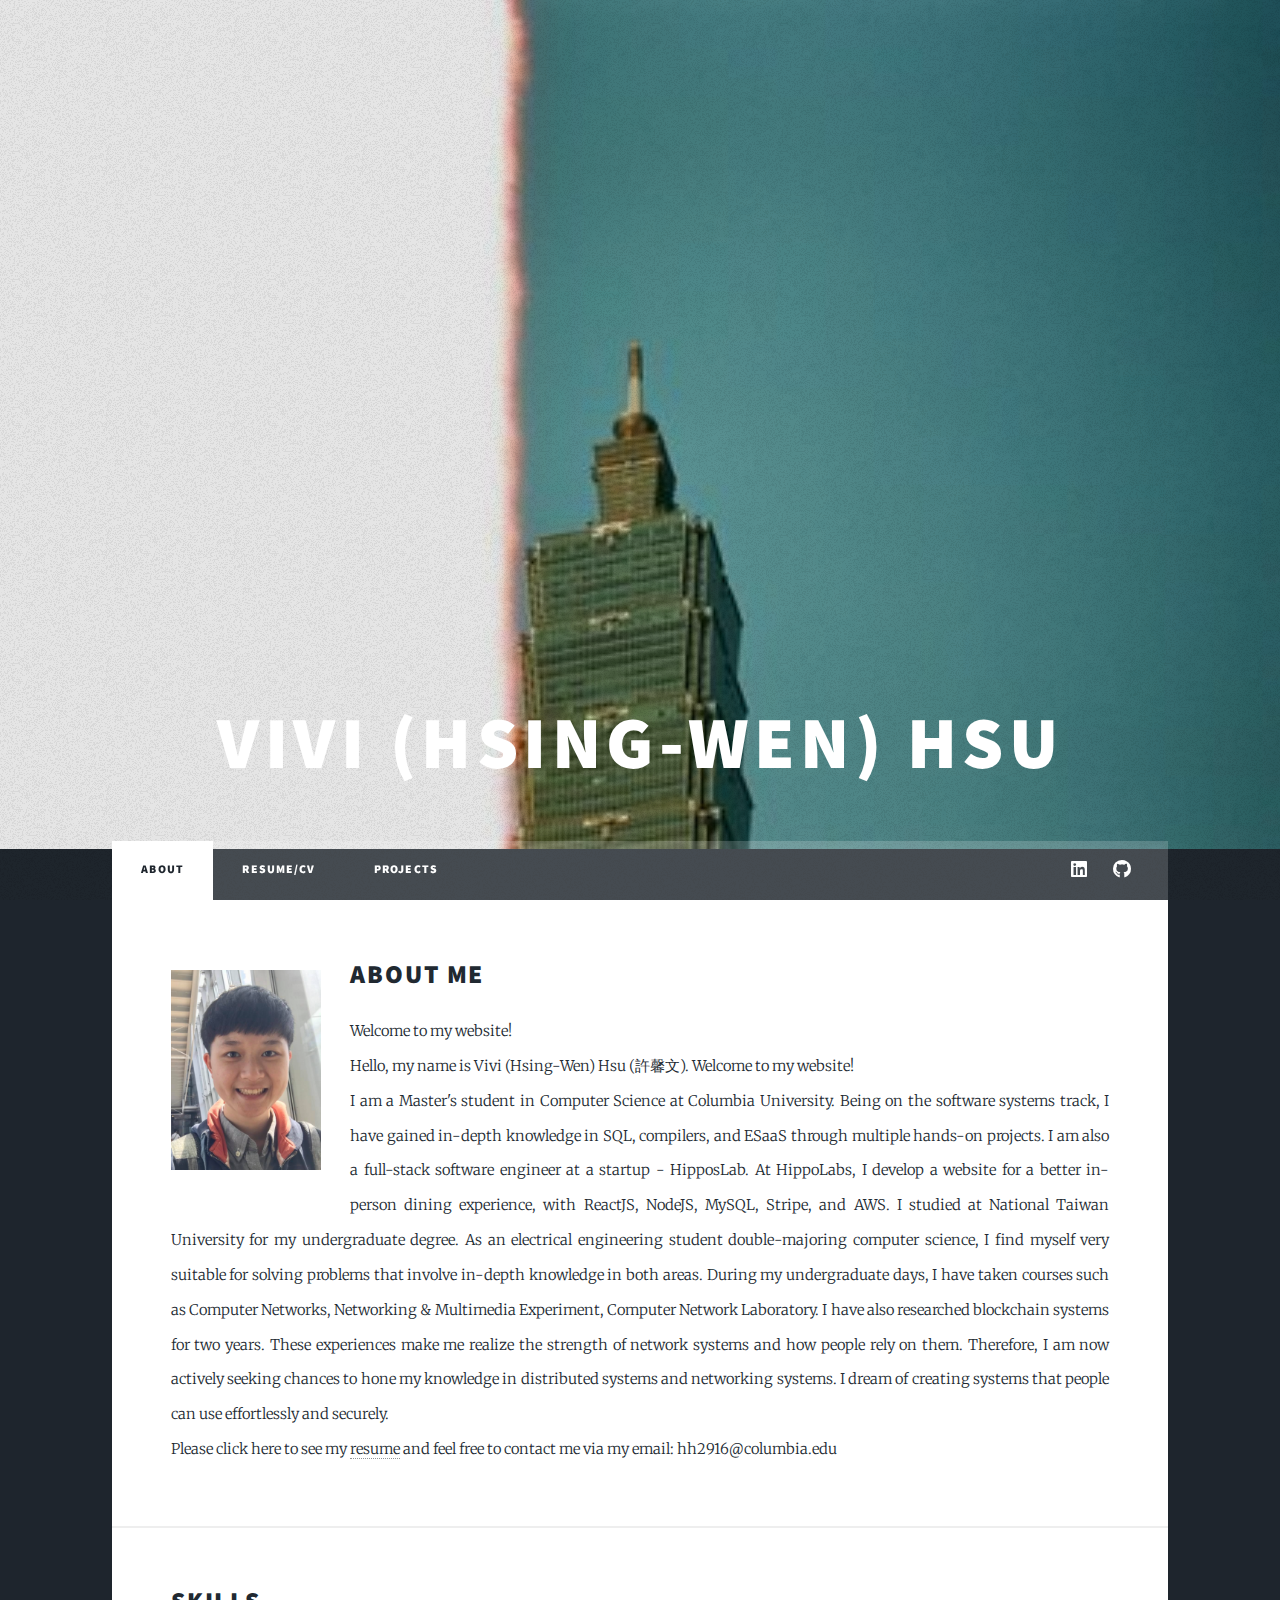
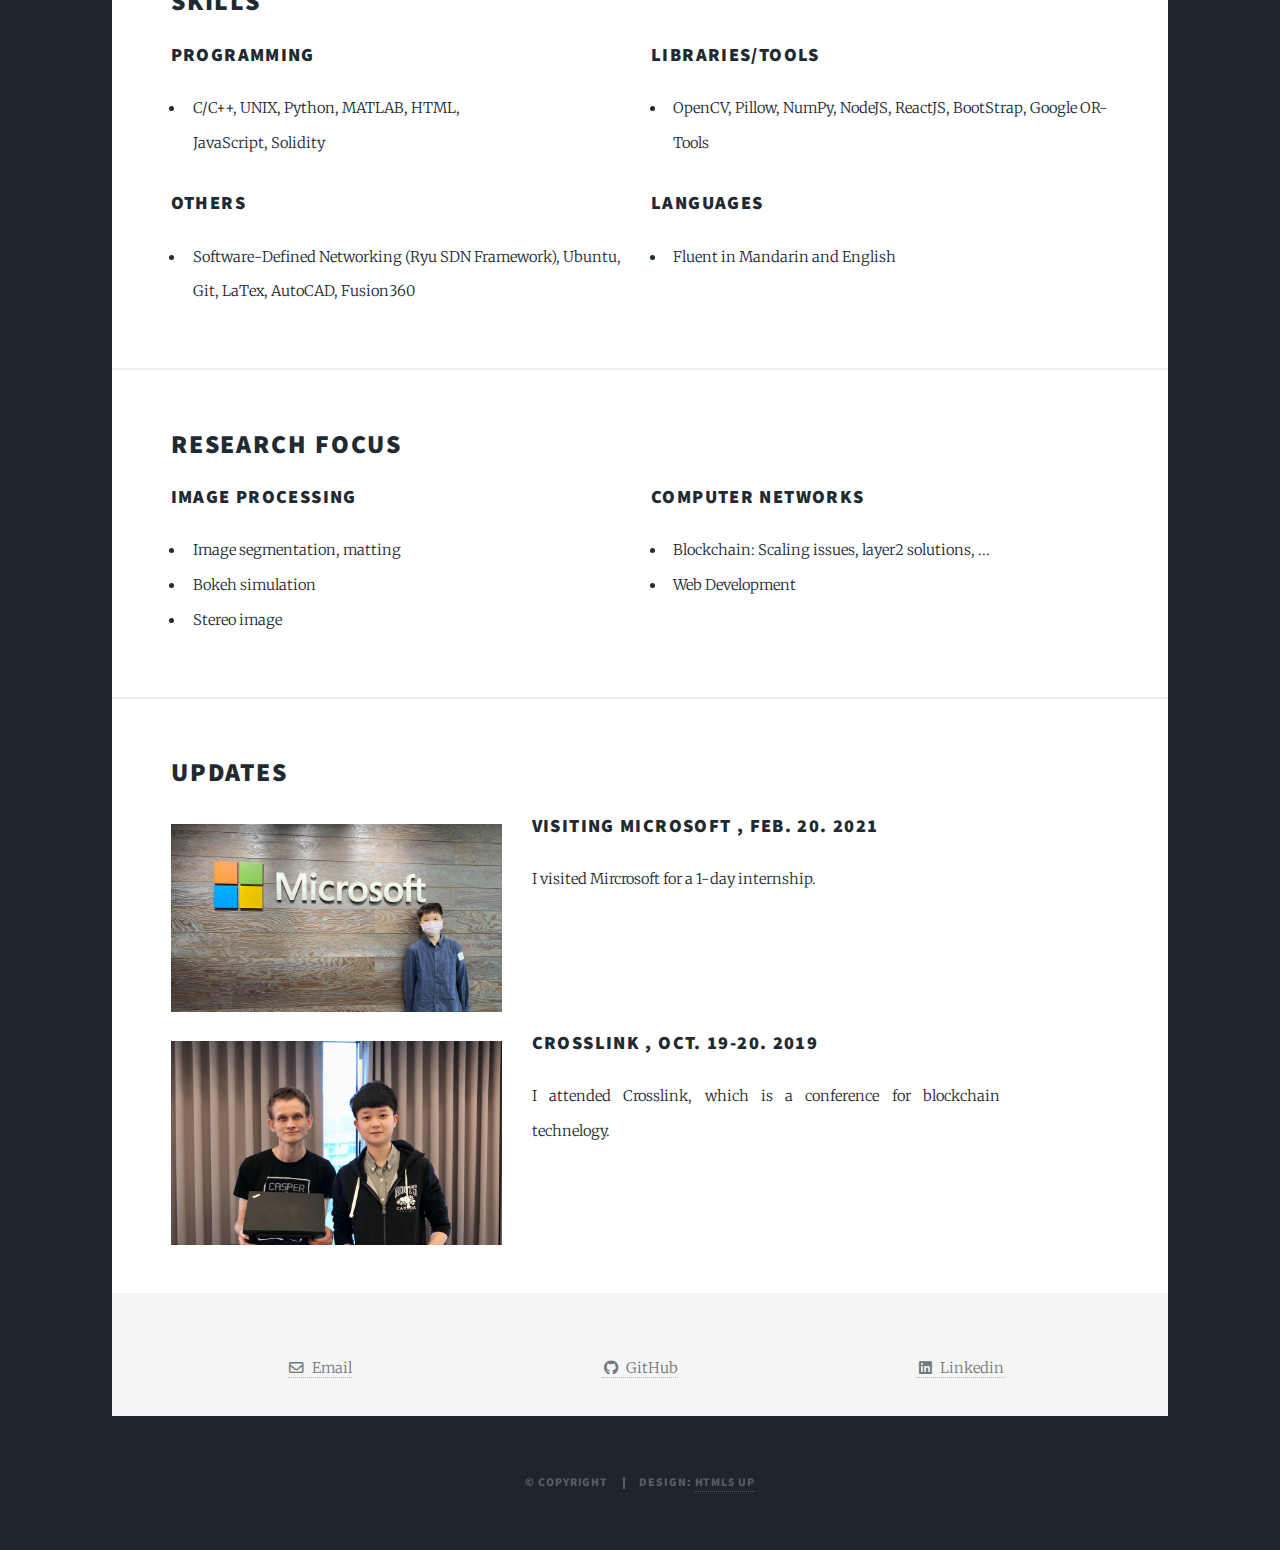
==== index.html @ 027dccff "update index page" ====
<!DOCTYPE HTML>
<!--
	Massively by HTML5 UP
	html5up.net | @ajlkn
	Free for personal and commercial use under the CCA 3.0 license (html5up.net/license)
-->
<html>
	<head>
		<title>Hsing-wen Hsu's Personal Website</title>
		<meta charset="utf-8" />
		<meta name="viewport" content="width=device-width, initial-scale=1, user-scalable=no" />
		<link rel="stylesheet" href="assets/css/main.css" />
		<noscript><link rel="stylesheet" href="assets/css/noscript.css" /></noscript>
	</head>
	<body class="is-preload">

		<!-- Wrapper -->
			<div id="wrapper" class="fade-in">

				<!-- Intro -->
					<div id="intro">
						<h1>
						Vivi (Hsing-wen) Hsu</h1>

					</div>

				<!-- Header -->
					<header id="header">
						<a href="index.html" class="logo">Vivi (Hsing-wen)'s Profolio</a>
					</header>

				<!-- Nav -->
					<nav id="nav">
						<ul class="links">
							<li class="active"><a href="index.html">About</a></li>
							<li><a href="cv.html">Resume/CV</a></li>
							<li><a href="projects.html">Projects</a></li>
							<!--<li><a href="hobbies.html">Hobbies</a></li>-->
							<!--<li><a href="elements.html">elements</a></li>-->
						</ul>
						<ul class="icons">
							<li><a href="https://www.linkedin.com/in/hsing-wen-hsu-8ab9091b7/" class="icon brands fa-linkedin"><span class="label">Instagram</span></a></li>
							<li><a href="https://github.com/hsingwenhsu" class="icon brands fa-github"><span class="label">GitHub</span></a></li>
						</ul>
					</nav>

				<!-- Main -->
					<div id="main">
						<div class="column" style="float">
							<img src="images/me.png" class="profile_img image left">
							<h2>About Me</h2>
							<p>Welcome to my website! <br>
								Hello, my name is Vivi (Hsing-Wen) Hsu (許馨文). Welcome to my website!
								<br>
								I am a Master's student in Computer Science at Columbia University. Being on the software systems track, I have gained in-depth knowledge in SQL, compilers, and ESaaS through multiple hands-on projects.

I am also a full-stack software engineer at a startup - HipposLab. At HippoLabs, I develop a website for a better in-person dining experience, with ReactJS, NodeJS, MySQL, Stripe, and AWS.

I studied at National Taiwan University for my undergraduate degree. As an electrical engineering student double-majoring computer science, I find myself very suitable for solving problems that involve in-depth knowledge in both areas.

During my undergraduate days, I have taken courses such as Computer Networks, Networking & Multimedia Experiment, Computer Network Laboratory. I have also researched blockchain systems for two years. These experiences make me realize the strength of network systems and how people rely on them. Therefore, I am now actively seeking chances to hone my knowledge in distributed systems and networking systems. I dream of creating systems that people can use effortlessly and securely.
								<br>
								Please click here to see my <a href="cv.html">resume</a> and feel free to contact me via my email: hh2916@columbia.edu
							</p>
						</div>
						<section>
							<h2>Skills</h2>
								<div class="row">
									<div class="col-6 col-12-small">
										<h3>Programming</h3>
										<ul>
											<li>C/C++, UNIX, Python, MATLAB, HTML, <br>JavaScript, Solidity</li>
										</ul>
									</div>
									<div class="col-6 col-12-small">
										<h3>Libraries/Tools</h3>
										<ul>
											<li>OpenCV, Pillow, NumPy, NodeJS, ReactJS, BootStrap, Google OR-Tools</li>
										</ul>
									</div>
									<div class="col-6 col-12-small">
										<h3>Others</h3>
										<ul>
											<li>Software-Defined Networking (Ryu SDN Framework), Ubuntu, Git, LaTex, AutoCAD, Fusion360</li>
										</ul>
									</div>
									<div class="col-6 col-12-small">
										<h3>Languages</h3>
										<ul>
											<li>Fluent in Mandarin and English</li>
										</ul>
									</div>
								</div>
							</section>
							<section>
							<h2>Research focus</h2>
							<div class="row">
								<div class="col-6 col-12-small">
									<h3>Image Processing</h3>
									<ul>
										<li>Image segmentation, matting</li>
										<li>Bokeh simulation</li>
										<li>Stereo image</li>
									</ul>
								</div>
								<div class="col-6 col-12-small">
									<h3>Computer Networks</h3>
									<ul>
										<li>Blockchain: Scaling issues, layer2 solutions, ...</li>
										<li>Web Development</li>

									</ul>
								</div>
							</div>
							</section>
							<section>
								<div class="row">
									<div>
										<h2>Updates</h2>
										<div>
											<div div class="col-6 col-12-small">
												<img src="images/microsoft.png" class="image left" width="800">
											</div>
											<div div class="col-6 col-12-small">
												<h3>Visiting Microsoft <span class="date">, Feb. 20. 2021</span></h3>
												<p>I visited Mircrosoft for a 1-day internship.</p>
											</div>
										</div>
									</div>
								</div>
								<div class="row">
									<div>
										<div div class="col-6 col-12-small">
											<img src="images/crosslink.png" class="image left" width="800">
										</div>
										<div div class="col-6 col-12-small">
											<h3>Crosslink <span class="date">, Oct. 19-20. 2019</span></h3>
											<p>I attended Crosslink, which is a conference for blockchain technelogy.</p>
										</div>
									</div>
								</div>
							</section>




					</div>

				<!-- Footer -->
				<footer id="footer">
					<!--<img src="images/ntu.jpeg" width="150">-->
					<section>
						<div class="row">

							<div class="col-4 col-12-small">
								<center><a href="mailto: hh2916@columbia.edu" class="label"><i class="icon fas fa-fw fa-envelope" aria-hidden="true"></i>&nbsp Email</a></center>
							</div>
							<div class="col-4 col-12-small">
								<center><a href="https://github.com/hsingwenhsu"><i class="fab fa-fw fa-github" aria-hidden="true"></i>&nbsp GitHub</a></center>
							</div>
							<div class="col-4 col-12-small">
								<center><a href="https://www.linkedin.com/in/hsing-wen-hsu-8ab9091b7/"><i class="fab fa-fw fa-linkedin" aria-hidden="true"></i>&nbsp Linkedin</a></center>
							</div>

						</div>

					</section>
				</footer>

				<!-- Copyright -->
					<div id="copyright">
						<ul><li>&copy; Copyright</li><li>Design: <a href="https://html5up.net">HTML5 UP</a></li></ul>
					</div>

			</div>

		<!-- Scripts -->
			<script src="assets/js/jquery.min.js"></script>
			<script src="assets/js/jquery.scrollex.min.js"></script>
			<script src="assets/js/jquery.scrolly.min.js"></script>
			<script src="assets/js/browser.min.js"></script>
			<script src="assets/js/breakpoints.min.js"></script>
			<script src="assets/js/util.js"></script>
			<script src="assets/js/main.js"></script>

	</body>
</html>
---- assets/css/main.css ----
@import url(fontawesome-all.min.css);
@import url("https://fonts.googleapis.com/css?family=Merriweather:300,700,300italic,700italic|Source+Sans+Pro:900");

/*
	Massively by HTML5 UP
	html5up.net | @ajlkn
	Free for personal and commercial use under the CCA 3.0 license (html5up.net/license)
*/
.profile_img {
	width: 150px;
}
html, body, div, span, applet, object,
iframe, h1, h2, h3, h4, h5, h6, p, blockquote,
pre, a, abbr, acronym, address, big, cite,
code, del, dfn, em, img, ins, kbd, q, s, samp,
small, strike, strong, sub, sup, tt, var, b,
u, i, center, dl, dt, dd, ol, ul, li, fieldset,
form, label, legend, table, caption, tbody,
tfoot, thead, tr, th, td, article, aside,
canvas, details, embed, figure, figcaption,
footer, header, hgroup, menu, nav, output, ruby,
section, summary, time, mark, audio, video {
	margin: 0;
	padding: 0;
	border: 0;
	font-size: 100%;
	font: inherit;
	vertical-align: baseline;}

article, aside, details, figcaption, figure,
footer, header, hgroup, menu, nav, section {
	display: block;}

body {
	line-height: 1;
}

ol, ul {
	list-style: none;
}

blockquote, q {
	quotes: none;
}

	blockquote:before, blockquote:after, q:before, q:after {
		content: '';
		content: none;
	}

table {
	border-collapse: collapse;
	border-spacing: 0;
}

body {
	-webkit-text-size-adjust: none;
}

mark {
	background-color: transparent;
	color: inherit;
}

input::-moz-focus-inner {
	border: 0;
	padding: 0;
}

input, select, textarea {
	-moz-appearance: none;
	-webkit-appearance: none;
	-ms-appearance: none;
	appearance: none;
}

/* Basic */

	@-ms-viewport {
		width: device-width;
	}

	body {
		-ms-overflow-style: scrollbar;
	}

	@media screen and (max-width: 480px) {

		html, body {
			min-width: 320px;
		}

	}

	html {
		box-sizing: border-box;
	}

	*, *:before, *:after {
		box-sizing: inherit;
	}

	body {
		background-color: #1e252d;
	}

		body.is-preload *, body.is-preload *:before, body.is-preload *:after {
			-moz-animation: none !important;
			-webkit-animation: none !important;
			-ms-animation: none !important;
			animation: none !important;
			-moz-transition: none !important;
			-webkit-transition: none !important;
			-ms-transition: none !important;
			transition: none !important;
		}

/* Type */

	html {
		font-size: 16pt;
	}

		@media screen and (max-width: 1680px) {

			html {
				font-size: 12pt;
			}

		}

		@media screen and (max-width: 1280px) {

			html {
				font-size: 11pt;
			}

		}

		@media screen and (max-width: 360px) {

			html {
				font-size: 10pt;
			}

		}

	body {
		color: #212931;
	}

	body, input, select, textarea {
		font-family: "Merriweather", Georgia, serif;
		font-weight: 300;
		font-size: 1rem;
		line-height: 2.375;
	}

	a {
		-moz-transition: color 0.2s ease-in-out, background-color 0.2s ease-in-out, border-color 0.2s ease-in-out, box-shadow 0.2s ease-in-out;
		-webkit-transition: color 0.2s ease-in-out, background-color 0.2s ease-in-out, border-color 0.2s ease-in-out, box-shadow 0.2s ease-in-out;
		-ms-transition: color 0.2s ease-in-out, background-color 0.2s ease-in-out, border-color 0.2s ease-in-out, box-shadow 0.2s ease-in-out;
		transition: color 0.2s ease-in-out, background-color 0.2s ease-in-out, border-color 0.2s ease-in-out, box-shadow 0.2s ease-in-out;
		border-bottom: dotted 1px;
		text-decoration: none;
	}

		a:hover {
			border-bottom-color: transparent;
		}

	strong, b {
		font-weight: 600;
	}

	em, i {
		font-style: italic;
	}

	p {
		text-align: justify;
		margin: 0 0 2rem 0;
	}

	h1, h2, h3, h4, h5, h6 {
		font-family: "Source Sans Pro", Helvetica, sans-serif;
		font-weight: 900;
		line-height: 1.5;
		letter-spacing: 0.075em;
		text-transform: uppercase;
		margin: 0 0 1rem 0;
	}

		h1 a, h2 a, h3 a, h4 a, h5 a, h6 a {
			border-bottom: 0;
			color: inherit;
			text-decoration: none;
		}

	h1 {
		font-size: 4rem;
		line-height: 1.1;
		margin: 0 0 2rem 0;
	}

	h2 {
		font-size: 1.75rem;
		line-height: 1.3;
		margin: 0 0 1.5rem 0;
	}

	h3 {
		font-size: 1.25rem;
		margin: 0 0 1.5rem 0;
	}

	h4 {
		font-size: 1rem;
	}

	h5 {
		font-size: 0.9rem;
	}

	h6 {
		font-size: 0.8rem;
	}

	sub {
		font-size: 0.8rem;
		position: relative;
		top: 0.5rem;
	}

	sup {
		font-size: 0.8rem;
		position: relative;
		top: -0.5rem;
	}

	blockquote {
		border-left: solid 4px;
		font-style: italic;
		margin: 0 0 2rem 0;
		padding: 0.5rem 0 0.5rem 2rem;
	}

	code {
		border: solid 2px;
		font-family: "Courier New", monospace;
		font-size: 0.9rem;
		margin: 0 0.25rem;
		padding: 0.25rem 0.65rem;
	}

	pre {
		-webkit-overflow-scrolling: touch;
		font-family: "Courier New", monospace;
		font-size: 0.9rem;
		margin: 0 0 2rem 0;
	}

		pre code {
			display: block;
			line-height: 1.75;
			padding: 1rem 1.5rem;
			overflow-x: auto;
		}

	hr {
		border: 0;
		border-bottom: solid 2px;
		margin: 3rem 0;
	}

		hr.major {
			margin: 5rem 0;
		}

	.align-left {
		text-align: left;
	}

	.align-center {
		text-align: center;
	}

	.align-right {
		text-align: right;
	}

	input, select, textarea {
		color: #212931;
	}

	a {
		color: #212931;
		border-bottom-color: rgba(33, 41, 49, 0.5);
	}

		a:hover {
			border-bottom-color: transparent;
			color: #18bfef !important;
		}

	strong, b {
		color: #212931;
	}

	h1, h2, h3, h4, h5, h6 {
		color: #212931;
	}

	blockquote {
		border-left-color: #eeeeee;
	}

	code {
		background: rgba(220, 220, 220, 0.25);
		border-color: #eeeeee;
	}

	hr {
		border-bottom-color: #eeeeee;
	}

/* Row */

	.row {
		display: flex;
		flex-wrap: wrap;
		box-sizing: border-box;
		align-items: stretch;
	}

		.row > * {
			box-sizing: border-box;
		}

		.row.gtr-uniform > * > :last-child {
			margin-bottom: 0;
		}

		.row.aln-left {
			justify-content: flex-start;
		}

		.row.aln-center {
			justify-content: center;
		}

		.row.aln-right {
			justify-content: flex-end;
		}

		.row.aln-top {
			align-items: flex-start;
		}

		.row.aln-middle {
			align-items: center;
		}

		.row.aln-bottom {
			align-items: flex-end;
		}

		.row > .imp {
			order: -1;
		}

		.row > .col-1 {
			width: 8.33333%;
		}

		.row > .off-1 {
			margin-left: 8.33333%;
		}

		.row > .col-2 {
			width: 16.66667%;
		}

		.row > .off-2 {
			margin-left: 16.66667%;
		}

		.row > .col-3 {
			width: 25%;
		}

		.row > .off-3 {
			margin-left: 25%;
		}

		.row > .col-4 {
			width: 33.33333%;
		}

		.row > .off-4 {
			margin-left: 33.33333%;
		}

		.row > .col-5 {
			width: 41.66667%;
		}

		.row > .off-5 {
			margin-left: 41.66667%;
		}

		.row > .col-6 {
			width: 50%;
		}

		.row > .off-6 {
			margin-left: 50%;
		}

		.row > .col-7 {
			width: 58.33333%;
		}

		.row > .off-7 {
			margin-left: 58.33333%;
		}

		.row > .col-8 {
			width: 66.66667%;
		}

		.row > .off-8 {
			margin-left: 66.66667%;
		}

		.row > .col-9 {
			width: 75%;
		}

		.row > .off-9 {
			margin-left: 75%;
		}

		.row > .col-10 {
			width: 83.33333%;
		}

		.row > .off-10 {
			margin-left: 83.33333%;
		}

		.row > .col-11 {
			width: 91.66667%;
		}

		.row > .off-11 {
			margin-left: 91.66667%;
		}

		.row > .col-12 {
			width: 100%;
		}

		.row > .off-12 {
			margin-left: 100%;
		}

		.row.gtr-0 {
			margin-top: 0;
			margin-left: 0rem;
		}

			.row.gtr-0 > * {
				padding: 0 0 0 0rem;
			}

			.row.gtr-0.gtr-uniform {
				margin-top: 0rem;
			}

				.row.gtr-0.gtr-uniform > * {
					padding-top: 0rem;
				}

		.row.gtr-25 {
			margin-top: 0;
			margin-left: -0.375rem;
		}

			.row.gtr-25 > * {
				padding: 0 0 0 0.375rem;
			}

			.row.gtr-25.gtr-uniform {
				margin-top: -0.375rem;
			}

				.row.gtr-25.gtr-uniform > * {
					padding-top: 0.375rem;
				}

		.row.gtr-50 {
			margin-top: 0;
			margin-left: -0.75rem;
		}

			.row.gtr-50 > * {
				padding: 0 0 0 0.75rem;
			}

			.row.gtr-50.gtr-uniform {
				margin-top: -0.75rem;
			}

				.row.gtr-50.gtr-uniform > * {
					padding-top: 0.75rem;
				}

		.row {
			margin-top: 0;
			margin-left: -1.5rem;
		}

			.row > * {
				padding: 0 0 0 1.5rem;
			}

			.row.gtr-uniform {
				margin-top: -1.5rem;
			}

				.row.gtr-uniform > * {
					padding-top: 1.5rem;
				}

		.row.gtr-150 {
			margin-top: 0;
			margin-left: -2.25rem;
		}

			.row.gtr-150 > * {
				padding: 0 0 0 2.25rem;
			}

			.row.gtr-150.gtr-uniform {
				margin-top: -2.25rem;
			}

				.row.gtr-150.gtr-uniform > * {
					padding-top: 2.25rem;
				}

		.row.gtr-200 {
			margin-top: 0;
			margin-left: -3rem;
		}

			.row.gtr-200 > * {
				padding: 0 0 0 3rem;
			}

			.row.gtr-200.gtr-uniform {
				margin-top: -3rem;
			}

				.row.gtr-200.gtr-uniform > * {
					padding-top: 3rem;
				}

		@media screen and (max-width: 1680px) {

			.row {
				display: flex;
				flex-wrap: wrap;
				box-sizing: border-box;
				align-items: stretch;
			}

				.row > * {
					box-sizing: border-box;
				}

				.row.gtr-uniform > * > :last-child {
					margin-bottom: 0;
				}

				.row.aln-left {
					justify-content: flex-start;
				}

				.row.aln-center {
					justify-content: center;
				}

				.row.aln-right {
					justify-content: flex-end;
				}

				.row.aln-top {
					align-items: flex-start;
				}

				.row.aln-middle {
					align-items: center;
				}

				.row.aln-bottom {
					align-items: flex-end;
				}

				.row > .imp-xlarge {
					order: -1;
				}

				.row > .col-1-xlarge {
					width: 8.33333%;
				}

				.row > .off-1-xlarge {
					margin-left: 8.33333%;
				}

				.row > .col-2-xlarge {
					width: 16.66667%;
				}

				.row > .off-2-xlarge {
					margin-left: 16.66667%;
				}

				.row > .col-3-xlarge {
					width: 25%;
				}

				.row > .off-3-xlarge {
					margin-left: 25%;
				}

				.row > .col-4-xlarge {
					width: 33.33333%;
				}

				.row > .off-4-xlarge {
					margin-left: 33.33333%;
				}

				.row > .col-5-xlarge {
					width: 41.66667%;
				}

				.row > .off-5-xlarge {
					margin-left: 41.66667%;
				}

				.row > .col-6-xlarge {
					width: 50%;
				}

				.row > .off-6-xlarge {
					margin-left: 50%;
				}

				.row > .col-7-xlarge {
					width: 58.33333%;
				}

				.row > .off-7-xlarge {
					margin-left: 58.33333%;
				}

				.row > .col-8-xlarge {
					width: 66.66667%;
				}

				.row > .off-8-xlarge {
					margin-left: 66.66667%;
				}

				.row > .col-9-xlarge {
					width: 75%;
				}

				.row > .off-9-xlarge {
					margin-left: 75%;
				}

				.row > .col-10-xlarge {
					width: 83.33333%;
				}

				.row > .off-10-xlarge {
					margin-left: 83.33333%;
				}

				.row > .col-11-xlarge {
					width: 91.66667%;
				}

				.row > .off-11-xlarge {
					margin-left: 91.66667%;
				}

				.row > .col-12-xlarge {
					width: 100%;
				}

				.row > .off-12-xlarge {
					margin-left: 100%;
				}

				.row.gtr-0 {
					margin-top: 0;
					margin-left: 0rem;
				}

					.row.gtr-0 > * {
						padding: 0 0 0 0rem;
					}

					.row.gtr-0.gtr-uniform {
						margin-top: 0rem;
					}

						.row.gtr-0.gtr-uniform > * {
							padding-top: 0rem;
						}

				.row.gtr-25 {
					margin-top: 0;
					margin-left: -0.375rem;
				}

					.row.gtr-25 > * {
						padding: 0 0 0 0.375rem;
					}

					.row.gtr-25.gtr-uniform {
						margin-top: -0.375rem;
					}

						.row.gtr-25.gtr-uniform > * {
							padding-top: 0.375rem;
						}

				.row.gtr-50 {
					margin-top: 0;
					margin-left: -0.75rem;
				}

					.row.gtr-50 > * {
						padding: 0 0 0 0.75rem;
					}

					.row.gtr-50.gtr-uniform {
						margin-top: -0.75rem;
					}

						.row.gtr-50.gtr-uniform > * {
							padding-top: 0.75rem;
						}

				.row {
					margin-top: 0;
					margin-left: -1.5rem;
				}

					.row > * {
						padding: 0 0 0 1.5rem;
					}

					.row.gtr-uniform {
						margin-top: -1.5rem;
					}

						.row.gtr-uniform > * {
							padding-top: 1.5rem;
						}

				.row.gtr-150 {
					margin-top: 0;
					margin-left: -2.25rem;
				}

					.row.gtr-150 > * {
						padding: 0 0 0 2.25rem;
					}

					.row.gtr-150.gtr-uniform {
						margin-top: -2.25rem;
					}

						.row.gtr-150.gtr-uniform > * {
							padding-top: 2.25rem;
						}

				.row.gtr-200 {
					margin-top: 0;
					margin-left: -3rem;
				}

					.row.gtr-200 > * {
						padding: 0 0 0 3rem;
					}

					.row.gtr-200.gtr-uniform {
						margin-top: -3rem;
					}

						.row.gtr-200.gtr-uniform > * {
							padding-top: 3rem;
						}

		}

		@media screen and (max-width: 1280px) {

			.row {
				display: flex;
				flex-wrap: wrap;
				box-sizing: border-box;
				align-items: stretch;
			}

				.row > * {
					box-sizing: border-box;
				}

				.row.gtr-uniform > * > :last-child {
					margin-bottom: 0;
				}

				.row.aln-left {
					justify-content: flex-start;
				}

				.row.aln-center {
					justify-content: center;
				}

				.row.aln-right {
					justify-content: flex-end;
				}

				.row.aln-top {
					align-items: flex-start;
				}

				.row.aln-middle {
					align-items: center;
				}

				.row.aln-bottom {
					align-items: flex-end;
				}

				.row > .imp-large {
					order: -1;
				}

				.row > .col-1-large {
					width: 8.33333%;
				}

				.row > .off-1-large {
					margin-left: 8.33333%;
				}

				.row > .col-2-large {
					width: 16.66667%;
				}

				.row > .off-2-large {
					margin-left: 16.66667%;
				}

				.row > .col-3-large {
					width: 25%;
				}

				.row > .off-3-large {
					margin-left: 25%;
				}

				.row > .col-4-large {
					width: 33.33333%;
				}

				.row > .off-4-large {
					margin-left: 33.33333%;
				}

				.row > .col-5-large {
					width: 41.66667%;
				}

				.row > .off-5-large {
					margin-left: 41.66667%;
				}

				.row > .col-6-large {
					width: 50%;
				}

				.row > .off-6-large {
					margin-left: 50%;
				}

				.row > .col-7-large {
					width: 58.33333%;
				}

				.row > .off-7-large {
					margin-left: 58.33333%;
				}

				.row > .col-8-large {
					width: 66.66667%;
				}

				.row > .off-8-large {
					margin-left: 66.66667%;
				}

				.row > .col-9-large {
					width: 75%;
				}

				.row > .off-9-large {
					margin-left: 75%;
				}

				.row > .col-10-large {
					width: 83.33333%;
				}

				.row > .off-10-large {
					margin-left: 83.33333%;
				}

				.row > .col-11-large {
					width: 91.66667%;
				}

				.row > .off-11-large {
					margin-left: 91.66667%;
				}

				.row > .col-12-large {
					width: 100%;
				}

				.row > .off-12-large {
					margin-left: 100%;
				}

				.row.gtr-0 {
					margin-top: 0;
					margin-left: 0rem;
				}

					.row.gtr-0 > * {
						padding: 0 0 0 0rem;
					}

					.row.gtr-0.gtr-uniform {
						margin-top: 0rem;
					}

						.row.gtr-0.gtr-uniform > * {
							padding-top: 0rem;
						}

				.row.gtr-25 {
					margin-top: 0;
					margin-left: -0.375rem;
				}

					.row.gtr-25 > * {
						padding: 0 0 0 0.375rem;
					}

					.row.gtr-25.gtr-uniform {
						margin-top: -0.375rem;
					}

						.row.gtr-25.gtr-uniform > * {
							padding-top: 0.375rem;
						}

				.row.gtr-50 {
					margin-top: 0;
					margin-left: -0.75rem;
				}

					.row.gtr-50 > * {
						padding: 0 0 0 0.75rem;
					}

					.row.gtr-50.gtr-uniform {
						margin-top: -0.75rem;
					}

						.row.gtr-50.gtr-uniform > * {
							padding-top: 0.75rem;
						}

				.row {
					margin-top: 0;
					margin-left: -1.5rem;
				}

					.row > * {
						padding: 0 0 0 1.5rem;
					}

					.row.gtr-uniform {
						margin-top: -1.5rem;
					}

						.row.gtr-uniform > * {
							padding-top: 1.5rem;
						}

				.row.gtr-150 {
					margin-top: 0;
					margin-left: -2.25rem;
				}

					.row.gtr-150 > * {
						padding: 0 0 0 2.25rem;
					}

					.row.gtr-150.gtr-uniform {
						margin-top: -2.25rem;
					}

						.row.gtr-150.gtr-uniform > * {
							padding-top: 2.25rem;
						}

				.row.gtr-200 {
					margin-top: 0;
					margin-left: -3rem;
				}

					.row.gtr-200 > * {
						padding: 0 0 0 3rem;
					}

					.row.gtr-200.gtr-uniform {
						margin-top: -3rem;
					}

						.row.gtr-200.gtr-uniform > * {
							padding-top: 3rem;
						}

		}

		@media screen and (max-width: 980px) {

			.row {
				display: flex;
				flex-wrap: wrap;
				box-sizing: border-box;
				align-items: stretch;
			}

				.row > * {
					box-sizing: border-box;
				}

				.row.gtr-uniform > * > :last-child {
					margin-bottom: 0;
				}

				.row.aln-left {
					justify-content: flex-start;
				}

				.row.aln-center {
					justify-content: center;
				}

				.row.aln-right {
					justify-content: flex-end;
				}

				.row.aln-top {
					align-items: flex-start;
				}

				.row.aln-middle {
					align-items: center;
				}

				.row.aln-bottom {
					align-items: flex-end;
				}

				.row > .imp-medium {
					order: -1;
				}

				.row > .col-1-medium {
					width: 8.33333%;
				}

				.row > .off-1-medium {
					margin-left: 8.33333%;
				}

				.row > .col-2-medium {
					width: 16.66667%;
				}

				.row > .off-2-medium {
					margin-left: 16.66667%;
				}

				.row > .col-3-medium {
					width: 25%;
				}

				.row > .off-3-medium {
					margin-left: 25%;
				}

				.row > .col-4-medium {
					width: 33.33333%;
				}

				.row > .off-4-medium {
					margin-left: 33.33333%;
				}

				.row > .col-5-medium {
					width: 41.66667%;
				}

				.row > .off-5-medium {
					margin-left: 41.66667%;
				}

				.row > .col-6-medium {
					width: 50%;
				}

				.row > .off-6-medium {
					margin-left: 50%;
				}

				.row > .col-7-medium {
					width: 58.33333%;
				}

				.row > .off-7-medium {
					margin-left: 58.33333%;
				}

				.row > .col-8-medium {
					width: 66.66667%;
				}

				.row > .off-8-medium {
					margin-left: 66.66667%;
				}

				.row > .col-9-medium {
					width: 75%;
				}

				.row > .off-9-medium {
					margin-left: 75%;
				}

				.row > .col-10-medium {
					width: 83.33333%;
				}

				.row > .off-10-medium {
					margin-left: 83.33333%;
				}

				.row > .col-11-medium {
					width: 91.66667%;
				}

				.row > .off-11-medium {
					margin-left: 91.66667%;
				}

				.row > .col-12-medium {
					width: 100%;
				}

				.row > .off-12-medium {
					margin-left: 100%;
				}

				.row.gtr-0 {
					margin-top: 0;
					margin-left: 0rem;
				}

					.row.gtr-0 > * {
						padding: 0 0 0 0rem;
					}

					.row.gtr-0.gtr-uniform {
						margin-top: 0rem;
					}

						.row.gtr-0.gtr-uniform > * {
							padding-top: 0rem;
						}

				.row.gtr-25 {
					margin-top: 0;
					margin-left: -0.375rem;
				}

					.row.gtr-25 > * {
						padding: 0 0 0 0.375rem;
					}

					.row.gtr-25.gtr-uniform {
						margin-top: -0.375rem;
					}

						.row.gtr-25.gtr-uniform > * {
							padding-top: 0.375rem;
						}

				.row.gtr-50 {
					margin-top: 0;
					margin-left: -0.75rem;
				}

					.row.gtr-50 > * {
						padding: 0 0 0 0.75rem;
					}

					.row.gtr-50.gtr-uniform {
						margin-top: -0.75rem;
					}

						.row.gtr-50.gtr-uniform > * {
							padding-top: 0.75rem;
						}

				.row {
					margin-top: 0;
					margin-left: -1.5rem;
				}

					.row > * {
						padding: 0 0 0 1.5rem;
					}

					.row.gtr-uniform {
						margin-top: -1.5rem;
					}

						.row.gtr-uniform > * {
							padding-top: 1.5rem;
						}

				.row.gtr-150 {
					margin-top: 0;
					margin-left: -2.25rem;
				}

					.row.gtr-150 > * {
						padding: 0 0 0 2.25rem;
					}

					.row.gtr-150.gtr-uniform {
						margin-top: -2.25rem;
					}

						.row.gtr-150.gtr-uniform > * {
							padding-top: 2.25rem;
						}

				.row.gtr-200 {
					margin-top: 0;
					margin-left: -3rem;
				}

					.row.gtr-200 > * {
						padding: 0 0 0 3rem;
					}

					.row.gtr-200.gtr-uniform {
						margin-top: -3rem;
					}

						.row.gtr-200.gtr-uniform > * {
							padding-top: 3rem;
						}

		}

		@media screen and (max-width: 736px) {

			.row {
				display: flex;
				flex-wrap: wrap;
				box-sizing: border-box;
				align-items: stretch;
			}

				.row > * {
					box-sizing: border-box;
				}

				.row.gtr-uniform > * > :last-child {
					margin-bottom: 0;
				}

				.row.aln-left {
					justify-content: flex-start;
				}

				.row.aln-center {
					justify-content: center;
				}

				.row.aln-right {
					justify-content: flex-end;
				}

				.row.aln-top {
					align-items: flex-start;
				}

				.row.aln-middle {
					align-items: center;
				}

				.row.aln-bottom {
					align-items: flex-end;
				}

				.row > .imp-small {
					order: -1;
				}

				.row > .col-1-small {
					width: 8.33333%;
				}

				.row > .off-1-small {
					margin-left: 8.33333%;
				}

				.row > .col-2-small {
					width: 16.66667%;
				}

				.row > .off-2-small {
					margin-left: 16.66667%;
				}

				.row > .col-3-small {
					width: 25%;
				}

				.row > .off-3-small {
					margin-left: 25%;
				}

				.row > .col-4-small {
					width: 33.33333%;
				}

				.row > .off-4-small {
					margin-left: 33.33333%;
				}

				.row > .col-5-small {
					width: 41.66667%;
				}

				.row > .off-5-small {
					margin-left: 41.66667%;
				}

				.row > .col-6-small {
					width: 50%;
				}

				.row > .off-6-small {
					margin-left: 50%;
				}

				.row > .col-7-small {
					width: 58.33333%;
				}

				.row > .off-7-small {
					margin-left: 58.33333%;
				}

				.row > .col-8-small {
					width: 66.66667%;
				}

				.row > .off-8-small {
					margin-left: 66.66667%;
				}

				.row > .col-9-small {
					width: 75%;
				}

				.row > .off-9-small {
					margin-left: 75%;
				}

				.row > .col-10-small {
					width: 83.33333%;
				}

				.row > .off-10-small {
					margin-left: 83.33333%;
				}

				.row > .col-11-small {
					width: 91.66667%;
				}

				.row > .off-11-small {
					margin-left: 91.66667%;
				}

				.row > .col-12-small {
					width: 100%;
				}

				.row > .off-12-small {
					margin-left: 100%;
				}

				.row.gtr-0 {
					margin-top: 0;
					margin-left: 0rem;
				}

					.row.gtr-0 > * {
						padding: 0 0 0 0rem;
					}

					.row.gtr-0.gtr-uniform {
						margin-top: 0rem;
					}

						.row.gtr-0.gtr-uniform > * {
							padding-top: 0rem;
						}

				.row.gtr-25 {
					margin-top: 0;
					margin-left: -0.375rem;
				}

					.row.gtr-25 > * {
						padding: 0 0 0 0.375rem;
					}

					.row.gtr-25.gtr-uniform {
						margin-top: -0.375rem;
					}

						.row.gtr-25.gtr-uniform > * {
							padding-top: 0.375rem;
						}

				.row.gtr-50 {
					margin-top: 0;
					margin-left: -0.75rem;
				}

					.row.gtr-50 > * {
						padding: 0 0 0 0.75rem;
					}

					.row.gtr-50.gtr-uniform {
						margin-top: -0.75rem;
					}

						.row.gtr-50.gtr-uniform > * {
							padding-top: 0.75rem;
						}

				.row {
					margin-top: 0;
					margin-left: -1.5rem;
				}

					.row > * {
						padding: 0 0 0 1.5rem;
					}

					.row.gtr-uniform {
						margin-top: -1.5rem;
					}

						.row.gtr-uniform > * {
							padding-top: 1.5rem;
						}

				.row.gtr-150 {
					margin-top: 0;
					margin-left: -2.25rem;
				}

					.row.gtr-150 > * {
						padding: 0 0 0 2.25rem;
					}

					.row.gtr-150.gtr-uniform {
						margin-top: -2.25rem;
					}

						.row.gtr-150.gtr-uniform > * {
							padding-top: 2.25rem;
						}

				.row.gtr-200 {
					margin-top: 0;
					margin-left: -3rem;
				}

					.row.gtr-200 > * {
						padding: 0 0 0 3rem;
					}

					.row.gtr-200.gtr-uniform {
						margin-top: -3rem;
					}

						.row.gtr-200.gtr-uniform > * {
							padding-top: 3rem;
						}

		}

		@media screen and (max-width: 480px) {

			.row {
				display: flex;
				flex-wrap: wrap;
				box-sizing: border-box;
				align-items: stretch;
			}

				.row > * {
					box-sizing: border-box;
				}

				.row.gtr-uniform > * > :last-child {
					margin-bottom: 0;
				}

				.row.aln-left {
					justify-content: flex-start;
				}

				.row.aln-center {
					justify-content: center;
				}

				.row.aln-right {
					justify-content: flex-end;
				}

				.row.aln-top {
					align-items: flex-start;
				}

				.row.aln-middle {
					align-items: center;
				}

				.row.aln-bottom {
					align-items: flex-end;
				}

				.row > .imp-xsmall {
					order: -1;
				}

				.row > .col-1-xsmall {
					width: 8.33333%;
				}

				.row > .off-1-xsmall {
					margin-left: 8.33333%;
				}

				.row > .col-2-xsmall {
					width: 16.66667%;
				}

				.row > .off-2-xsmall {
					margin-left: 16.66667%;
				}

				.row > .col-3-xsmall {
					width: 25%;
				}

				.row > .off-3-xsmall {
					margin-left: 25%;
				}

				.row > .col-4-xsmall {
					width: 33.33333%;
				}

				.row > .off-4-xsmall {
					margin-left: 33.33333%;
				}

				.row > .col-5-xsmall {
					width: 41.66667%;
				}

				.row > .off-5-xsmall {
					margin-left: 41.66667%;
				}

				.row > .col-6-xsmall {
					width: 50%;
				}

				.row > .off-6-xsmall {
					margin-left: 50%;
				}

				.row > .col-7-xsmall {
					width: 58.33333%;
				}

				.row > .off-7-xsmall {
					margin-left: 58.33333%;
				}

				.row > .col-8-xsmall {
					width: 66.66667%;
				}

				.row > .off-8-xsmall {
					margin-left: 66.66667%;
				}

				.row > .col-9-xsmall {
					width: 75%;
				}

				.row > .off-9-xsmall {
					margin-left: 75%;
				}

				.row > .col-10-xsmall {
					width: 83.33333%;
				}

				.row > .off-10-xsmall {
					margin-left: 83.33333%;
				}

				.row > .col-11-xsmall {
					width: 91.66667%;
				}

				.row > .off-11-xsmall {
					margin-left: 91.66667%;
				}

				.row > .col-12-xsmall {
					width: 100%;
				}

				.row > .off-12-xsmall {
					margin-left: 100%;
				}

				.row.gtr-0 {
					margin-top: 0;
					margin-left: 0rem;
				}

					.row.gtr-0 > * {
						padding: 0 0 0 0rem;
					}

					.row.gtr-0.gtr-uniform {
						margin-top: 0rem;
					}

						.row.gtr-0.gtr-uniform > * {
							padding-top: 0rem;
						}

				.row.gtr-25 {
					margin-top: 0;
					margin-left: -0.375rem;
				}

					.row.gtr-25 > * {
						padding: 0 0 0 0.375rem;
					}

					.row.gtr-25.gtr-uniform {
						margin-top: -0.375rem;
					}

						.row.gtr-25.gtr-uniform > * {
							padding-top: 0.375rem;
						}

				.row.gtr-50 {
					margin-top: 0;
					margin-left: -0.75rem;
				}

					.row.gtr-50 > * {
						padding: 0 0 0 0.75rem;
					}

					.row.gtr-50.gtr-uniform {
						margin-top: -0.75rem;
					}

						.row.gtr-50.gtr-uniform > * {
							padding-top: 0.75rem;
						}

				.row {
					margin-top: 0;
					margin-left: -1.5rem;
				}

					.row > * {
						padding: 0 0 0 1.5rem;
					}

					.row.gtr-uniform {
						margin-top: -1.5rem;
					}

						.row.gtr-uniform > * {
							padding-top: 1.5rem;
						}

				.row.gtr-150 {
					margin-top: 0;
					margin-left: -2.25rem;
				}

					.row.gtr-150 > * {
						padding: 0 0 0 2.25rem;
					}

					.row.gtr-150.gtr-uniform {
						margin-top: -2.25rem;
					}

						.row.gtr-150.gtr-uniform > * {
							padding-top: 2.25rem;
						}

				.row.gtr-200 {
					margin-top: 0;
					margin-left: -3rem;
				}

					.row.gtr-200 > * {
						padding: 0 0 0 3rem;
					}

					.row.gtr-200.gtr-uniform {
						margin-top: -3rem;
					}

						.row.gtr-200.gtr-uniform > * {
							padding-top: 3rem;
						}

		}

		@media screen and (max-width: 360px) {

			.row {
				display: flex;
				flex-wrap: wrap;
				box-sizing: border-box;
				align-items: stretch;
			}

				.row > * {
					box-sizing: border-box;
				}

				.row.gtr-uniform > * > :last-child {
					margin-bottom: 0;
				}

				.row.aln-left {
					justify-content: flex-start;
				}

				.row.aln-center {
					justify-content: center;
				}

				.row.aln-right {
					justify-content: flex-end;
				}

				.row.aln-top {
					align-items: flex-start;
				}

				.row.aln-middle {
					align-items: center;
				}

				.row.aln-bottom {
					align-items: flex-end;
				}

				.row > .imp-xxsmall {
					order: -1;
				}

				.row > .col-1-xxsmall {
					width: 8.33333%;
				}

				.row > .off-1-xxsmall {
					margin-left: 8.33333%;
				}

				.row > .col-2-xxsmall {
					width: 16.66667%;
				}

				.row > .off-2-xxsmall {
					margin-left: 16.66667%;
				}

				.row > .col-3-xxsmall {
					width: 25%;
				}

				.row > .off-3-xxsmall {
					margin-left: 25%;
				}

				.row > .col-4-xxsmall {
					width: 33.33333%;
				}

				.row > .off-4-xxsmall {
					margin-left: 33.33333%;
				}

				.row > .col-5-xxsmall {
					width: 41.66667%;
				}

				.row > .off-5-xxsmall {
					margin-left: 41.66667%;
				}

				.row > .col-6-xxsmall {
					width: 50%;
				}

				.row > .off-6-xxsmall {
					margin-left: 50%;
				}

				.row > .col-7-xxsmall {
					width: 58.33333%;
				}

				.row > .off-7-xxsmall {
					margin-left: 58.33333%;
				}

				.row > .col-8-xxsmall {
					width: 66.66667%;
				}

				.row > .off-8-xxsmall {
					margin-left: 66.66667%;
				}

				.row > .col-9-xxsmall {
					width: 75%;
				}

				.row > .off-9-xxsmall {
					margin-left: 75%;
				}

				.row > .col-10-xxsmall {
					width: 83.33333%;
				}

				.row > .off-10-xxsmall {
					margin-left: 83.33333%;
				}

				.row > .col-11-xxsmall {
					width: 91.66667%;
				}

				.row > .off-11-xxsmall {
					margin-left: 91.66667%;
				}

				.row > .col-12-xxsmall {
					width: 100%;
				}

				.row > .off-12-xxsmall {
					margin-left: 100%;
				}

				.row.gtr-0 {
					margin-top: 0;
					margin-left: 0rem;
				}

					.row.gtr-0 > * {
						padding: 0 0 0 0rem;
					}

					.row.gtr-0.gtr-uniform {
						margin-top: 0rem;
					}

						.row.gtr-0.gtr-uniform > * {
							padding-top: 0rem;
						}

				.row.gtr-25 {
					margin-top: 0;
					margin-left: -0.375rem;
				}

					.row.gtr-25 > * {
						padding: 0 0 0 0.375rem;
					}

					.row.gtr-25.gtr-uniform {
						margin-top: -0.375rem;
					}

						.row.gtr-25.gtr-uniform > * {
							padding-top: 0.375rem;
						}

				.row.gtr-50 {
					margin-top: 0;
					margin-left: -0.75rem;
				}

					.row.gtr-50 > * {
						padding: 0 0 0 0.75rem;
					}

					.row.gtr-50.gtr-uniform {
						margin-top: -0.75rem;
					}

						.row.gtr-50.gtr-uniform > * {
							padding-top: 0.75rem;
						}

				.row {
					margin-top: 0;
					margin-left: -1.5rem;
				}

					.row > * {
						padding: 0 0 0 1.5rem;
					}

					.row.gtr-uniform {
						margin-top: -1.5rem;
					}

						.row.gtr-uniform > * {
							padding-top: 1.5rem;
						}

				.row.gtr-150 {
					margin-top: 0;
					margin-left: -2.25rem;
				}

					.row.gtr-150 > * {
						padding: 0 0 0 2.25rem;
					}

					.row.gtr-150.gtr-uniform {
						margin-top: -2.25rem;
					}

						.row.gtr-150.gtr-uniform > * {
							padding-top: 2.25rem;
						}

				.row.gtr-200 {
					margin-top: 0;
					margin-left: -3rem;
				}

					.row.gtr-200 > * {
						padding: 0 0 0 3rem;
					}

					.row.gtr-200.gtr-uniform {
						margin-top: -3rem;
					}

						.row.gtr-200.gtr-uniform > * {
							padding-top: 3rem;
						}

		}

/* Box */

	.box {
		border: solid 2px;
		margin-bottom: 2rem;
		padding: 1.5rem;
	}

		.box > :last-child,
		.box > :last-child > :last-child,
		.box > :last-child > :last-child > :last-child {
			margin-bottom: 0;
		}

		.box.alt {
			border: 0;
			border-radius: 0;
			padding: 0;
		}

	.box {
		border-color: #eeeeee;
	}

/* Button */

	input[type="submit"],
	input[type="reset"],
	input[type="button"],
	button,
	.button {
		-moz-appearance: none;
		-webkit-appearance: none;
		-ms-appearance: none;
		appearance: none;
		-moz-transition: background-color 0.2s ease-in-out, box-shadow 0.2s ease-in-out, color 0.2s ease-in-out;
		-webkit-transition: background-color 0.2s ease-in-out, box-shadow 0.2s ease-in-out, color 0.2s ease-in-out;
		-ms-transition: background-color 0.2s ease-in-out, box-shadow 0.2s ease-in-out, color 0.2s ease-in-out;
		transition: background-color 0.2s ease-in-out, box-shadow 0.2s ease-in-out, color 0.2s ease-in-out;
		border: 0;
		border-radius: 0;
		cursor: pointer;
		display: inline-block;
		font-family: "Source Sans Pro", Helvetica, sans-serif;
		font-size: 0.8rem;
		font-weight: 900;
		letter-spacing: 0.075em;
		height: 3rem;
		line-height: 3rem;
		padding: 0 2rem;
		text-align: center;
		text-decoration: none;
		text-transform: uppercase;
		white-space: nowrap;
	}

		input[type="submit"].icon:before,
		input[type="reset"].icon:before,
		input[type="button"].icon:before,
		button.icon:before,
		.button.icon:before {
			margin-right: 0.5rem;
		}

		input[type="submit"].icon.solo,
		input[type="reset"].icon.solo,
		input[type="button"].icon.solo,
		button.icon.solo,
		.button.icon.solo {
			position: relative;
			width: 4rem;
			height: 4rem;
			line-height: 4rem;
			border-radius: 4rem;
			text-indent: 4rem;
			overflow: hidden;
			padding: 0;
			white-space: nowrap;
		}

			input[type="submit"].icon.solo:before,
			input[type="reset"].icon.solo:before,
			input[type="button"].icon.solo:before,
			button.icon.solo:before,
			.button.icon.solo:before {
				position: absolute;
				display: block;
				top: 0;
				left: 0;
				width: inherit;
				height: inherit;
				line-height: inherit;
				font-size: 1.25rem;
				margin-right: 0;
				text-align: center;
				text-indent: 0;
			}

		input[type="submit"].fit,
		input[type="reset"].fit,
		input[type="button"].fit,
		button.fit,
		.button.fit {
			width: 100%;
		}

		input[type="submit"].small,
		input[type="reset"].small,
		input[type="button"].small,
		button.small,
		.button.small {
			font-size: 0.7rem;
			height: 2.5rem;
			line-height: 2.5rem;
			padding: 0 1.5rem;
		}

		input[type="submit"].large,
		input[type="reset"].large,
		input[type="button"].large,
		button.large,
		.button.large {
			font-size: 0.9rem;
			height: 3.5rem;
			line-height: 3.5rem;
			padding: 0 2.75rem;
		}

		@media screen and (max-width: 980px) {

			input[type="submit"],
			input[type="reset"],
			input[type="button"],
			button,
			.button {
				font-size: 0.9rem;
				height: 3.25rem;
				line-height: 3.25rem;
			}

				input[type="submit"].large,
				input[type="reset"].large,
				input[type="button"].large,
				button.large,
				.button.large {
					font-size: 1rem;
					height: 3.75rem;
					line-height: 3.75rem;
				}

		}

		input[type="submit"].disabled, input[type="submit"]:disabled,
		input[type="reset"].disabled,
		input[type="reset"]:disabled,
		input[type="button"].disabled,
		input[type="button"]:disabled,
		button.disabled,
		button:disabled,
		.button.disabled,
		.button:disabled {
			pointer-events: none;
			opacity: 0.25;
		}

	input[type="submit"],
	input[type="reset"],
	input[type="button"],
	button,
	.button {
		background-color: transparent;
		box-shadow: inset 0 0 0 2px #212931;
		color: #212931 !important;
	}

		input[type="submit"]:hover,
		input[type="reset"]:hover,
		input[type="button"]:hover,
		button:hover,
		.button:hover {
			box-shadow: inset 0 0 0 2px #18bfef;
			color: #18bfef !important;
		}

		input[type="submit"].primary,
		input[type="reset"].primary,
		input[type="button"].primary,
		button.primary,
		.button.primary {
			background-color: #212931;
			box-shadow: none;
			color: #ffffff !important;
		}

			input[type="submit"].primary:hover,
			input[type="reset"].primary:hover,
			input[type="button"].primary:hover,
			button.primary:hover,
			.button.primary:hover {
				background-color: #18bfef;
			}

/* Form */

	form {
		margin: 0 0 2rem 0;
	}

		form > :last-child {
			margin-bottom: 0;
		}

		form > .fields {
			display: -moz-flex;
			display: -webkit-flex;
			display: -ms-flex;
			display: flex;
			-moz-flex-wrap: wrap;
			-webkit-flex-wrap: wrap;
			-ms-flex-wrap: wrap;
			flex-wrap: wrap;
			width: calc(100% + 3rem);
			margin: -1.5rem 0 2rem -1.5rem;
		}

			form > .fields > .field {
				-moz-flex-grow: 0;
				-webkit-flex-grow: 0;
				-ms-flex-grow: 0;
				flex-grow: 0;
				-moz-flex-shrink: 0;
				-webkit-flex-shrink: 0;
				-ms-flex-shrink: 0;
				flex-shrink: 0;
				padding: 1.5rem 0 0 1.5rem;
				width: calc(100% - 1.5rem);
			}

				form > .fields > .field.half {
					width: calc(50% - 0.75rem);
				}

				form > .fields > .field.third {
					width: calc(100%/3 - 0.5rem);
				}

				form > .fields > .field.quarter {
					width: calc(25% - 0.375rem);
				}

		@media screen and (max-width: 480px) {

			form > .fields {
				width: calc(100% + 3rem);
				margin: -1.5rem 0 2rem -1.5rem;
			}

				form > .fields > .field {
					padding: 1.5rem 0 0 1.5rem;
					width: calc(100% - 1.5rem);
				}

					form > .fields > .field.half {
						width: calc(100% - 1.5rem);
					}

					form > .fields > .field.third {
						width: calc(100% - 1.5rem);
					}

					form > .fields > .field.quarter {
						width: calc(100% - 1.5rem);
					}

		}

	label {
		display: block;
		font-family: "Source Sans Pro", Helvetica, sans-serif;
		font-weight: 900;
		line-height: 1.5;
		letter-spacing: 0.075em;
		font-size: 0.8rem;
		text-transform: uppercase;
		margin: 0 0 0.75rem 0;
	}

		@media screen and (max-width: 980px) {

			label {
				font-size: 0.9rem;
			}

		}

	input[type="text"],
	input[type="password"],
	input[type="email"],
	select,
	textarea {
		-moz-appearance: none;
		-webkit-appearance: none;
		-ms-appearance: none;
		appearance: none;
		background: transparent;
		border-radius: 0;
		border: solid 2px;
		color: inherit;
		display: block;
		outline: 0;
		padding: 0 1rem;
		text-decoration: none;
		width: 100%;
	}

		input[type="text"]:invalid,
		input[type="password"]:invalid,
		input[type="email"]:invalid,
		select:invalid,
		textarea:invalid {
			box-shadow: none;
		}

	select {
		background-size: 1.25rem;
		background-repeat: no-repeat;
		background-position: calc(100% - 1rem) center;
		height: 3rem;
		padding-right: 3rem;
		text-overflow: ellipsis;
	}

		select:focus::-ms-value {
			background-color: transparent;
		}

		select::-ms-expand {
			display: none;
		}

	input[type="text"],
	input[type="password"],
	input[type="email"],
	select {
		height: 3rem;
	}

	textarea {
		padding: 0.75rem 1rem;
	}

	input[type="checkbox"],
	input[type="radio"] {
		-moz-appearance: none;
		-webkit-appearance: none;
		-ms-appearance: none;
		appearance: none;
		display: block;
		float: left;
		margin-right: -2rem;
		opacity: 0;
		width: 1rem;
		z-index: -1;
	}

		input[type="checkbox"] + label,
		input[type="radio"] + label {
			text-decoration: none;
			cursor: pointer;
			display: inline-block;
			font-size: 1rem;
			letter-spacing: 0;
			font-family: "Merriweather", Georgia, serif;
			text-transform: none;
			font-weight: 300;
			padding-left: 2.8rem;
			padding-right: 1rem;
			position: relative;
		}

			input[type="checkbox"] + label:before,
			input[type="radio"] + label:before {
				-moz-osx-font-smoothing: grayscale;
				-webkit-font-smoothing: antialiased;
				display: inline-block;
				font-style: normal;
				font-variant: normal;
				text-rendering: auto;
				line-height: 1;
				text-transform: none !important;
				font-family: 'Font Awesome 5 Free';
				font-weight: 900;
			}

			input[type="checkbox"] + label:before,
			input[type="radio"] + label:before {
				border-radius: 0;
				border: solid 2px;
				content: '';
				display: inline-block;
				font-size: 0.8rem;
				height: 1.8rem;
				left: 0;
				line-height: 1.65rem;
				position: absolute;
				text-align: center;
				top: -0.125rem;
				width: 1.8rem;
			}

		input[type="checkbox"]:checked + label:before,
		input[type="radio"]:checked + label:before {
			content: '\f00c';
		}

	input[type="checkbox"] + label:before {
		border-radius: 0;
	}

	input[type="radio"] + label:before {
		border-radius: 100%;
	}

	::-webkit-input-placeholder {
		opacity: 1.0;
	}

	:-moz-placeholder {
		opacity: 1.0;
	}

	::-moz-placeholder {
		opacity: 1.0;
	}

	:-ms-input-placeholder {
		opacity: 1.0;
	}

	label {
		color: #212931;
	}

	input[type="text"],
	input[type="password"],
	input[type="email"],
	select,
	textarea {
		border-color: #eeeeee;
	}

		input[type="text"]:focus,
		input[type="password"]:focus,
		input[type="email"]:focus,
		select:focus,
		textarea:focus {
			border-color: #18bfef;
		}

	select {
		background-image: url("data:image/svg+xml;charset=utf8,%3Csvg xmlns='http://www.w3.org/2000/svg' width='40' height='40' preserveAspectRatio='none' viewBox='0 0 40 40'%3E%3Cpath d='M9.4,12.3l10.4,10.4l10.4-10.4c0.2-0.2,0.5-0.4,0.9-0.4c0.3,0,0.6,0.1,0.9,0.4l3.3,3.3c0.2,0.2,0.4,0.5,0.4,0.9 c0,0.4-0.1,0.6-0.4,0.9L20.7,31.9c-0.2,0.2-0.5,0.4-0.9,0.4c-0.3,0-0.6-0.1-0.9-0.4L4.3,17.3c-0.2-0.2-0.4-0.5-0.4-0.9 c0-0.4,0.1-0.6,0.4-0.9l3.3-3.3c0.2-0.2,0.5-0.4,0.9-0.4S9.1,12.1,9.4,12.3z' fill='%23eeeeee' /%3E%3C/svg%3E");
	}

		select option {
			background-color: #ffffff;
			color: #212931;
		}

	.select-wrapper:before {
		color: #eeeeee;
	}

	input[type="checkbox"] + label,
	input[type="radio"] + label {
		color: #212931;
	}

		input[type="checkbox"] + label:before,
		input[type="radio"] + label:before {
			border-color: #eeeeee;
		}

	input[type="checkbox"]:checked + label:before,
	input[type="radio"]:checked + label:before {
		background-color: #212931;
		border-color: #212931;
		color: #ffffff;
	}

	input[type="checkbox"]:focus + label:before,
	input[type="radio"]:focus + label:before {
		border-color: #18bfef;
	}

	::-webkit-input-placeholder {
		color: #909498 !important;
	}

	:-moz-placeholder {
		color: #909498 !important;
	}

	::-moz-placeholder {
		color: #909498 !important;
	}

	:-ms-input-placeholder {
		color: #909498 !important;
	}

	.formerize-placeholder {
		color: #909498 !important;
	}

/* Icon */

	.icon {
		text-decoration: none;
		border-bottom: none;
		position: relative;
	}

		.icon:before {
			-moz-osx-font-smoothing: grayscale;
			-webkit-font-smoothing: antialiased;
			display: inline-block;
			font-style: normal;
			font-variant: normal;
			text-rendering: auto;
			line-height: 1;
			text-transform: none !important;
			font-family: 'Font Awesome 5 Free';
			font-weight: 400;
		}

		.icon > .label {
			display: none;
		}

		.icon:before {
			line-height: inherit;
		}

		.icon.solid:before {
			font-weight: 900;
		}

		.icon.brands:before {
			font-family: 'Font Awesome 5 Brands';
		}

/* Image */

	.image {
		border: 0;
		display: inline-block;
		position: relative;
	}

		.image img {
			display: block;
		}

		.image.left, .image.right {
			max-width: 40%;
		}

			.image.left img, .image.right img {
				width: 100%;
			}

		.image.left {
			float: left;
			margin: 0 2rem 2rem 0;
			top: 0.75rem;
		}

		.image.right {
			float: right;
			margin: 0 0 2rem 2rem;
			top: 0.75rem;
		}

		.image.fit {
			display: block;
			margin: 2.5rem 0;
			width: 100%;
		}

			.image.fit:first-child {
				margin-top: 0;
			}

			.image.fit img {
				width: 100%;
			}

		.image.main {
			display: block;
			margin: 4rem 0;
			width: 100%;
		}

			.image.main:first-child {
				margin-top: 0;
			}

			.image.main img {
				width: 100%;
			}

		@media screen and (max-width: 736px) {

			.image.fit {
				margin: 2rem 0;
			}

			.image.main {
				margin: 2rem 0;
			}

		}

	a.image {
		overflow: hidden;
	}

		a.image img {
			-moz-transition: -moz-transform 0.2s ease-out;
			-webkit-transition: -webkit-transform 0.2s ease-out;
			-ms-transition: -ms-transform 0.2s ease-out;
			transition: transform 0.2s ease-out;
		}

		a.image:hover img {
			-moz-transform: scale(1.05);
			-webkit-transform: scale(1.05);
			-ms-transform: scale(1.05);
			transform: scale(1.05);
		}

/* Actions */

	ul.actions {
		display: -moz-flex;
		display: -webkit-flex;
		display: -ms-flex;
		display: flex;
		cursor: default;
		list-style: none;
		margin-left: -1rem;
		padding-left: 0;
	}

		ul.actions li {
			padding: 0 0 0 1rem;
			vertical-align: middle;
		}

		ul.actions.special {
			-moz-justify-content: center;
			-webkit-justify-content: center;
			-ms-justify-content: center;
			justify-content: center;
			width: 100%;
			margin-left: 0;
		}

			ul.actions.special li:first-child {
				padding-left: 0;
			}

		ul.actions.stacked {
			-moz-flex-direction: column;
			-webkit-flex-direction: column;
			-ms-flex-direction: column;
			flex-direction: column;
			margin-left: 0;
		}

			ul.actions.stacked li {
				padding: 1.3rem 0 0 0;
			}

				ul.actions.stacked li:first-child {
					padding-top: 0;
				}

		ul.actions.fit {
			width: calc(100% + 1rem);
		}

			ul.actions.fit li {
				-moz-flex-grow: 1;
				-webkit-flex-grow: 1;
				-ms-flex-grow: 1;
				flex-grow: 1;
				-moz-flex-shrink: 1;
				-webkit-flex-shrink: 1;
				-ms-flex-shrink: 1;
				flex-shrink: 1;
				width: 100%;
			}

				ul.actions.fit li > * {
					width: 100%;
				}

			ul.actions.fit.stacked {
				width: 100%;
			}

		@media screen and (max-width: 480px) {

			ul.actions:not(.fixed) {
				-moz-flex-direction: column;
				-webkit-flex-direction: column;
				-ms-flex-direction: column;
				flex-direction: column;
				margin-left: 0;
				width: 100% !important;
			}

				ul.actions:not(.fixed) li {
					-moz-flex-grow: 1;
					-webkit-flex-grow: 1;
					-ms-flex-grow: 1;
					flex-grow: 1;
					-moz-flex-shrink: 1;
					-webkit-flex-shrink: 1;
					-ms-flex-shrink: 1;
					flex-shrink: 1;
					padding: 1rem 0 0 0;
					text-align: center;
					width: 100%;
				}

					ul.actions:not(.fixed) li > * {
						width: 100%;
					}

					ul.actions:not(.fixed) li:first-child {
						padding-top: 0;
					}

					ul.actions:not(.fixed) li input[type="submit"],
					ul.actions:not(.fixed) li input[type="reset"],
					ul.actions:not(.fixed) li input[type="button"],
					ul.actions:not(.fixed) li button,
					ul.actions:not(.fixed) li .button {
						width: 100%;
					}

						ul.actions:not(.fixed) li input[type="submit"].icon:before,
						ul.actions:not(.fixed) li input[type="reset"].icon:before,
						ul.actions:not(.fixed) li input[type="button"].icon:before,
						ul.actions:not(.fixed) li button.icon:before,
						ul.actions:not(.fixed) li .button.icon:before {
							margin-left: -0.5rem;
						}

		}

/* Icons */

	ul.icons {
		cursor: default;
		list-style: none;
		padding-left: 0;
	}

		ul.icons li {
			display: inline-block;
			padding: 0 0.5rem 0 0;
			vertical-align: middle;
		}

			ul.icons li:last-child {
				padding-right: 0;
			}

			ul.icons li .icon:before {
				width: 2.25rem;
				height: 2.25rem;
				line-height: 2.25rem;
				display: inline-block;
				text-align: center;
				border-radius: 100%;
				font-size: 1.25rem;
			}

		ul.icons.alt li .icon:before {
			-moz-transition: color 0.2s ease-in-out, background-color 0.2s ease-in-out, border-color 0.2s ease-in-out, box-shadow 0.2s ease-in-out;
			-webkit-transition: color 0.2s ease-in-out, background-color 0.2s ease-in-out, border-color 0.2s ease-in-out, box-shadow 0.2s ease-in-out;
			-ms-transition: color 0.2s ease-in-out, background-color 0.2s ease-in-out, border-color 0.2s ease-in-out, box-shadow 0.2s ease-in-out;
			transition: color 0.2s ease-in-out, background-color 0.2s ease-in-out, border-color 0.2s ease-in-out, box-shadow 0.2s ease-in-out;
			font-size: 1rem;
		}

/* List */

	ol {
		list-style: decimal;
		margin: 0 0 2rem 0;
		padding-left: 1.25rem;
	}

		ol li {
			padding-left: 0.25rem;
		}

	ul {
		list-style: disc;
		margin: 0 0 2rem 0;
		padding-left: 1rem;
	}

		ul li {
			padding-left: 0.5rem;
		}

		ul.divided {
			list-style: none;
			padding-left: 0;
		}

			ul.divided li {
				border-top: solid 1px;
				padding: 0.5rem 0;
			}

				ul.divided li:first-child {
					border-top: 0;
					padding-top: 0;
				}

	dl {
		margin: 0 0 2rem 0;
	}

		dl dt {
			display: block;
			font-weight: 600;
			margin: 0 0 1rem 0;
		}

		dl dd {
			margin-left: 2rem;
		}

	ul.divided li {
		border-top-color: #eeeeee;
	}

	ul.icons li a.icon:hover:before {
		color: #18bfef;
	}

	ul.icons.alt li .icon:before {
		box-shadow: inset 0 0 0 2px #eeeeee;
	}

	ul.icons.alt li a.icon:hover:before {
		box-shadow: inset 0 0 0 2px #18bfef;
	}

/* Section/Article */

	section.special, article.special {
		text-align: center;
	}

	header {
		cursor: default;
	}

		header > .date {
			display: block;
			font-size: 0.8rem;
			height: 1;
			margin: 0 0 1rem 0;
			position: relative;
		}

		header > p {
			font-style: italic;
		}

		header > h1 + p {
			font-size: 1.1rem;
			margin-top: -0.5rem;
			line-height: 2;
		}

		header > h2 + p {
			font-size: 1rem;
			margin-top: -0.75rem;
		}

		header > h3 + p {
			font-size: 0.9rem;
			margin-top: -0.75rem;
		}

		header > h4 + p {
			font-size: 0.8rem;
			margin-top: -0.75rem;
		}

		header.major {
			margin: 0 0 4rem 0;
			text-align: center;
		}

			header.major > :last-child {
				margin-bottom: 0;
			}

			header.major > p {
				margin-top: 0;
				text-align: center;
			}

			header.major > .date {
				font-size: 1rem;
				margin: 0 0 4rem 0;
			}

				header.major > .date:before, header.major > .date:after {
					content: '';
					display: block;
					position: absolute;
					top: 50%;
					width: calc(50% - 6rem);
					border-top: solid 2px;
				}

				header.major > .date:before {
					left: 0;
				}

				header.major > .date:after {
					right: 0;
				}

		@media screen and (max-width: 980px) {

			header br {
				display: none;
			}

		}

		@media screen and (max-width: 736px) {

			header.major {
				margin: 0 0 2rem 0;
			}

		}

	header.major .date:before, header.major .date:after {
		border-top-color: #eeeeee;
	}

/* Table */

	.table-wrapper {
		-webkit-overflow-scrolling: touch;
		overflow-x: auto;
	}

	table {
		margin: 0 0 2rem 0;
		width: 100%;
	}

		table tbody tr {
			border: solid 1px;
			border-left: 0;
			border-right: 0;
		}

		table td {
			padding: 0.75rem 0.75rem;
		}

		table th {
			font-family: "Source Sans Pro", Helvetica, sans-serif;
			font-size: 0.8rem;
			font-weight: 900;
			letter-spacing: 0.075em;
			line-height: 1.5;
			padding: 0 0.75rem 0.75rem 0.75rem;
			text-align: left;
			text-transform: uppercase;
		}

			@media screen and (max-width: 980px) {

				table th {
					font-size: 0.9rem;
				}

			}

		table thead {
			border-bottom: solid 2px;
		}

		table tfoot {
			border-top: solid 2px;
		}

		table.alt {
			border-collapse: separate;
		}

			table.alt tbody tr td {
				border: solid 1px;
				border-left-width: 0;
				border-top-width: 0;
			}

				table.alt tbody tr td:first-child {
					border-left-width: 1px;
				}

			table.alt tbody tr:first-child td {
				border-top-width: 1px;
			}

			table.alt thead {
				border-bottom: 0;
			}

			table.alt tfoot {
				border-top: 0;
			}

	table tbody tr {
		border-color: #eeeeee;
	}

		table tbody tr:nth-child(2n + 1) {
			background-color: rgba(220, 220, 220, 0.25);
		}

	table th {
		color: #212931;
	}

	table thead {
		border-bottom-color: #eeeeee;
	}

	table tfoot {
		border-top-color: #eeeeee;
	}

	table.alt tbody tr td {
		border-color: #eeeeee;
	}

/* Pagination */

	.pagination {
		display: -moz-inline-flex;
		display: -webkit-inline-flex;
		display: -ms-inline-flex;
		display: inline-flex;
		-moz-user-select: none;
		-webkit-user-select: none;
		-ms-user-select: none;
		user-select: none;
		cursor: default;
		list-style: none;
		margin: 0 0 2rem 2px;
		padding: 0;
	}

		.pagination a, .pagination span {
			-moz-transition: background-color 0.2s ease-in-out, border-color 0.2s ease-in-out, box-shadow 0.2s ease-in-out, color 0.2s ease-in-out;
			-webkit-transition: background-color 0.2s ease-in-out, border-color 0.2s ease-in-out, box-shadow 0.2s ease-in-out, color 0.2s ease-in-out;
			-ms-transition: background-color 0.2s ease-in-out, border-color 0.2s ease-in-out, box-shadow 0.2s ease-in-out, color 0.2s ease-in-out;
			transition: background-color 0.2s ease-in-out, border-color 0.2s ease-in-out, box-shadow 0.2s ease-in-out, color 0.2s ease-in-out;
			border: solid 2px;
			display: inline-block;
			font-family: "Source Sans Pro", Helvetica, sans-serif;
			font-size: 0.8rem;
			font-weight: 900;
			height: 3rem;
			letter-spacing: 0.075em;
			line-height: calc(3rem - 4px);
			margin-left: -2px;
			min-width: 3rem;
			position: relative;
			text-align: center;
			text-decoration: none;
			text-transform: uppercase;
		}

		.pagination .next, .pagination .previous {
			text-decoration: none;
			padding: 0 1.75rem;
		}

			.pagination .next:before, .pagination .previous:before {
				-moz-osx-font-smoothing: grayscale;
				-webkit-font-smoothing: antialiased;
				display: inline-block;
				font-style: normal;
				font-variant: normal;
				text-rendering: auto;
				line-height: 1;
				text-transform: none !important;
				font-family: 'Font Awesome 5 Free';
				font-weight: 900;
			}

			.pagination .next:before, .pagination .previous:before {
				display: inline-block;
				color: inherit !important;
				line-height: inherit;
			}

		.pagination .previous:before {
			content: '\f104';
			margin-right: 0.9375em;
		}

		.pagination .next:before {
			content: '\f105';
			float: right;
			margin-left: 0.9375em;
		}

		@media screen and (max-width: 980px) {

			.pagination a, .pagination span {
				font-size: 0.9rem;
			}

		}

		@media screen and (max-width: 480px) {

			.pagination .page, .pagination .extra {
				display: none;
			}

		}

	.pagination a, .pagination span {
		border-color: #eeeeee;
	}

	.pagination a {
		color: #212931 !important;
	}

		.pagination a:hover {
			color: #18bfef !important;
			border-color: #18bfef;
			z-index: 1;
		}

			.pagination a:hover + a,
			.pagination a:hover + span {
				border-left-color: #18bfef;
			}

		.pagination a.active {
			background-color: #eeeeee;
		}

	.pagination span {
		color: #eeeeee;
	}

/* Wrapper */

	#wrapper {
		-moz-transition: opacity 0.5s ease;
		-webkit-transition: opacity 0.5s ease;
		-ms-transition: opacity 0.5s ease;
		transition: opacity 0.5s ease;
		position: relative;
		z-index: 1;
		overflow: hidden;
	}

		#wrapper > .bg {
			position: absolute;
			top: 0;
			left: 0;
			width: 100%;
			height: 100%;
			background-color: #212931;
			background-image: url("../../images/overlay.png"), linear-gradient(0deg, rgba(0, 0, 0, 0.1), rgba(0, 0, 0, 0.1)), url("../../images/bg.jpg");
			background-size: auto,								auto,														100% auto;
			background-position: center,								center,														top center;
			background-repeat: repeat,								no-repeat,													no-repeat;
			background-attachment: scroll,								scroll,														scroll;
			z-index: -1;
		}

			#wrapper > .bg.fixed {
				position: fixed;
				width: 100vw;
				height: 100vh;
			}

		#wrapper.fade-in:before {
			pointer-events: none;
			-moz-transition: opacity 1s ease-in-out;
			-webkit-transition: opacity 1s ease-in-out;
			-ms-transition: opacity 1s ease-in-out;
			transition: opacity 1s ease-in-out;
			-moz-transition-delay: 0.75s;
			-webkit-transition-delay: 0.75s;
			-ms-transition-delay: 0.75s;
			transition-delay: 0.75s;
			background: #1e252d;
			content: '';
			display: block;
			height: 100%;
			left: 0;
			opacity: 0;
			position: fixed;
			top: 0;
			width: 100%;
		}

		body.is-preload #wrapper.fade-in:before {
			opacity: 1;
		}

		@media screen and (orientation: portrait) {

			#wrapper > .bg {
				background-size: auto,								auto,														auto 175%;
			}

		}

/* Intro */

	#intro {
		color: #ffffff;
		padding: 8rem 4rem 6rem 4rem ;
		-moz-align-items: center;
		-webkit-align-items: center;
		-ms-align-items: center;
		align-items: center;
		display: -moz-flex;
		display: -webkit-flex;
		display: -ms-flex;
		display: flex;
		-moz-flex-direction: column;
		-webkit-flex-direction: column;
		-ms-flex-direction: column;
		flex-direction: column;
		-moz-justify-content: -moz-flex-end;
		-webkit-justify-content: -webkit-flex-end;
		-ms-justify-content: -ms-flex-end;
		justify-content: flex-end;
		-moz-transition: opacity 1s ease, -moz-transform 1s ease;
		-webkit-transition: opacity 1s ease, -webkit-transform 1s ease;
		-ms-transition: opacity 1s ease, -ms-transform 1s ease;
		transition: opacity 1s ease, transform 1s ease;
		position: relative;
		cursor: default;
		text-align: center;
		z-index: 1;
		min-height: 100vh;
	}

		#intro input, #intro select, #intro textarea {
			color: #ffffff;
		}

		#intro a {
			color: #ffffff;
			border-bottom-color: rgba(255, 255, 255, 0.5);
		}

			#intro a:hover {
				border-bottom-color: transparent;
				color: #18bfef !important;
			}

		#intro strong, #intro b {
			color: #ffffff;
		}

		#intro h1, #intro h2, #intro h3, #intro h4, #intro h5, #intro h6 {
			color: #ffffff;
		}

		#intro blockquote {
			border-left-color: #ffffff;
		}

		#intro code {
			background: rgba(255, 255, 255, 0.075);
			border-color: #ffffff;
		}

		#intro hr {
			border-bottom-color: #ffffff;
		}

		#intro input[type="submit"],
		#intro input[type="reset"],
		#intro input[type="button"],
		#intro button,
		#intro .button {
			background-color: transparent;
			box-shadow: inset 0 0 0 2px #ffffff;
			color: #ffffff !important;
		}

			#intro input[type="submit"]:hover,
			#intro input[type="reset"]:hover,
			#intro input[type="button"]:hover,
			#intro button:hover,
			#intro .button:hover {
				box-shadow: inset 0 0 0 2px #18bfef;
				color: #18bfef !important;
			}

			#intro input[type="submit"].primary,
			#intro input[type="reset"].primary,
			#intro input[type="button"].primary,
			#intro button.primary,
			#intro .button.primary {
				background-color: #ffffff;
				box-shadow: none;
				color: #1e252d !important;
			}

				#intro input[type="submit"].primary:hover,
				#intro input[type="reset"].primary:hover,
				#intro input[type="button"].primary:hover,
				#intro button.primary:hover,
				#intro .button.primary:hover {
					background-color: #18bfef;
				}

		#intro h1 {
			font-size: 5rem;
			line-height: 1;
		}

		#intro p {
			font-size: 1.25rem;
			font-style: italic;
			margin-top: -0.25rem;
			text-align: center;
		}

		#intro + #header {
			margin-top: -20rem;
		}

			#intro + #header .logo {
				-moz-transform: translateY(2rem);
				-webkit-transform: translateY(2rem);
				-ms-transform: translateY(2rem);
				transform: translateY(2rem);
				opacity: 0;
				visibility: hidden;
			}

		#intro.hidden {
			pointer-events: none;
			-moz-transform: translateY(2rem);
			-webkit-transform: translateY(2rem);
			-ms-transform: translateY(2rem);
			transform: translateY(2rem);
			-moz-transition: opacity 0.5s ease, -moz-transform 0.5s ease, visibility 0.5s;
			-webkit-transition: opacity 0.5s ease, -webkit-transform 0.5s ease, visibility 0.5s;
			-ms-transition: opacity 0.5s ease, -ms-transform 0.5s ease, visibility 0.5s;
			transition: opacity 0.5s ease, transform 0.5s ease, visibility 0.5s;
			opacity: 0;
			visibility: hidden;
		}

			#intro.hidden + #header .logo {
				-moz-transform: translateY(0);
				-webkit-transform: translateY(0);
				-ms-transform: translateY(0);
				transform: translateY(0);
				opacity: 1;
				visibility: visible;
			}

		body.is-preload #intro {
			-moz-transform: translateY(2rem);
			-webkit-transform: translateY(2rem);
			-ms-transform: translateY(2rem);
			transform: translateY(2rem);
			opacity: 0;
		}

			body.is-preload #intro:not(.hidden) + #header + #nav {
				-moz-transform: translateY(4rem);
				-webkit-transform: translateY(4rem);
				-ms-transform: translateY(4rem);
				transform: translateY(4rem);
				opacity: 0;
			}

		@media screen and (max-width: 980px) {

			#intro {
				padding: 4rem 4rem 2rem 4rem ;
				min-height: 90vh;
			}

				#intro p br {
					display: none;
				}

				#intro + #header {
					margin-top: -14rem;
				}

		}

		@media screen and (max-width: 736px) {

			#intro {
				padding: 3rem 2rem 1rem 2rem ;
				min-height: 80vh;
			}

				#intro h1 {
					font-size: 3.25rem;
					line-height: 1.1;
					margin-bottom: 1rem;
				}

				#intro p {
					font-size: 1rem;
					margin-top: 0rem;
				}

				#intro .actions {
					display: none;
				}

		}

/* Header */

	#header {
		color: #ffffff;
		-moz-align-items: center;
		-webkit-align-items: center;
		-ms-align-items: center;
		align-items: center;
		display: -moz-flex;
		display: -webkit-flex;
		display: -ms-flex;
		display: flex;
		-moz-flex-direction: column;
		-webkit-flex-direction: column;
		-ms-flex-direction: column;
		flex-direction: column;
		-moz-justify-content: -moz-flex-end;
		-webkit-justify-content: -webkit-flex-end;
		-ms-justify-content: -ms-flex-end;
		justify-content: flex-end;
		pointer-events: none;
		-moz-user-select: none;
		-webkit-user-select: none;
		-ms-user-select: none;
		user-select: none;
		height: 20rem;
		padding-bottom: 8rem;
		position: relative;
		text-align: center;
		z-index: 2;
	}

		#header input, #header select, #header textarea {
			color: #ffffff;
		}

		#header a {
			color: #ffffff;
			border-bottom-color: rgba(255, 255, 255, 0.5);
		}

			#header a:hover {
				border-bottom-color: transparent;
				color: #18bfef !important;
			}

		#header strong, #header b {
			color: #ffffff;
		}

		#header h1, #header h2, #header h3, #header h4, #header h5, #header h6 {
			color: #ffffff;
		}

		#header blockquote {
			border-left-color: #ffffff;
		}

		#header code {
			background: rgba(255, 255, 255, 0.075);
			border-color: #ffffff;
		}

		#header hr {
			border-bottom-color: #ffffff;
		}

		#header .logo {
			-moz-transition: border-color 0.2s ease-in-out, color 0.2s ease-in-out, opacity 0.5s ease, -moz-transform 0.5s ease, visibility 0.5s;
			-webkit-transition: border-color 0.2s ease-in-out, color 0.2s ease-in-out, opacity 0.5s ease, -webkit-transform 0.5s ease, visibility 0.5s;
			-ms-transition: border-color 0.2s ease-in-out, color 0.2s ease-in-out, opacity 0.5s ease, -ms-transform 0.5s ease, visibility 0.5s;
			transition: border-color 0.2s ease-in-out, color 0.2s ease-in-out, opacity 0.5s ease, transform 0.5s ease, visibility 0.5s;
			pointer-events: auto;
			border-style: solid;
			border-color: #ffffff;
			border-width: 5px !important;
			font-family: "Source Sans Pro", Helvetica, sans-serif;
			font-size: 2.25rem;
			font-weight: 900;
			letter-spacing: 0.075em;
			line-height: 1;
			padding: 1rem 1.75rem;
			text-transform: uppercase;
			visibility: visible;
		}

			#header .logo:hover {
				border-color: #18bfef !important;
				color: #18bfef !important;
			}

		@media screen and (max-width: 980px) {

			#header {
				height: 14rem;
				padding-bottom: 4rem;
			}

		}

		@media screen and (max-width: 736px) {

			#header {
				padding-bottom: 3rem;
			}

				#header .logo {
					font-size: 1.75rem;
					border-width: 3px !important;
				}

		}

/* Nav */

	#nav {
		color: #ffffff;
		display: -moz-flex;
		display: -webkit-flex;
		display: -ms-flex;
		display: flex;
		-moz-transition: -moz-transform 1s ease, opacity 1s ease;
		-webkit-transition: -webkit-transform 1s ease, opacity 1s ease;
		-ms-transition: -ms-transform 1s ease, opacity 1s ease;
		transition: transform 1s ease, opacity 1s ease;
		background: rgba(255, 255, 255, 0.175);
		height: 4rem;
		line-height: 4rem;
		margin: -4rem auto 0 auto;
		overflow: hidden;
		padding: 0 2rem 0 0;
		position: relative;
		width: calc(100% - 4rem);
		max-width: 72rem;
		z-index: 2;
	}

		#nav ul.divided li {
			border-top-color: #ffffff;
		}

		#nav ul.icons li a.icon:hover:before {
			color: #18bfef;
		}

		#nav ul.icons.alt li .icon:before {
			box-shadow: inset 0 0 0 2px #ffffff;
		}

		#nav ul.icons.alt li a.icon:hover:before {
			box-shadow: inset 0 0 0 2px #18bfef;
		}

		#nav input, #nav select, #nav textarea {
			color: #ffffff;
		}

		#nav a {
			color: #ffffff;
			border-bottom-color: rgba(255, 255, 255, 0.5);
		}

			#nav a:hover {
				border-bottom-color: transparent;
				color: #18bfef !important;
			}

		#nav strong, #nav b {
			color: #ffffff;
		}

		#nav h1, #nav h2, #nav h3, #nav h4, #nav h5, #nav h6 {
			color: #ffffff;
		}

		#nav blockquote {
			border-left-color: #ffffff;
		}

		#nav code {
			background: rgba(255, 255, 255, 0.075);
			border-color: #ffffff;
		}

		#nav hr {
			border-bottom-color: #ffffff;
		}

		#nav ul.links {
			display: -moz-flex;
			display: -webkit-flex;
			display: -ms-flex;
			display: flex;
			-moz-flex-grow: 1;
			-webkit-flex-grow: 1;
			-ms-flex-grow: 1;
			flex-grow: 1;
			-moz-flex-shrink: 1;
			-webkit-flex-shrink: 1;
			-ms-flex-shrink: 1;
			flex-shrink: 1;
			font-family: "Source Sans Pro", Helvetica, sans-serif;
			font-weight: 900;
			letter-spacing: 0.075em;
			list-style: none;
			margin-bottom: 0;
			padding-left: 0;
			text-transform: uppercase;
		}

			#nav ul.links li {
				display: block;
				padding-left: 0;
			}

				#nav ul.links li a {
					-moz-transition: background-color 0.2s ease-in-out, color 0.2s ease-in-out;
					-webkit-transition: background-color 0.2s ease-in-out, color 0.2s ease-in-out;
					-ms-transition: background-color 0.2s ease-in-out, color 0.2s ease-in-out;
					transition: background-color 0.2s ease-in-out, color 0.2s ease-in-out;
					display: block;
					font-size: 0.8rem;
					outline: none;
					padding: 0 2rem;
				}

					#nav ul.links li a:hover {
						color: inherit !important;
						background-color: rgba(255, 255, 255, 0.1);
					}

				#nav ul.links li.active {
					background-color: #ffffff;
				}

					#nav ul.links li.active a {
						color: #1e252d;
					}

						#nav ul.links li.active a:hover {
							color: #18bfef !important;
						}

		#nav ul.icons {
			-moz-flex-grow: 0;
			-webkit-flex-grow: 0;
			-ms-flex-grow: 0;
			flex-grow: 0;
			-moz-flex-shrink: 0;
			-webkit-flex-shrink: 0;
			-ms-flex-shrink: 0;
			flex-shrink: 0;
			margin-bottom: 0;
		}

		@media screen and (max-width: 980px) {

			#nav {
				display: none;
			}

		}

/* Main */

	#main {
		background-color: #ffffff;
		position: relative;
		margin: 0 auto;
		width: calc(100% - 4rem);
		max-width: 72rem;
		z-index: 2;
	}

		#main > * {
			padding: 4rem 4rem 2rem 4rem ;
			border-top: solid 2px #eeeeee;
			margin: 0;
		}

			#main > *:first-child {
				border-top: 0;
			}

		#main > footer {
			text-align: center;
		}

		#main > .post {
			padding: 8rem 8rem 6rem 8rem ;
		}

			#main > .post header.major > .date {
				margin-top: -2rem;
			}

			#main > .post header.major > h1, #main > .post header.major h2 {
				font-size: 4rem;
				line-height: 1.1;
				margin: 0 0 2rem 0;
			}

			#main > .post.featured {
				text-align: center;
			}

			@media screen and (max-width: 1280px) {

				#main > .post {
					padding: 6rem 4rem 4rem 4rem ;
				}

			}

			@media screen and (max-width: 736px) {

				#main > .post {
					padding: 4rem 2rem 2rem 2rem ;
				}

					#main > .post header.major > .date {
						margin-top: -1rem;
						margin-bottom: 2rem;
					}

					#main > .post header.major > h1, #main > .post header.major h2 {
						font-size: 2.5rem;
						line-height: 1.2;
						margin: 0 0 1.5rem 0;
					}

			}

		#main > .posts {
			display: -moz-flex;
			display: -webkit-flex;
			display: -ms-flex;
			display: flex;
			-moz-flex-wrap: wrap;
			-webkit-flex-wrap: wrap;
			-ms-flex-wrap: wrap;
			flex-wrap: wrap;
			-moz-align-items: -moz-stretch;
			-webkit-align-items: -webkit-stretch;
			-ms-align-items: -ms-stretch;
			align-items: stretch;
			text-align: center;
			width: 100%;
			padding: 0;
		}

			#main > .posts > * {
				-moz-flex-shrink: 1;
				-webkit-flex-shrink: 1;
				-ms-flex-shrink: 1;
				flex-shrink: 1;
				-moz-flex-grow: 0;
				-webkit-flex-grow: 0;
				-ms-flex-grow: 0;
				flex-grow: 0;
			}

			#main > .posts > * {
				width: 50%;
			}

			#main > .posts > * {
				padding: 4rem;
				width: 50%;
			}

			#main > .posts > article {
				border-color: #eeeeee;
				border-left-width: 2px;
				border-style: solid;
				border-top-width: 2px;
				text-align: center;
			}

				#main > .posts > article > :last-child {
					margin-bottom: 0;
				}

				#main > .posts > article:nth-child(2n - 1) {
					border-left-width: 0;
				}

				#main > .posts > article:nth-child(-n + 2) {
					border-top-width: 0;
				}

			@media screen and (max-width: 980px) {

				#main > .posts > * {
					width: 50%;
				}

				#main > .posts > * {
					padding: 2.5rem;
					width: 50%;
				}

			}

			@media screen and (max-width: 736px) {

				#main > .posts > * {
					width: 100%;
				}

				#main > .posts > * {
					padding: 2rem;
					width: 100%;
				}

				#main > .posts > article:nth-child(2n - 1) {
					border-left-width: 2px;
				}

				#main > .posts > article:nth-child(-n + 2) {
					border-top-width: 2px;
				}

				#main > .posts > article:nth-child(n) {
					border-left-width: 0;
				}

				#main > .posts > article:nth-child(-n + 1) {
					border-top-width: 0;
				}

				#main > .posts > article .image {
					max-width: 25rem;
					margin-left: auto;
					margin-right: auto;
				}

			}

		@media screen and (max-width: 736px) {

			#main > * {
				padding: 2rem 2rem 0.1rem 2rem ;
			}

		}

		@media screen and (max-width: 480px) {

			#main {
				width: 100%;
			}

		}

/* Footer */

	#footer {
		color: #717981;
		display: -moz-flex;
		display: -webkit-flex;
		display: -ms-flex;
		display: flex;
		background-color: #f5f5f5;
		color: #909498;
		cursor: default;
		position: relative;
		margin: 0 auto;
		width: calc(100% - 4rem);
		max-width: 72rem;
		z-index: 2;
	}

		#footer input, #footer select, #footer textarea {
			color: #717981;
		}

		#footer a {
			color: #717981;
			border-bottom-color: rgba(113, 121, 129, 0.5);
		}

			#footer a:hover {
				border-bottom-color: transparent;
				color: #18bfef !important;
			}

		#footer strong, #footer b {
			color: #717981;
		}

		#footer h1, #footer h2, #footer h3, #footer h4, #footer h5, #footer h6 {
			color: #717981;
		}

		#footer blockquote {
			border-left-color: #e2e2e2;
		}

		#footer code {
			background: rgba(220, 220, 220, 0.5);
			border-color: #e2e2e2;
		}

		#footer hr {
			border-bottom-color: #e2e2e2;
		}

		#footer .box {
			border-color: #e2e2e2;
		}

		#footer input[type="submit"],
		#footer input[type="reset"],
		#footer input[type="button"],
		#footer button,
		#footer .button {
			background-color: transparent;
			box-shadow: inset 0 0 0 2px #717981;
			color: #717981 !important;
		}

			#footer input[type="submit"]:hover,
			#footer input[type="reset"]:hover,
			#footer input[type="button"]:hover,
			#footer button:hover,
			#footer .button:hover {
				box-shadow: inset 0 0 0 2px #18bfef;
				color: #18bfef !important;
			}

			#footer input[type="submit"].primary,
			#footer input[type="reset"].primary,
			#footer input[type="button"].primary,
			#footer button.primary,
			#footer .button.primary {
				background-color: #717981;
				box-shadow: none;
				color: #f5f5f5 !important;
			}

				#footer input[type="submit"].primary:hover,
				#footer input[type="reset"].primary:hover,
				#footer input[type="button"].primary:hover,
				#footer button.primary:hover,
				#footer .button.primary:hover {
					background-color: #18bfef;
				}

		#footer label {
			color: #717981;
		}

		#footer input[type="text"],
		#footer input[type="password"],
		#footer input[type="email"],
		#footer select,
		#footer textarea {
			border-color: #e2e2e2;
		}

			#footer input[type="text"]:focus,
			#footer input[type="password"]:focus,
			#footer input[type="email"]:focus,
			#footer select:focus,
			#footer textarea:focus {
				border-color: #18bfef;
			}

		#footer select {
			background-image: url("data:image/svg+xml;charset=utf8,%3Csvg xmlns='http://www.w3.org/2000/svg' width='40' height='40' preserveAspectRatio='none' viewBox='0 0 40 40'%3E%3Cpath d='M9.4,12.3l10.4,10.4l10.4-10.4c0.2-0.2,0.5-0.4,0.9-0.4c0.3,0,0.6,0.1,0.9,0.4l3.3,3.3c0.2,0.2,0.4,0.5,0.4,0.9 c0,0.4-0.1,0.6-0.4,0.9L20.7,31.9c-0.2,0.2-0.5,0.4-0.9,0.4c-0.3,0-0.6-0.1-0.9-0.4L4.3,17.3c-0.2-0.2-0.4-0.5-0.4-0.9 c0-0.4,0.1-0.6,0.4-0.9l3.3-3.3c0.2-0.2,0.5-0.4,0.9-0.4S9.1,12.1,9.4,12.3z' fill='%23e2e2e2' /%3E%3C/svg%3E");
		}

			#footer select option {
				background-color: #f5f5f5;
				color: #717981;
			}

		#footer .select-wrapper:before {
			color: #e2e2e2;
		}

		#footer input[type="checkbox"] + label,
		#footer input[type="radio"] + label {
			color: #717981;
		}

			#footer input[type="checkbox"] + label:before,
			#footer input[type="radio"] + label:before {
				border-color: #e2e2e2;
			}

		#footer input[type="checkbox"]:checked + label:before,
		#footer input[type="radio"]:checked + label:before {
			background-color: #717981;
			border-color: #717981;
			color: #f5f5f5;
		}

		#footer input[type="checkbox"]:focus + label:before,
		#footer input[type="radio"]:focus + label:before {
			border-color: #18bfef;
		}

		#footer ::-webkit-input-placeholder {
			color: #b3b7bb !important;
		}

		#footer :-moz-placeholder {
			color: #b3b7bb !important;
		}

		#footer ::-moz-placeholder {
			color: #b3b7bb !important;
		}

		#footer :-ms-input-placeholder {
			color: #b3b7bb !important;
		}

		#footer .formerize-placeholder {
			color: #b3b7bb !important;
		}

		#footer ul.divided li {
			border-top-color: #e2e2e2;
		}

		#footer ul.icons li a.icon:hover:before {
			color: #18bfef;
		}

		#footer ul.icons.alt li .icon:before {
			box-shadow: inset 0 0 0 2px #e2e2e2;
		}

		#footer ul.icons.alt li a.icon:hover:before {
			box-shadow: inset 0 0 0 2px #18bfef;
		}

		#footer header.major .date:before, #footer header.major .date:after {
			border-top-color: #e2e2e2;
		}

		#footer table tbody tr {
			border-color: #e2e2e2;
		}

			#footer table tbody tr:nth-child(2n + 1) {
				background-color: rgba(220, 220, 220, 0.5);
			}

		#footer table th {
			color: #717981;
		}

		#footer table thead {
			border-bottom-color: #e2e2e2;
		}

		#footer table tfoot {
			border-top-color: #e2e2e2;
		}

		#footer table.alt tbody tr td {
			border-color: #e2e2e2;
		}

		#footer .pagination a, #footer .pagination span {
			border-color: #e2e2e2;
		}

		#footer .pagination a {
			color: #717981 !important;
		}

			#footer .pagination a:hover {
				color: #18bfef !important;
				border-color: #18bfef;
				z-index: 1;
			}

				#footer .pagination a:hover + a,
				#footer .pagination a:hover + span {
					border-left-color: #18bfef;
				}

			#footer .pagination a.active {
				background-color: #e2e2e2;
			}

		#footer .pagination span {
			color: #e2e2e2;
		}

		#footer > section {
			-moz-flex-basis: 50%;
			-webkit-flex-basis: 50%;
			-ms-flex-basis: 50%;
			flex-basis: 50%;
			-moz-flex-grow: 1;
			-webkit-flex-grow: 1;
			-ms-flex-grow: 1;
			flex-grow: 1;
			-moz-flex-shrink: 1;
			-webkit-flex-shrink: 1;
			-ms-flex-shrink: 1;
			flex-shrink: 1;
			padding: 4rem 4rem 2rem 4rem ;
			border-left: solid 2px #e2e2e2;
		}

			#footer > section:first-child {
				border-left: 0;
			}

			#footer > section.split {
				display: -moz-flex;
				display: -webkit-flex;
				display: -ms-flex;
				display: flex;
				-moz-flex-direction: column;
				-webkit-flex-direction: column;
				-ms-flex-direction: column;
				flex-direction: column;
				padding: 0;
			}

				#footer > section.split > section {
					padding: 3rem 4rem 1rem 4rem ;
					border-top: solid 2px #e2e2e2;
				}

					#footer > section.split > section:first-child {
						padding: 5rem 4rem 1rem 4rem ;
						border-top: 0;
					}

					#footer > section.split > section:last-child {
						padding: 3rem 4rem 3rem 4rem ;
					}

				#footer > section.split.contact > section {
					display: -moz-flex;
					display: -webkit-flex;
					display: -ms-flex;
					display: flex;
					-moz-align-items: center;
					-webkit-align-items: center;
					-ms-align-items: center;
					align-items: center;
					padding: 3.15rem 4rem;
				}

					#footer > section.split.contact > section > * {
						margin-bottom: 0;
					}

					#footer > section.split.contact > section > :first-child {
						-moz-flex-shrink: 0;
						-webkit-flex-shrink: 0;
						-ms-flex-shrink: 0;
						flex-shrink: 0;
						-moz-flex-grow: 0;
						-webkit-flex-grow: 0;
						-ms-flex-grow: 0;
						flex-grow: 0;
						width: 6rem;
					}

					#footer > section.split.contact > section > :last-child {
						-moz-flex-shrink: 1;
						-webkit-flex-shrink: 1;
						-ms-flex-shrink: 1;
						flex-shrink: 1;
						-moz-flex-grow: 1;
						-webkit-flex-grow: 1;
						-ms-flex-grow: 1;
						flex-grow: 1;
					}

					#footer > section.split.contact > section:first-child {
						padding: 4rem 4rem 3rem 4rem;
					}

					#footer > section.split.contact > section:last-child {
						padding: 3rem 4rem 4rem 4rem;
					}

					#footer > section.split.contact > section.alt {
						-moz-align-items: -moz-flex-start;
						-webkit-align-items: -webkit-flex-start;
						-ms-align-items: -ms-flex-start;
						align-items: flex-start;
					}

						#footer > section.split.contact > section.alt > :last-child {
							margin-top: -0.325rem;
						}

		#footer form label,
		#footer h3,
		#footer p {
			font-size: 0.8rem;
		}

		@media screen and (max-width: 980px) {

			#footer {
				display: block;
			}

				#footer > section {
					border-top: solid 2px #e2e2e2;
				}

					#footer > section:first-child {
						border-top: 0;
					}

					#footer > section.split > section {
						padding: 4rem 4rem 2rem 4rem ;
					}

						#footer > section.split > section:first-child {
							padding: 4rem 4rem 2rem 4rem ;
						}

						#footer > section.split > section:last-child {
							padding: 4rem 4rem 2rem 4rem ;
						}

					#footer > section.split.contact > section {
						padding: 4rem;
					}

						#footer > section.split.contact > section:first-child {
							padding: 4rem;
						}

						#footer > section.split.contact > section:last-child {
							padding: 4rem;
						}

				#footer form label,
				#footer h3,
				#footer p {
					font-size: 0.9rem;
				}

		}

		@media screen and (max-width: 736px) {

			#footer > section {
				padding: 2rem 2rem 0.1rem 2rem ;
			}

				#footer > section.split > section {
					padding: 2rem 2rem 0.1rem 2rem ;
				}

					#footer > section.split > section:first-child {
						padding: 2rem 2rem 0.1rem 2rem ;
					}

					#footer > section.split > section:last-child {
						padding: 2rem 2rem 0.1rem 2rem ;
					}

				#footer > section.split.contact > section {
					padding: 2rem;
				}

					#footer > section.split.contact > section:first-child {
						padding: 2rem;
					}

					#footer > section.split.contact > section:last-child {
						padding: 2rem;
					}

		}

		@media screen and (max-width: 480px) {

			#footer {
				width: 100%;
			}

		}

	#copyright {
		color: #ffffff;
		position: relative;
		color: rgba(255, 255, 255, 0.25);
		cursor: default;
		font-family: "Source Sans Pro", Helvetica, sans-serif;
		font-size: 0.8rem;
		font-weight: 900;
		letter-spacing: 0.075em;
		line-height: 1.5;
		text-align: center;
		text-transform: uppercase;
		margin: 4rem auto 8rem auto;
		width: calc(100% - 4rem);
		max-width: 72rem;
		z-index: 2;
	}

		#copyright input, #copyright select, #copyright textarea {
			color: #ffffff;
		}

		#copyright a {
			color: #ffffff;
			border-bottom-color: rgba(255, 255, 255, 0.5);
		}

			#copyright a:hover {
				border-bottom-color: transparent;
				color: #18bfef !important;
			}

		#copyright strong, #copyright b {
			color: #ffffff;
		}

		#copyright h1, #copyright h2, #copyright h3, #copyright h4, #copyright h5, #copyright h6 {
			color: #ffffff;
		}

		#copyright blockquote {
			border-left-color: #ffffff;
		}

		#copyright code {
			background: rgba(255, 255, 255, 0.075);
			border-color: #ffffff;
		}

		#copyright hr {
			border-bottom-color: #ffffff;
		}

		#copyright a {
			color: inherit;
			border-bottom-color: inherit;
		}

		#copyright ul {
			list-style: none;
			margin: 0;
			padding-left: 0;
		}

			#copyright ul li {
				border-left: solid 2px;
				display: inline-block;
				line-height: 1;
				margin-left: 1rem;
				padding-left: 1rem;
			}

				#copyright ul li:first-child {
					border-left: 0;
					margin-left: 0;
					padding-left: 0;
				}

		@media screen and (max-width: 1280px) {

			#copyright {
				margin: 4rem auto;
			}

		}

		@media screen and (max-width: 480px) {

			#copyright ul li {
				border-left: 0;
				margin: 1rem 0 0 0;
				padding-left: 0;
				display: block;
			}

				#copyright ul li:first-child {
					margin-top: 0;
				}

		}

/* Nav Panel */

	#navPanelToggle {
		text-decoration: none;
		-moz-transition: color 0.2s ease-in-out, background-color 0.2s ease-in-out, box-shadow 0.2s ease-in-out;
		-webkit-transition: color 0.2s ease-in-out, background-color 0.2s ease-in-out, box-shadow 0.2s ease-in-out;
		-ms-transition: color 0.2s ease-in-out, background-color 0.2s ease-in-out, box-shadow 0.2s ease-in-out;
		transition: color 0.2s ease-in-out, background-color 0.2s ease-in-out, box-shadow 0.2s ease-in-out;
		display: none;
		position: fixed;
		top: 0.75rem;
		right: 0.75rem;
		border: 0;
		color: #ffffff;
		font-family: "Source Sans Pro", Helvetica, sans-serif;
		font-size: 0.9rem;
		font-weight: 900;
		letter-spacing: 0.075em;
		padding: 0.375rem 1.25rem;
		text-transform: uppercase;
		z-index: 10001;
	}

		#navPanelToggle:before {
			-moz-osx-font-smoothing: grayscale;
			-webkit-font-smoothing: antialiased;
			display: inline-block;
			font-style: normal;
			font-variant: normal;
			text-rendering: auto;
			line-height: 1;
			text-transform: none !important;
			font-family: 'Font Awesome 5 Free';
			font-weight: 900;
		}

		#navPanelToggle:before {
			content: '\f0c9';
			margin-right: 0.5rem;
		}

		#navPanelToggle.alt {
			background-color: rgba(255, 255, 255, 0.875);
			box-shadow: 0 0.125rem 0.75rem 0 rgba(30, 37, 45, 0.25);
			color: #212931;
		}

			#navPanelToggle.alt:hover {
				background-color: #ffffff;
			}

		@media screen and (max-width: 980px) {

			#navPanelToggle {
				display: block;
			}

		}

		@media screen and (max-width: 736px) {

			#navPanelToggle {
				font-size: 0.8rem;
				padding: 0.25rem 1rem;
			}

		}

	#navPanel {
		-moz-transform: translateX(20rem);
		-webkit-transform: translateX(20rem);
		-ms-transform: translateX(20rem);
		transform: translateX(20rem);
		-moz-transition: -moz-transform 0.5s ease, box-shadow 0.5s ease, visibility 0.5s;
		-webkit-transition: -webkit-transform 0.5s ease, box-shadow 0.5s ease, visibility 0.5s;
		-ms-transition: -ms-transform 0.5s ease, box-shadow 0.5s ease, visibility 0.5s;
		transition: transform 0.5s ease, box-shadow 0.5s ease, visibility 0.5s;
		display: none;
		-webkit-overflow-scrolling: touch;
		background: #ffffff;
		box-shadow: none;
		color: #212931;
		height: 100%;
		max-width: 80%;
		overflow-y: auto;
		padding: 3rem 2rem;
		position: fixed;
		right: 0;
		top: 0;
		visibility: hidden;
		width: 20rem;
		z-index: 10002;
	}

		#navPanel .links {
			list-style: none;
			padding-left: 0;
		}

			#navPanel .links li {
				border-top: solid 2px #eeeeee;
			}

				#navPanel .links li a {
					border-bottom: 0;
					display: block;
					font-family: "Source Sans Pro", Helvetica, sans-serif;
					font-size: 0.9rem;
					font-size: 0.9rem;
					font-weight: 900;
					letter-spacing: 0.075em;
					padding: 0.75rem 0;
					text-transform: uppercase;
				}

				#navPanel .links li:first-child {
					border-top: 0;
				}

		#navPanel .close {
			text-decoration: none;
			-moz-transition: color 0.2s ease-in-out;
			-webkit-transition: color 0.2s ease-in-out;
			-ms-transition: color 0.2s ease-in-out;
			transition: color 0.2s ease-in-out;
			-webkit-tap-highlight-color: rgba(0, 0, 0, 0);
			border: 0;
			color: #909498;
			cursor: pointer;
			display: block;
			height: 3.25rem;
			line-height: 3.25rem;
			padding-right: 1.25rem;
			position: absolute;
			right: 0;
			text-align: right;
			top: 0;
			vertical-align: middle;
			width: 7rem;
		}

			#navPanel .close:before {
				-moz-osx-font-smoothing: grayscale;
				-webkit-font-smoothing: antialiased;
				display: inline-block;
				font-style: normal;
				font-variant: normal;
				text-rendering: auto;
				line-height: 1;
				text-transform: none !important;
				font-family: 'Font Awesome 5 Free';
				font-weight: 900;
			}

			#navPanel .close:before {
				content: '\f00d';
				font-size: 1.25rem;
			}

			#navPanel .close:hover {
				color: #212931;
			}

			@media screen and (max-width: 736px) {

				#navPanel .close {
					height: 4rem;
					line-height: 4rem;
				}

			}

		@media screen and (max-width: 980px) {

			#navPanel {
				display: block;
			}

		}

		@media screen and (max-width: 736px) {

			#navPanel {
				padding: 2.5rem 1.75rem;
			}

		}

	@media screen and (max-width: 980px) {

		body.is-navPanel-visible #wrapper {
			opacity: 0.5;
		}

		body.is-navPanel-visible #navPanel {
			-moz-transform: translateX(0);
			-webkit-transform: translateX(0);
			-ms-transform: translateX(0);
			transform: translateX(0);
			box-shadow: 0 0 1.5rem 0 rgba(0, 0, 0, 0.2);
			visibility: visible;
		}

	}
---- assets/css/noscript.css ----
@import url(font-awesome.min.css);

/*
	Massively by HTML5 UP
	html5up.net | @ajlkn
	Free for personal and commercial use under the CCA 3.0 license (html5up.net/license)
*/

/* Wrapper */

	#wrapper {
		background-color: #212931;
		background-image: url("../../images/overlay.png"), linear-gradient(0deg, rgba(0, 0, 0, 0.1), rgba(0, 0, 0, 0.1)), url("../../images/bg.jpg");
		background-size: auto,								auto,														100% auto;
		background-position: center,								center,														top center;
		background-repeat: repeat,								no-repeat,													no-repeat;
		background-attachment: fixed,								fixed,														fixed;
	}

		#wrapper.fade-in:before {
			display: none;
		}

/* Intro */

	body.is-preload #intro {
		opacity: 1;
	}

		body.is-preload #intro:not(.hidden) + #header + #nav {
			-moz-transform: none;
			-webkit-transform: none;
			-ms-transform: none;
			transform: none;
			opacity: 1;
		}
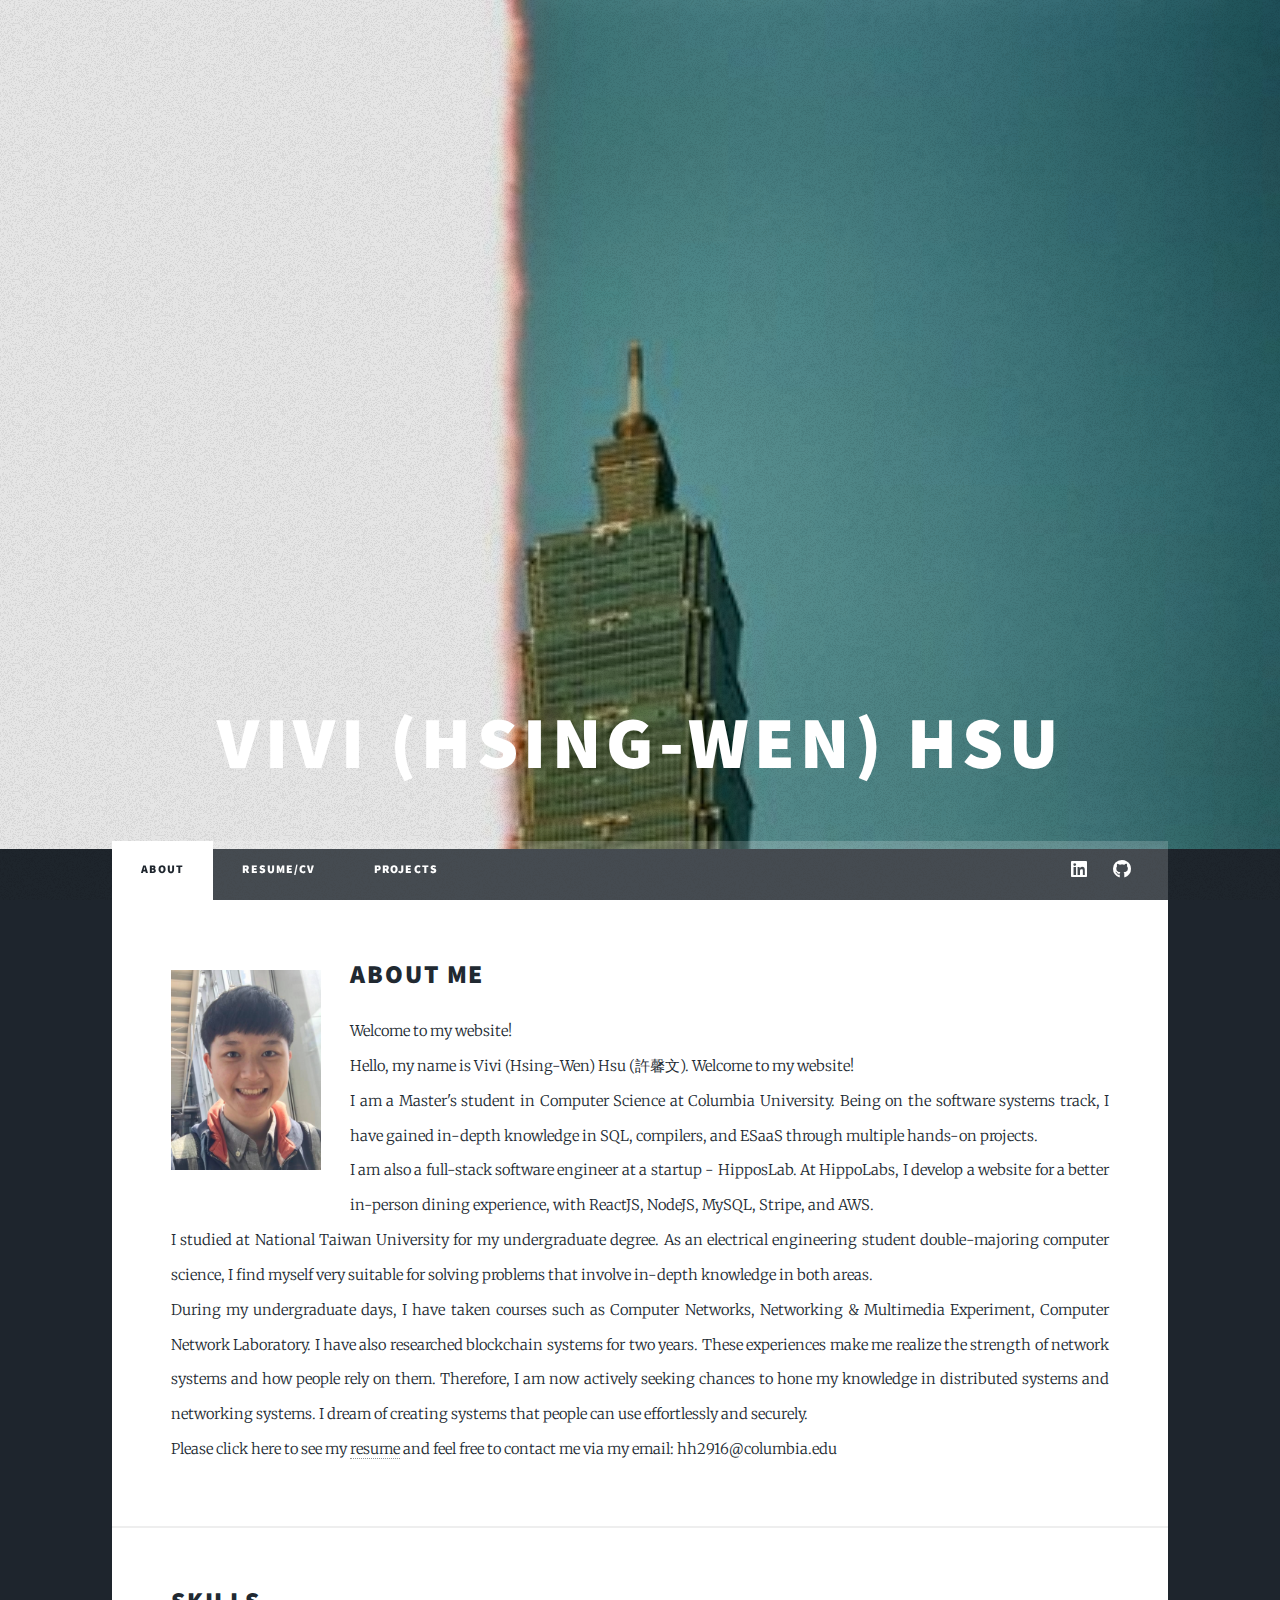
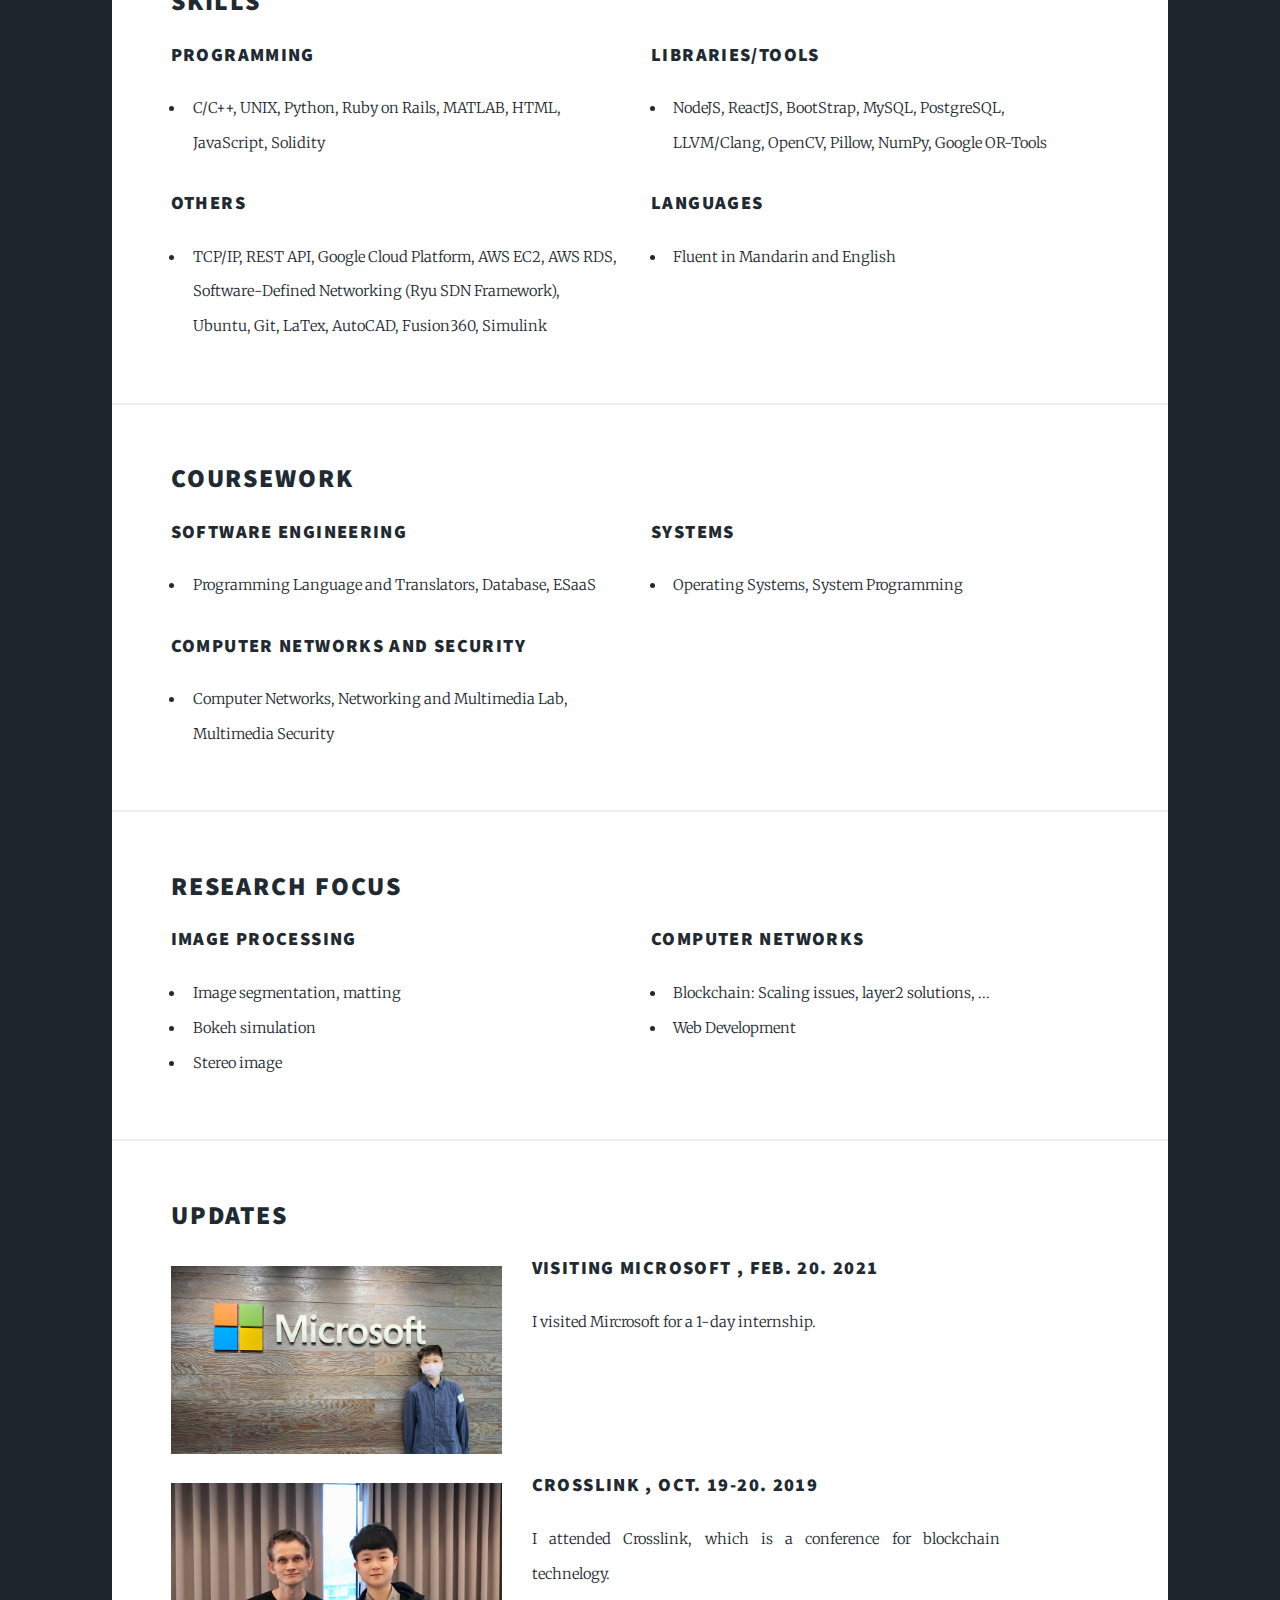
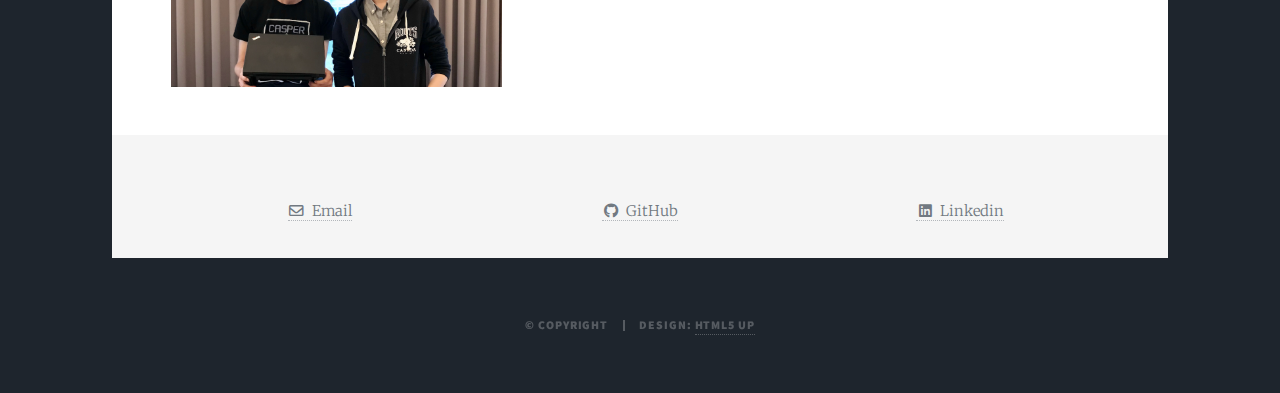
==== commit f8706482: "index page" ====
--- a/index.html
+++ b/index.html
@@ -53,12 +53,12 @@
 								Hello, my name is Vivi (Hsing-Wen) Hsu (許馨文). Welcome to my website!
 								<br>
 								I am a Master's student in Computer Science at Columbia University. Being on the software systems track, I have gained in-depth knowledge in SQL, compilers, and ESaaS through multiple hands-on projects.
-
-I am also a full-stack software engineer at a startup - HipposLab. At HippoLabs, I develop a website for a better in-person dining experience, with ReactJS, NodeJS, MySQL, Stripe, and AWS.
-
-I studied at National Taiwan University for my undergraduate degree. As an electrical engineering student double-majoring computer science, I find myself very suitable for solving problems that involve in-depth knowledge in both areas.
-
-During my undergraduate days, I have taken courses such as Computer Networks, Networking & Multimedia Experiment, Computer Network Laboratory. I have also researched blockchain systems for two years. These experiences make me realize the strength of network systems and how people rely on them. Therefore, I am now actively seeking chances to hone my knowledge in distributed systems and networking systems. I dream of creating systems that people can use effortlessly and securely.
+								<br>
+								I am also a full-stack software engineer at a startup - HipposLab. At HippoLabs, I develop a website for a better in-person dining experience, with ReactJS, NodeJS, MySQL, Stripe, and AWS.
+								<br>
+								I studied at National Taiwan University for my undergraduate degree. As an electrical engineering student double-majoring computer science, I find myself very suitable for solving problems that involve in-depth knowledge in both areas.
+								<br>
+								During my undergraduate days, I have taken courses such as Computer Networks, Networking & Multimedia Experiment, Computer Network Laboratory. I have also researched blockchain systems for two years. These experiences make me realize the strength of network systems and how people rely on them. Therefore, I am now actively seeking chances to hone my knowledge in distributed systems and networking systems. I dream of creating systems that people can use effortlessly and securely.
 								<br>
 								Please click here to see my <a href="cv.html">resume</a> and feel free to contact me via my email: hh2916@columbia.edu
 							</p>
@@ -69,19 +69,22 @@
 									<div class="col-6 col-12-small">
 										<h3>Programming</h3>
 										<ul>
-											<li>C/C++, UNIX, Python, MATLAB, HTML, <br>JavaScript, Solidity</li>
+											<li>C/C++, UNIX, Python, Ruby on Rails, MATLAB, HTML, <br>JavaScript, Solidity</li>
 										</ul>
 									</div>
 									<div class="col-6 col-12-small">
 										<h3>Libraries/Tools</h3>
 										<ul>
-											<li>OpenCV, Pillow, NumPy, NodeJS, ReactJS, BootStrap, Google OR-Tools</li>
+											<li>NodeJS, ReactJS, BootStrap, MySQL, PostgreSQL, <br> LLVM/Clang, OpenCV, Pillow, NumPy,  Google OR-Tools</li>
 										</ul>
 									</div>
 									<div class="col-6 col-12-small">
 										<h3>Others</h3>
 										<ul>
-											<li>Software-Defined Networking (Ryu SDN Framework), Ubuntu, Git, LaTex, AutoCAD, Fusion360</li>
+											<li>TCP/IP, REST API, Google Cloud Platform, AWS EC2, AWS RDS,
+												<br> Software-Defined Networking (Ryu SDN Framework),
+												<br>Ubuntu, Git, LaTex, AutoCAD, Fusion360, Simulink
+											</li>
 										</ul>
 									</div>
 									<div class="col-6 col-12-small">
@@ -92,6 +95,30 @@
 									</div>
 								</div>
 							</section>
+							<section>
+								<h2>Coursework</h2>
+									<div class="row">
+										<div class="col-6 col-12-small">
+											<h3>Software Engineering</h3>
+											<ul>
+												<li>Programming Language and Translators, Database, ESaaS</li>
+											</ul>
+										</div>
+										<div class="col-6 col-12-small">
+											<h3>Systems</h3>
+											<ul>
+												<li>Operating Systems, System Programming</li>
+											</ul>
+										</div>
+										<div class="col-6 col-12-small">
+											<h3>Computer Networks and Security</h3>
+											<ul>
+												<li>Computer Networks, Networking and Multimedia Lab, Multimedia Security</li>
+											</ul>
+										</div>
+
+									</div>
+								</section>
 							<section>
 							<h2>Research focus</h2>
 							<div class="row">
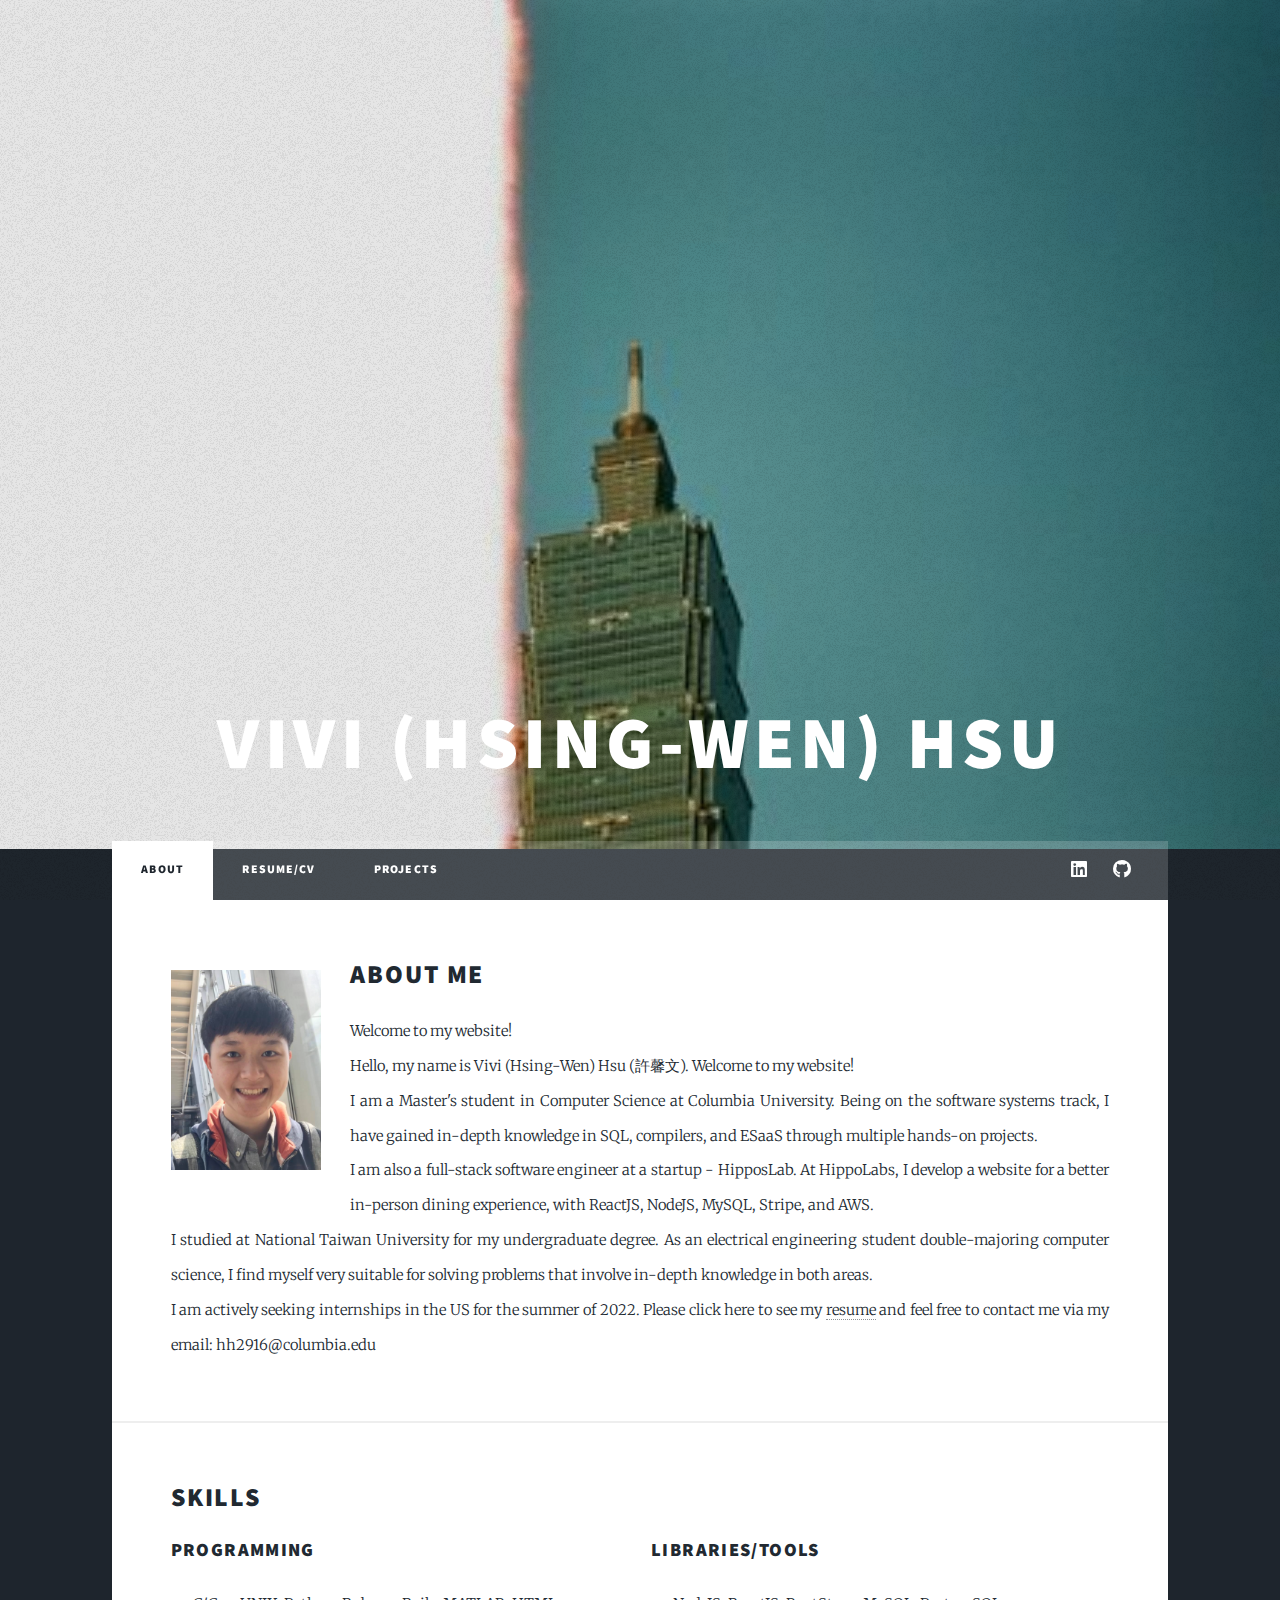
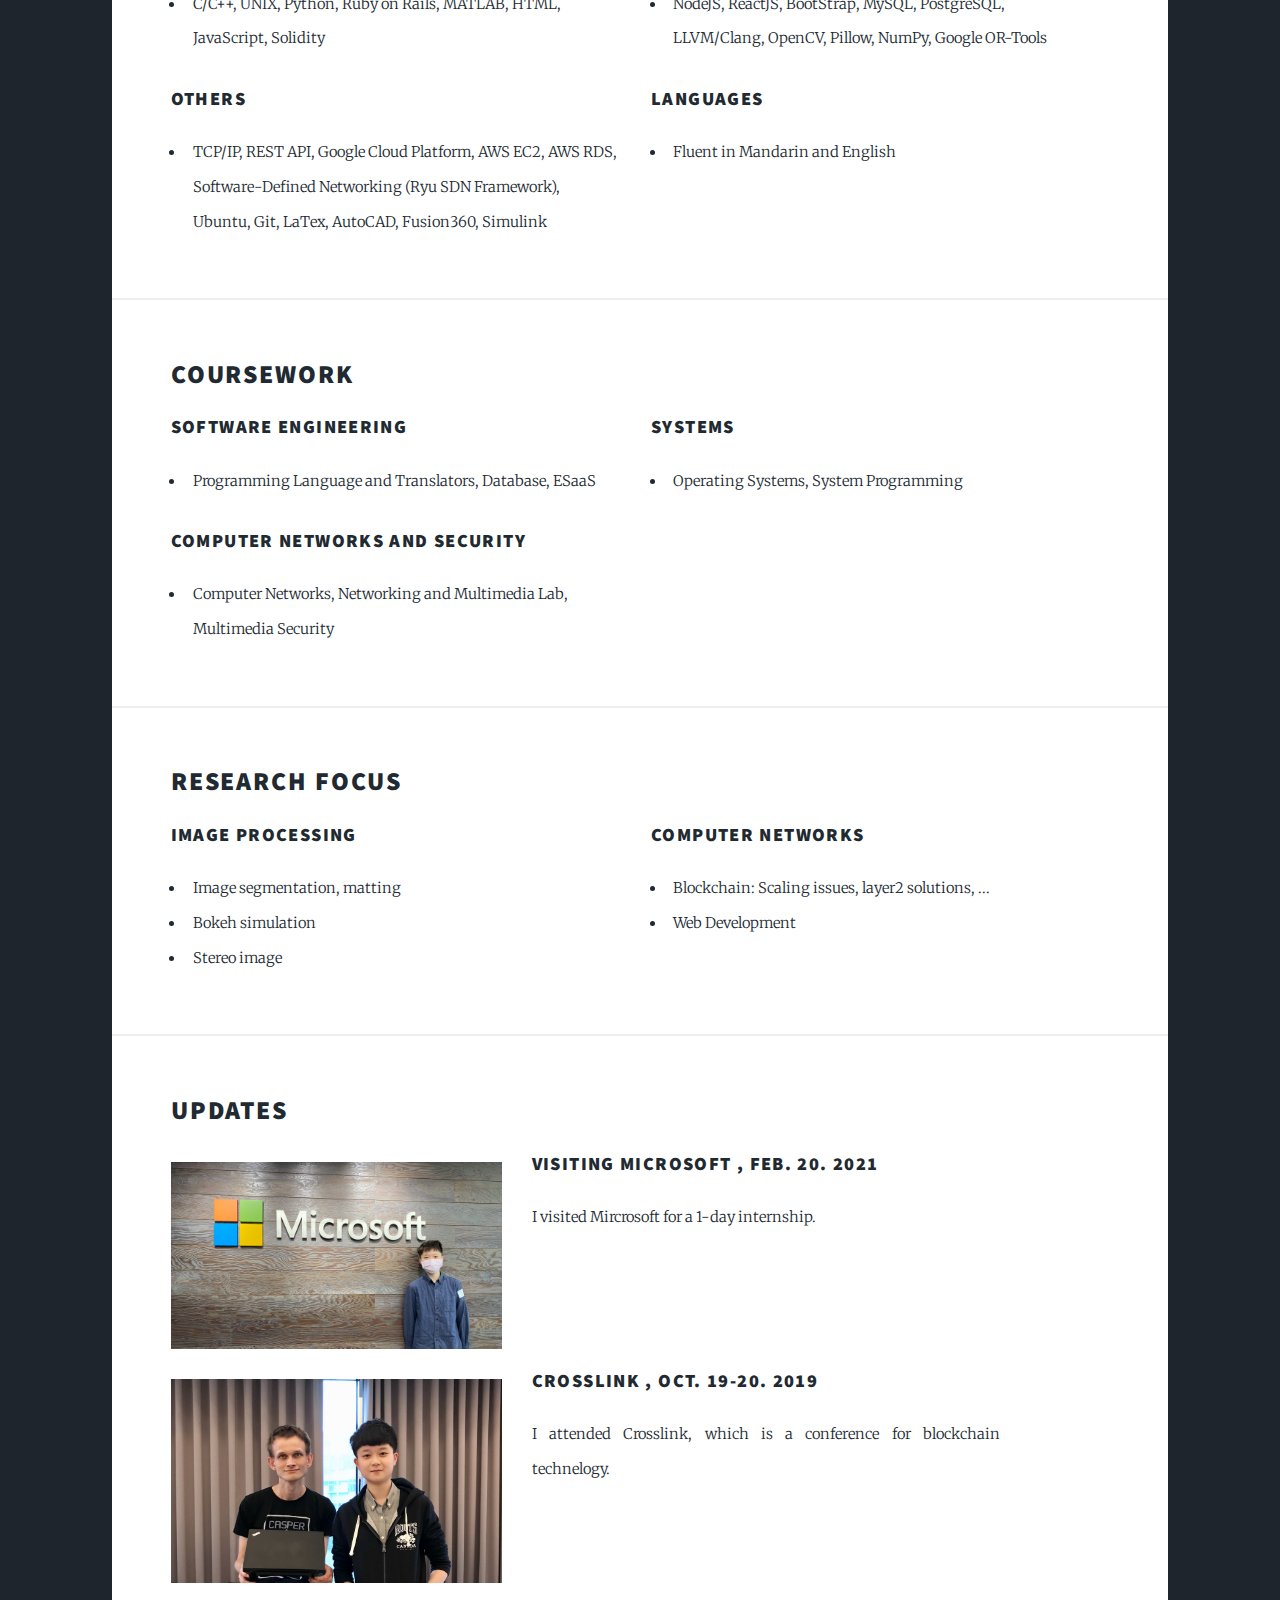
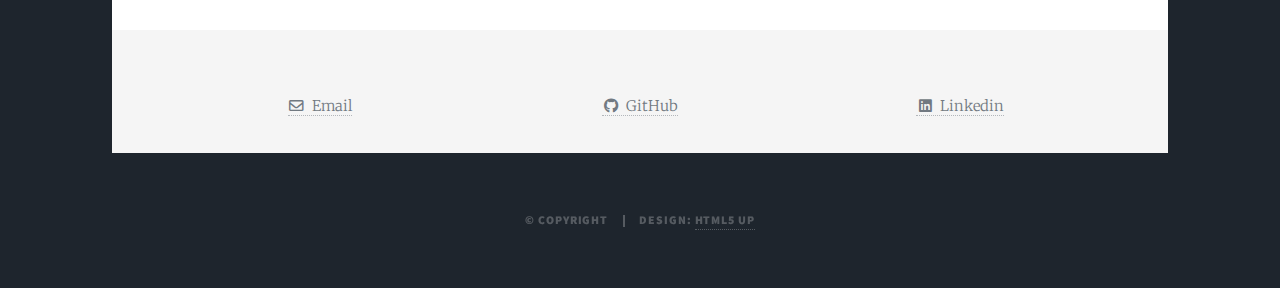
==== commit b38ba278: "index page" ====
--- a/index.html
+++ b/index.html
@@ -57,9 +57,9 @@
 								I am also a full-stack software engineer at a startup - HipposLab. At HippoLabs, I develop a website for a better in-person dining experience, with ReactJS, NodeJS, MySQL, Stripe, and AWS.
 								<br>
 								I studied at National Taiwan University for my undergraduate degree. As an electrical engineering student double-majoring computer science, I find myself very suitable for solving problems that involve in-depth knowledge in both areas.
-								<br>
-								During my undergraduate days, I have taken courses such as Computer Networks, Networking & Multimedia Experiment, Computer Network Laboratory. I have also researched blockchain systems for two years. These experiences make me realize the strength of network systems and how people rely on them. Therefore, I am now actively seeking chances to hone my knowledge in distributed systems and networking systems. I dream of creating systems that people can use effortlessly and securely.
-								<br>
+
+								<br>
+								I am actively seeking internships in the US for the summer of 2022. 
 								Please click here to see my <a href="cv.html">resume</a> and feel free to contact me via my email: hh2916@columbia.edu
 							</p>
 						</div>
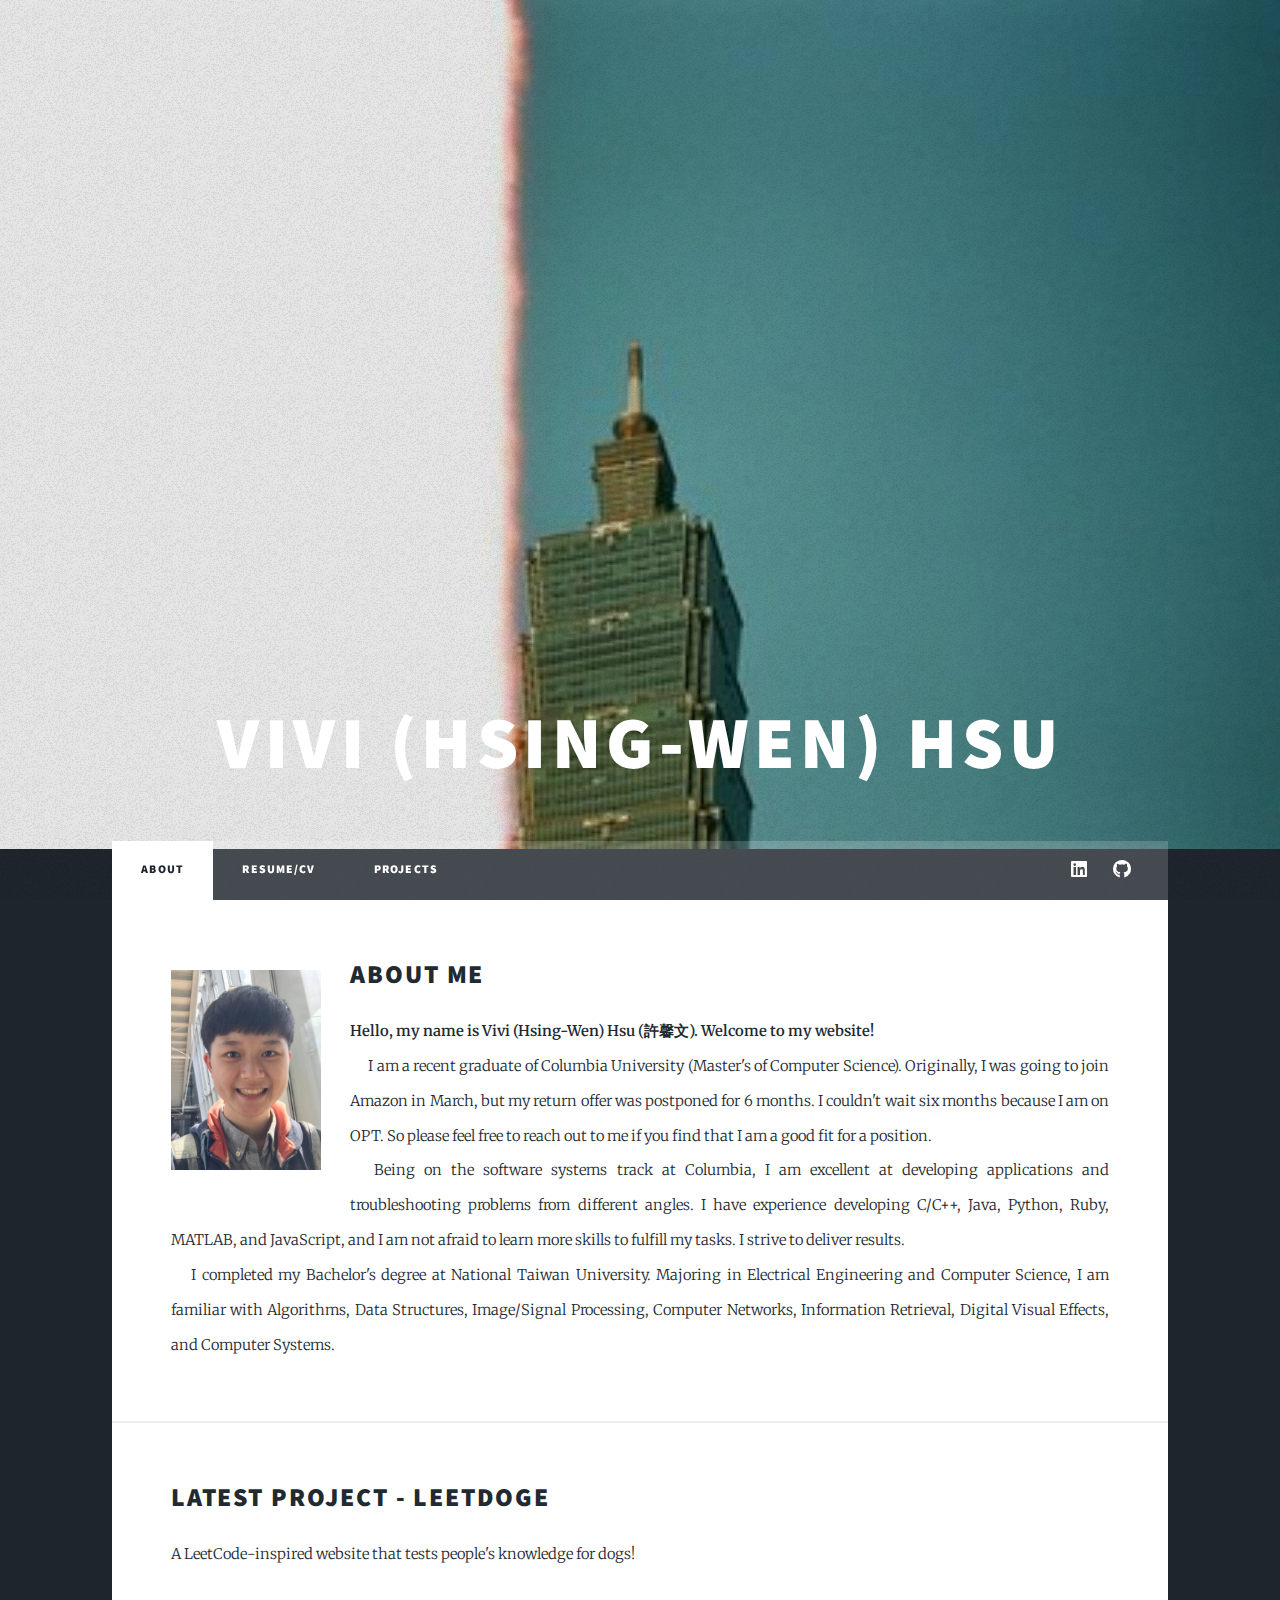
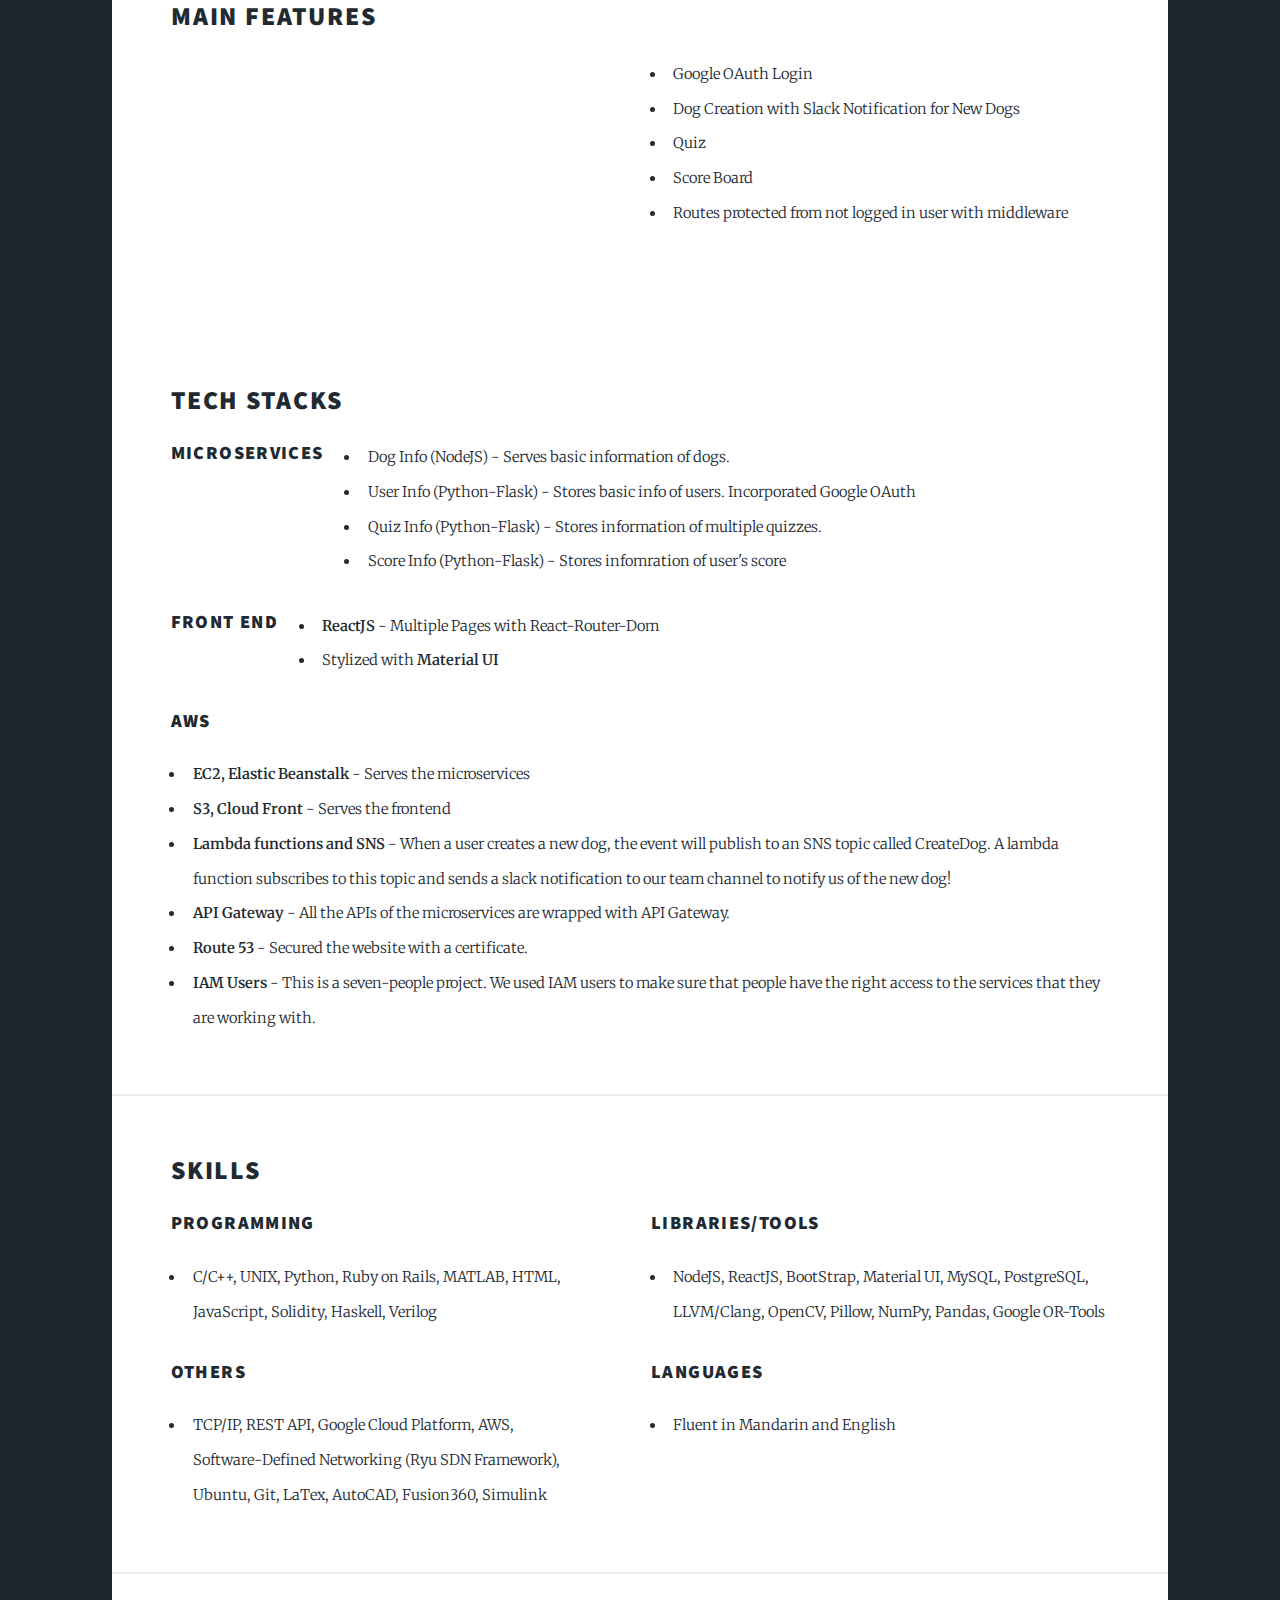
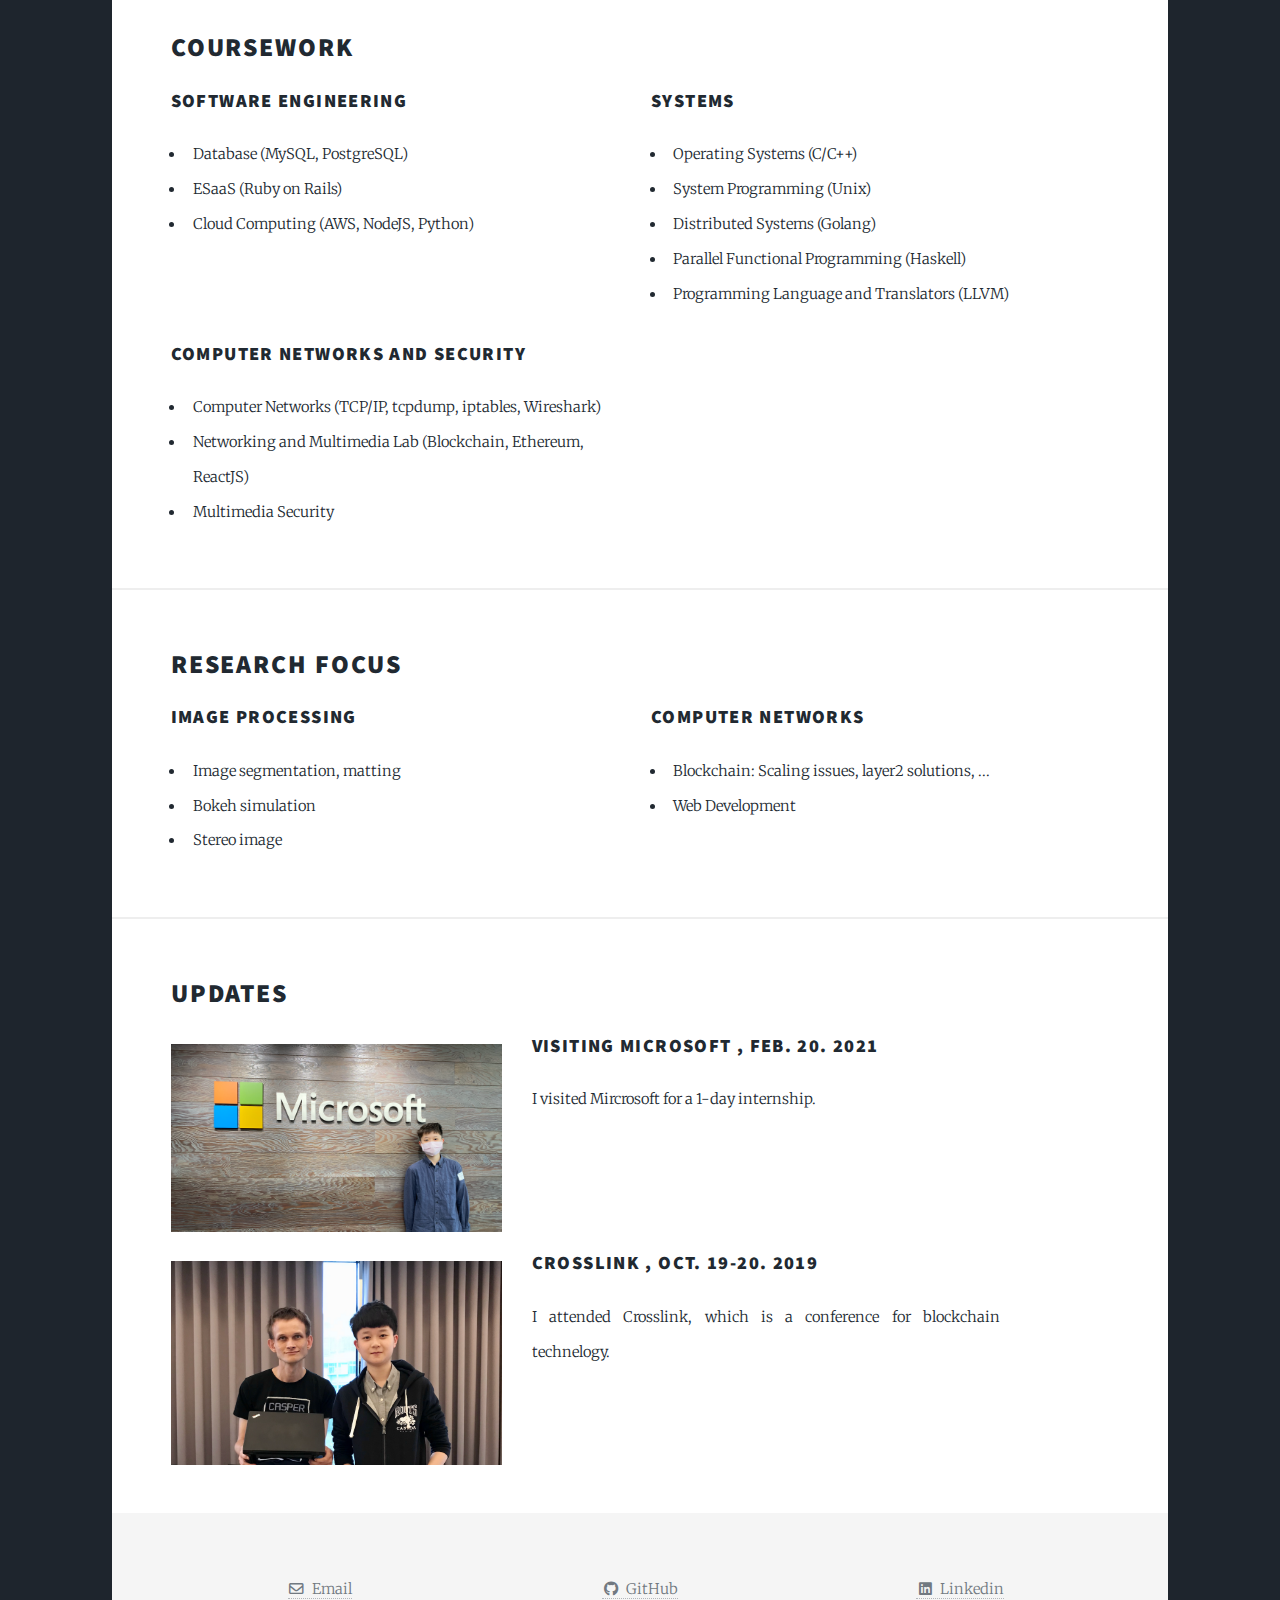
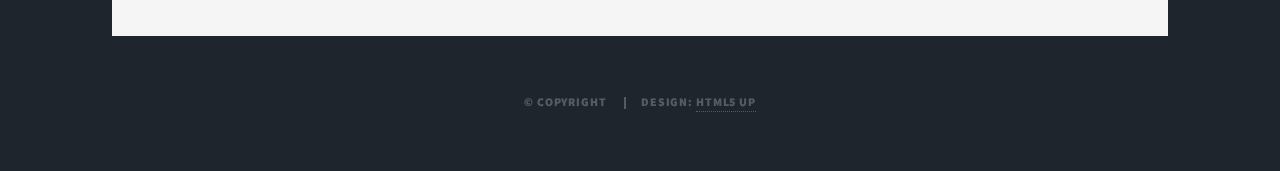
==== commit 737dd4a7: "2 projects" ====
--- a/index.html
+++ b/index.html
@@ -1,214 +1,361 @@
-<!DOCTYPE HTML>
+<!DOCTYPE html>
 <!--
 	Massively by HTML5 UP
 	html5up.net | @ajlkn
 	Free for personal and commercial use under the CCA 3.0 license (html5up.net/license)
 -->
 <html>
-	<head>
-		<title>Hsing-wen Hsu's Personal Website</title>
-		<meta charset="utf-8" />
-		<meta name="viewport" content="width=device-width, initial-scale=1, user-scalable=no" />
-		<link rel="stylesheet" href="assets/css/main.css" />
-		<noscript><link rel="stylesheet" href="assets/css/noscript.css" /></noscript>
-	</head>
-	<body class="is-preload">
-
-		<!-- Wrapper -->
-			<div id="wrapper" class="fade-in">
-
-				<!-- Intro -->
-					<div id="intro">
-						<h1>
-						Vivi (Hsing-wen) Hsu</h1>
-
-					</div>
-
-				<!-- Header -->
-					<header id="header">
-						<a href="index.html" class="logo">Vivi (Hsing-wen)'s Profolio</a>
-					</header>
-
-				<!-- Nav -->
-					<nav id="nav">
-						<ul class="links">
-							<li class="active"><a href="index.html">About</a></li>
-							<li><a href="cv.html">Resume/CV</a></li>
-							<li><a href="projects.html">Projects</a></li>
-							<!--<li><a href="hobbies.html">Hobbies</a></li>-->
-							<!--<li><a href="elements.html">elements</a></li>-->
-						</ul>
-						<ul class="icons">
-							<li><a href="https://www.linkedin.com/in/hsing-wen-hsu-8ab9091b7/" class="icon brands fa-linkedin"><span class="label">Instagram</span></a></li>
-							<li><a href="https://github.com/hsingwenhsu" class="icon brands fa-github"><span class="label">GitHub</span></a></li>
-						</ul>
-					</nav>
-
-				<!-- Main -->
-					<div id="main">
-						<div class="column" style="float">
-							<img src="images/me.png" class="profile_img image left">
-							<h2>About Me</h2>
-							<p>Welcome to my website! <br>
-								Hello, my name is Vivi (Hsing-Wen) Hsu (許馨文). Welcome to my website!
-								<br>
-								I am a Master's student in Computer Science at Columbia University. Being on the software systems track, I have gained in-depth knowledge in SQL, compilers, and ESaaS through multiple hands-on projects.
-								<br>
-								I am also a full-stack software engineer at a startup - HipposLab. At HippoLabs, I develop a website for a better in-person dining experience, with ReactJS, NodeJS, MySQL, Stripe, and AWS.
-								<br>
-								I studied at National Taiwan University for my undergraduate degree. As an electrical engineering student double-majoring computer science, I find myself very suitable for solving problems that involve in-depth knowledge in both areas.
-
-								<br>
-								I am actively seeking internships in the US for the summer of 2022. 
-								Please click here to see my <a href="cv.html">resume</a> and feel free to contact me via my email: hh2916@columbia.edu
-							</p>
-						</div>
-						<section>
-							<h2>Skills</h2>
-								<div class="row">
-									<div class="col-6 col-12-small">
-										<h3>Programming</h3>
-										<ul>
-											<li>C/C++, UNIX, Python, Ruby on Rails, MATLAB, HTML, <br>JavaScript, Solidity</li>
-										</ul>
-									</div>
-									<div class="col-6 col-12-small">
-										<h3>Libraries/Tools</h3>
-										<ul>
-											<li>NodeJS, ReactJS, BootStrap, MySQL, PostgreSQL, <br> LLVM/Clang, OpenCV, Pillow, NumPy,  Google OR-Tools</li>
-										</ul>
-									</div>
-									<div class="col-6 col-12-small">
-										<h3>Others</h3>
-										<ul>
-											<li>TCP/IP, REST API, Google Cloud Platform, AWS EC2, AWS RDS,
-												<br> Software-Defined Networking (Ryu SDN Framework),
-												<br>Ubuntu, Git, LaTex, AutoCAD, Fusion360, Simulink
-											</li>
-										</ul>
-									</div>
-									<div class="col-6 col-12-small">
-										<h3>Languages</h3>
-										<ul>
-											<li>Fluent in Mandarin and English</li>
-										</ul>
-									</div>
-								</div>
-							</section>
-							<section>
-								<h2>Coursework</h2>
-									<div class="row">
-										<div class="col-6 col-12-small">
-											<h3>Software Engineering</h3>
-											<ul>
-												<li>Programming Language and Translators, Database, ESaaS</li>
-											</ul>
-										</div>
-										<div class="col-6 col-12-small">
-											<h3>Systems</h3>
-											<ul>
-												<li>Operating Systems, System Programming</li>
-											</ul>
-										</div>
-										<div class="col-6 col-12-small">
-											<h3>Computer Networks and Security</h3>
-											<ul>
-												<li>Computer Networks, Networking and Multimedia Lab, Multimedia Security</li>
-											</ul>
-										</div>
-
-									</div>
-								</section>
-							<section>
-							<h2>Research focus</h2>
-							<div class="row">
-								<div class="col-6 col-12-small">
-									<h3>Image Processing</h3>
-									<ul>
-										<li>Image segmentation, matting</li>
-										<li>Bokeh simulation</li>
-										<li>Stereo image</li>
-									</ul>
-								</div>
-								<div class="col-6 col-12-small">
-									<h3>Computer Networks</h3>
-									<ul>
-										<li>Blockchain: Scaling issues, layer2 solutions, ...</li>
-										<li>Web Development</li>
-
-									</ul>
-								</div>
-							</div>
-							</section>
-							<section>
-								<div class="row">
-									<div>
-										<h2>Updates</h2>
-										<div>
-											<div div class="col-6 col-12-small">
-												<img src="images/microsoft.png" class="image left" width="800">
-											</div>
-											<div div class="col-6 col-12-small">
-												<h3>Visiting Microsoft <span class="date">, Feb. 20. 2021</span></h3>
-												<p>I visited Mircrosoft for a 1-day internship.</p>
-											</div>
-										</div>
-									</div>
-								</div>
-								<div class="row">
-									<div>
-										<div div class="col-6 col-12-small">
-											<img src="images/crosslink.png" class="image left" width="800">
-										</div>
-										<div div class="col-6 col-12-small">
-											<h3>Crosslink <span class="date">, Oct. 19-20. 2019</span></h3>
-											<p>I attended Crosslink, which is a conference for blockchain technelogy.</p>
-										</div>
-									</div>
-								</div>
-							</section>
-
-
-
-
-					</div>
-
-				<!-- Footer -->
-				<footer id="footer">
-					<!--<img src="images/ntu.jpeg" width="150">-->
-					<section>
-						<div class="row">
-
-							<div class="col-4 col-12-small">
-								<center><a href="mailto: hh2916@columbia.edu" class="label"><i class="icon fas fa-fw fa-envelope" aria-hidden="true"></i>&nbsp Email</a></center>
-							</div>
-							<div class="col-4 col-12-small">
-								<center><a href="https://github.com/hsingwenhsu"><i class="fab fa-fw fa-github" aria-hidden="true"></i>&nbsp GitHub</a></center>
-							</div>
-							<div class="col-4 col-12-small">
-								<center><a href="https://www.linkedin.com/in/hsing-wen-hsu-8ab9091b7/"><i class="fab fa-fw fa-linkedin" aria-hidden="true"></i>&nbsp Linkedin</a></center>
-							</div>
-
-						</div>
-
-					</section>
-				</footer>
-
-				<!-- Copyright -->
-					<div id="copyright">
-						<ul><li>&copy; Copyright</li><li>Design: <a href="https://html5up.net">HTML5 UP</a></li></ul>
-					</div>
-
-			</div>
-
-		<!-- Scripts -->
-			<script src="assets/js/jquery.min.js"></script>
-			<script src="assets/js/jquery.scrollex.min.js"></script>
-			<script src="assets/js/jquery.scrolly.min.js"></script>
-			<script src="assets/js/browser.min.js"></script>
-			<script src="assets/js/breakpoints.min.js"></script>
-			<script src="assets/js/util.js"></script>
-			<script src="assets/js/main.js"></script>
-
-	</body>
+  <head>
+    <title>Hsing-wen Hsu's Personal Website</title>
+    <meta charset="utf-8" />
+    <meta
+      name="viewport"
+      content="width=device-width, initial-scale=1, user-scalable=no"
+    />
+    <link rel="stylesheet" href="assets/css/main.css" />
+    <noscript
+      ><link rel="stylesheet" href="assets/css/noscript.css"
+    /></noscript>
+  </head>
+  <body class="is-preload">
+    <!-- Wrapper -->
+    <div id="wrapper" class="fade-in">
+      <!-- Intro -->
+      <div id="intro">
+        <h1>Vivi (Hsing-wen) Hsu</h1>
+      </div>
+
+      <!-- Header -->
+      <header id="header">
+        <a href="index.html" class="logo">Vivi (Hsing-wen)'s Profolio</a>
+      </header>
+
+      <!-- Nav -->
+      <nav id="nav">
+        <ul class="links">
+          <li class="active"><a href="index.html">About</a></li>
+          <li><a href="cv.html">Resume/CV</a></li>
+          <li><a href="projects.html">Projects</a></li>
+          <!--<li><a href="hobbies.html">Hobbies</a></li>-->
+          <!--<li><a href="elements.html">elements</a></li>-->
+        </ul>
+        <ul class="icons">
+          <li>
+            <a
+              href="https://www.linkedin.com/in/hsing-wen-hsu-8ab9091b7/"
+              class="icon brands fa-linkedin"
+              ><span class="label">Instagram</span></a
+            >
+          </li>
+          <li>
+            <a
+              href="https://github.com/hsingwenhsu"
+              class="icon brands fa-github"
+              ><span class="label">GitHub</span></a
+            >
+          </li>
+        </ul>
+      </nav>
+
+      <!-- Main -->
+      <div id="main">
+        <div class="column" style="float">
+          <img src="images/me.png" class="profile_img image left" />
+          <h2>About Me</h2>
+          <p>
+            <b
+              >Hello, my name is Vivi (Hsing-Wen) Hsu (許馨文). Welcome to my
+              website!</b
+            >
+            <br />
+            &emsp; I am a recent graduate of Columbia University (Master's of
+            Computer Science). Originally, I was going to join Amazon in March,
+            but my return offer was postponed for 6 months. I couldn't wait six
+            months because I am on OPT. So please feel free to reach out to me
+            if you find that I am a good fit for a position.
+            <br />
+            &emsp; Being on the software systems track at Columbia, I am
+            excellent at developing applications and troubleshooting problems
+            from different angles. I have experience developing C/C++, Java,
+            Python, Ruby, MATLAB, and JavaScript, and I am not afraid to learn
+            more skills to fulfill my tasks. I strive to deliver results.
+            <br />
+            &emsp; I completed my Bachelor's degree at National Taiwan
+            University. Majoring in Electrical Engineering and Computer Science,
+            I am familiar with Algorithms, Data Structures, Image/Signal
+            Processing, Computer Networks, Information Retrieval, Digital Visual
+            Effects, and Computer Systems.
+          </p>
+        </div>
+        <section>
+          <h2>Latest Project - LeetDoge</h2>
+          <p>
+            A LeetCode-inspired website that tests people's knowledge for dogs!
+          </p>
+          <h2>Main Features</h2>
+          <div class="row">
+            <div class="col-6 col-12-small">
+              <iframe
+                width="420"
+                height="315"
+                src="//www.youtube.com/embed/16pxKZIjH1o"
+              >
+              </iframe>
+            </div>
+            <div class="col-6 col-12-small">
+              <ul>
+                <li>Google OAuth Login</li>
+                <li>Dog Creation with Slack Notification for New Dogs</li>
+                <li>Quiz</li>
+                <li>Score Board</li>
+                <li>
+                  Routes protected from not logged in user with middleware
+                </li>
+              </ul>
+            </div>
+          </div>
+          <h2>Tech Stacks</h2>
+          <div class="row">
+            <h3>Microservices</h3>
+            <div class="col">
+              <ul>
+                <li>Dog Info (NodeJS) - Serves basic information of dogs.</li>
+                <li>
+                  User Info (Python-Flask) - Stores basic info of users.
+                  Incorporated Google OAuth
+                </li>
+                <li>
+                  Quiz Info (Python-Flask) - Stores information of multiple
+                  quizzes.
+                </li>
+                <li>
+                  Score Info (Python-Flask) - Stores infomration of user's score
+                </li>
+              </ul>
+            </div>
+            <div class="row">
+              <h3>Front End</h3>
+              <div class="col">
+                <ul>
+                  <li><b>ReactJS</b> - Multiple Pages with React-Router-Dom</li>
+                  <li>Stylized with <b>Material UI</b></li>
+                </ul>
+              </div>
+            </div>
+          </div>
+          <div class="row">
+            <h3>AWS</h3>
+            <div class="col">
+              <ul>
+                <li>
+                  <b>EC2, Elastic Beanstalk</b> - Serves the microservices
+                </li>
+                <li><b>S3, Cloud Front</b> - Serves the frontend</li>
+                <li>
+                  <b>Lambda functions and SNS</b>
+                  - When a user creates a new dog, the event will publish to an
+                  SNS topic called CreateDog. A lambda function subscribes to
+                  this topic and sends a slack notification to our team channel
+                  to notify us of the new dog!
+                </li>
+                <li>
+                  <b>API Gateway</b> - All the APIs of the microservices are
+                  wrapped with API Gateway.
+                </li>
+                <li>
+                  <b>Route 53</b> - Secured the website with a certificate.
+                </li>
+                <li>
+                  <b>IAM Users</b> - This is a seven-people project. We used IAM
+                  users to make sure that people have the right access to the
+                  services that they are working with.
+                </li>
+              </ul>
+            </div>
+          </div>
+        </section>
+        <section>
+          <h2>Skills</h2>
+          <div class="row">
+            <div class="col-6 col-12-small">
+              <h3>Programming</h3>
+              <ul>
+                <li>
+                  C/C++, UNIX, Python, Ruby on Rails, MATLAB, HTML,
+                  <br />JavaScript, Solidity, Haskell, Verilog
+                </li>
+              </ul>
+            </div>
+            <div class="col-6 col-12-small">
+              <h3>Libraries/Tools</h3>
+              <ul>
+                <li>
+                  NodeJS, ReactJS, BootStrap, Material UI, MySQL, PostgreSQL,
+                  <br />
+                  LLVM/Clang, OpenCV, Pillow, NumPy, Pandas, Google OR-Tools
+                </li>
+              </ul>
+            </div>
+            <div class="col-6 col-12-small">
+              <h3>Others</h3>
+              <ul>
+                <li>
+                  TCP/IP, REST API, Google Cloud Platform, AWS, <br />
+                  Software-Defined Networking (Ryu SDN Framework), <br />Ubuntu,
+                  Git, LaTex, AutoCAD, Fusion360, Simulink
+                </li>
+              </ul>
+            </div>
+            <div class="col-6 col-12-small">
+              <h3>Languages</h3>
+              <ul>
+                <li>Fluent in Mandarin and English</li>
+              </ul>
+            </div>
+          </div>
+        </section>
+        <section>
+          <h2>Coursework</h2>
+          <div class="row">
+            <div class="col-6 col-12-small">
+              <h3>Software Engineering</h3>
+              <ul>
+                <li>Database (MySQL, PostgreSQL)</li>
+                <li>ESaaS (Ruby on Rails)</li>
+                <li>Cloud Computing (AWS, NodeJS, Python)</li>
+              </ul>
+            </div>
+            <div class="col-6 col-12-small">
+              <h3>Systems</h3>
+              <ul>
+                <li>Operating Systems (C/C++)</li>
+                <li>System Programming (Unix)</li>
+                <li>Distributed Systems (Golang)</li>
+                <li>Parallel Functional Programming (Haskell)</li>
+                <li>Programming Language and Translators (LLVM)</li>
+              </ul>
+            </div>
+            <div class="col-6 col-12-small">
+              <h3>Computer Networks and Security</h3>
+              <ul>
+                <li>Computer Networks (TCP/IP, tcpdump, iptables, Wireshark)</li>
+                <li>Networking and Multimedia Lab (Blockchain, Ethereum, ReactJS)</li>
+                <li>Multimedia Security</li>
+              </ul>
+            </div>
+          </div>
+        </section>
+        <section>
+          <h2>Research focus</h2>
+          <div class="row">
+            <div class="col-6 col-12-small">
+              <h3>Image Processing</h3>
+              <ul>
+                <li>Image segmentation, matting</li>
+                <li>Bokeh simulation</li>
+                <li>Stereo image</li>
+              </ul>
+            </div>
+            <div class="col-6 col-12-small">
+              <h3>Computer Networks</h3>
+              <ul>
+                <li>Blockchain: Scaling issues, layer2 solutions, ...</li>
+                <li>Web Development</li>
+              </ul>
+            </div>
+          </div>
+        </section>
+        <section>
+          <div class="row">
+            <div>
+              <h2>Updates</h2>
+              <div>
+                <div div class="col-6 col-12-small">
+                  <img
+                    src="images/microsoft.png"
+                    class="image left"
+                    width="800"
+                  />
+                </div>
+                <div div class="col-6 col-12-small">
+                  <h3>
+                    Visiting Microsoft <span class="date">, Feb. 20. 2021</span>
+                  </h3>
+                  <p>I visited Mircrosoft for a 1-day internship.</p>
+                </div>
+              </div>
+            </div>
+          </div>
+          <div class="row">
+            <div>
+              <div div class="col-6 col-12-small">
+                <img
+                  src="images/crosslink.png"
+                  class="image left"
+                  width="800"
+                />
+              </div>
+              <div div class="col-6 col-12-small">
+                <h3>Crosslink <span class="date">, Oct. 19-20. 2019</span></h3>
+                <p>
+                  I attended Crosslink, which is a conference for blockchain
+                  technelogy.
+                </p>
+              </div>
+            </div>
+          </div>
+        </section>
+      </div>
+
+      <!-- Footer -->
+      <footer id="footer">
+        <!--<img src="images/ntu.jpeg" width="150">-->
+        <section>
+          <div class="row">
+            <div class="col-4 col-12-small">
+              <center>
+                <a href="mailto: hh2916@columbia.edu" class="label"
+                  ><i class="icon fas fa-fw fa-envelope" aria-hidden="true"></i
+                  >&nbsp Email</a
+                >
+              </center>
+            </div>
+            <div class="col-4 col-12-small">
+              <center>
+                <a href="https://github.com/hsingwenhsu"
+                  ><i class="fab fa-fw fa-github" aria-hidden="true"></i>&nbsp
+                  GitHub</a
+                >
+              </center>
+            </div>
+            <div class="col-4 col-12-small">
+              <center>
+                <a href="https://www.linkedin.com/in/hsing-wen-hsu-8ab9091b7/"
+                  ><i class="fab fa-fw fa-linkedin" aria-hidden="true"></i>&nbsp
+                  Linkedin</a
+                >
+              </center>
+            </div>
+          </div>
+        </section>
+      </footer>
+
+      <!-- Copyright -->
+      <div id="copyright">
+        <ul>
+          <li>&copy; Copyright</li>
+          <li>Design: <a href="https://html5up.net">HTML5 UP</a></li>
+        </ul>
+      </div>
+    </div>
+
+    <!-- Scripts -->
+    <script src="assets/js/jquery.min.js"></script>
+    <script src="assets/js/jquery.scrollex.min.js"></script>
+    <script src="assets/js/jquery.scrolly.min.js"></script>
+    <script src="assets/js/browser.min.js"></script>
+    <script src="assets/js/breakpoints.min.js"></script>
+    <script src="assets/js/util.js"></script>
+    <script src="assets/js/main.js"></script>
+  </body>
 </html>
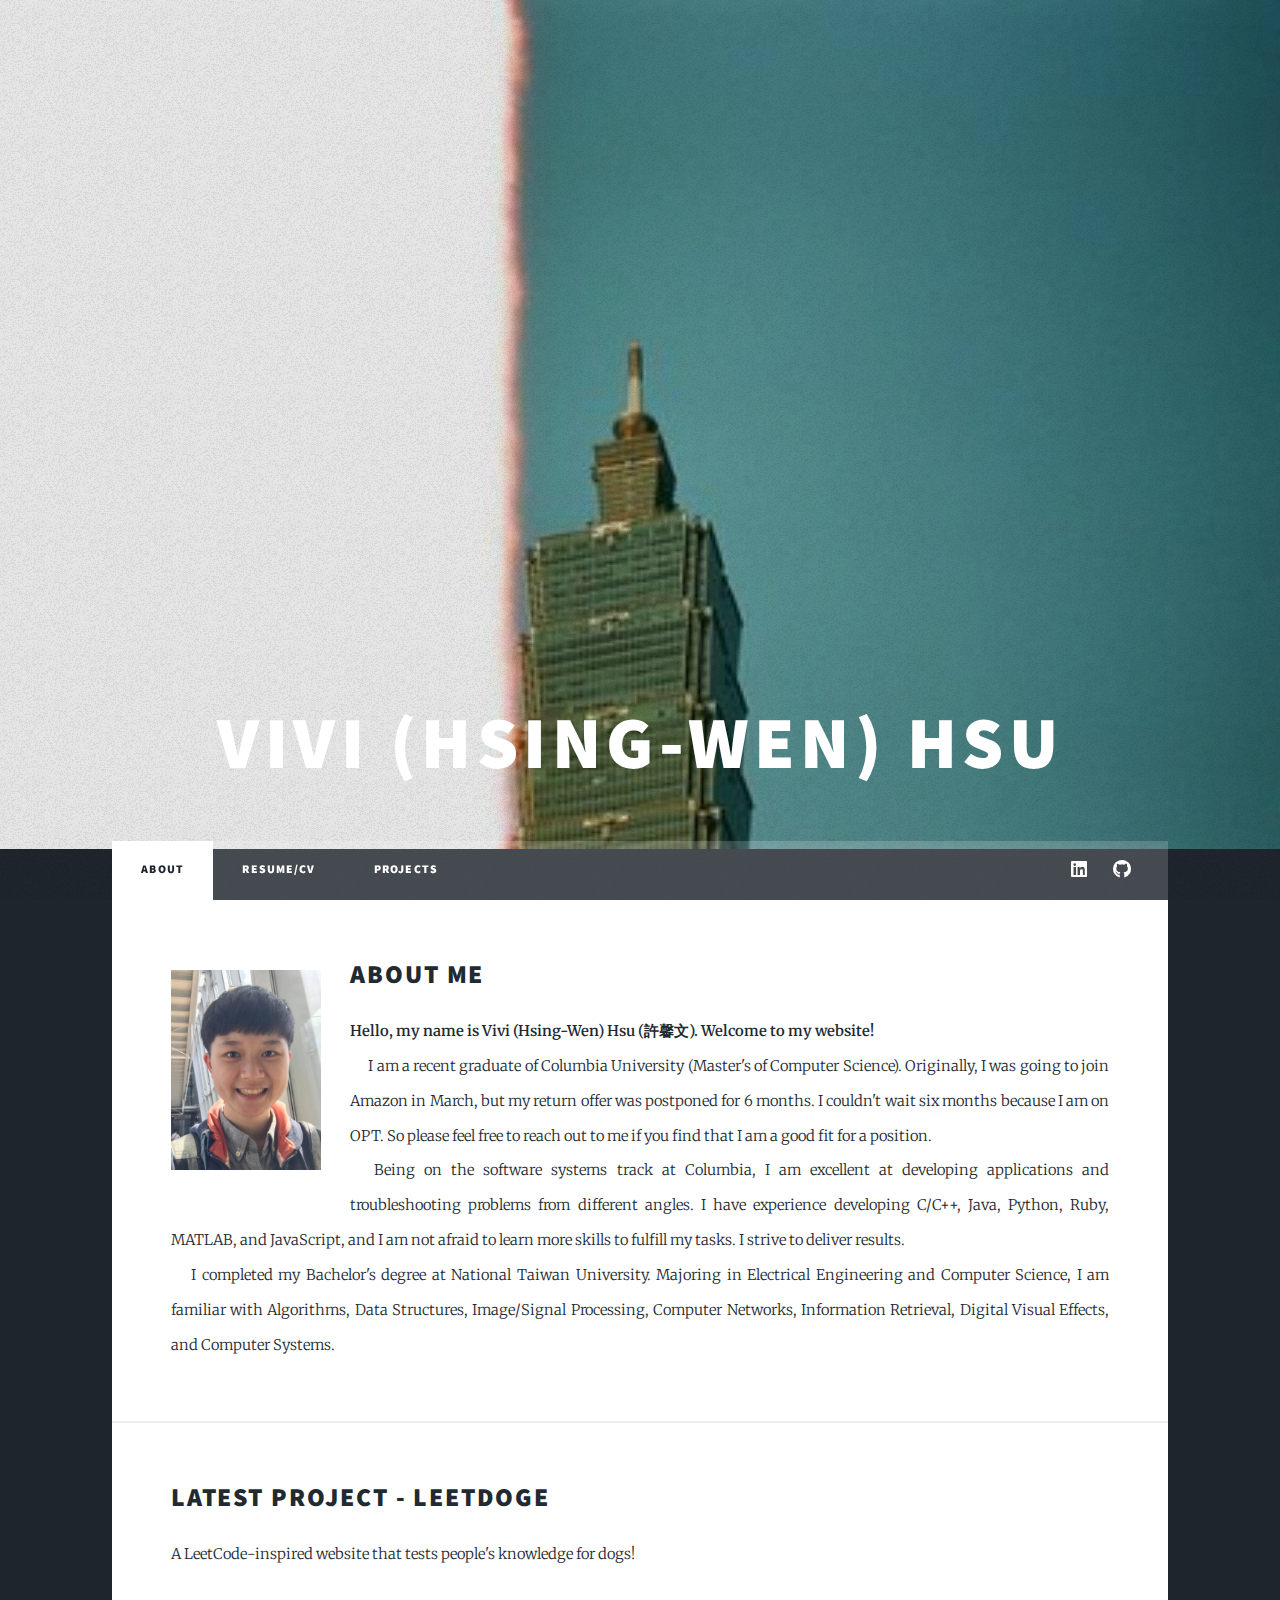
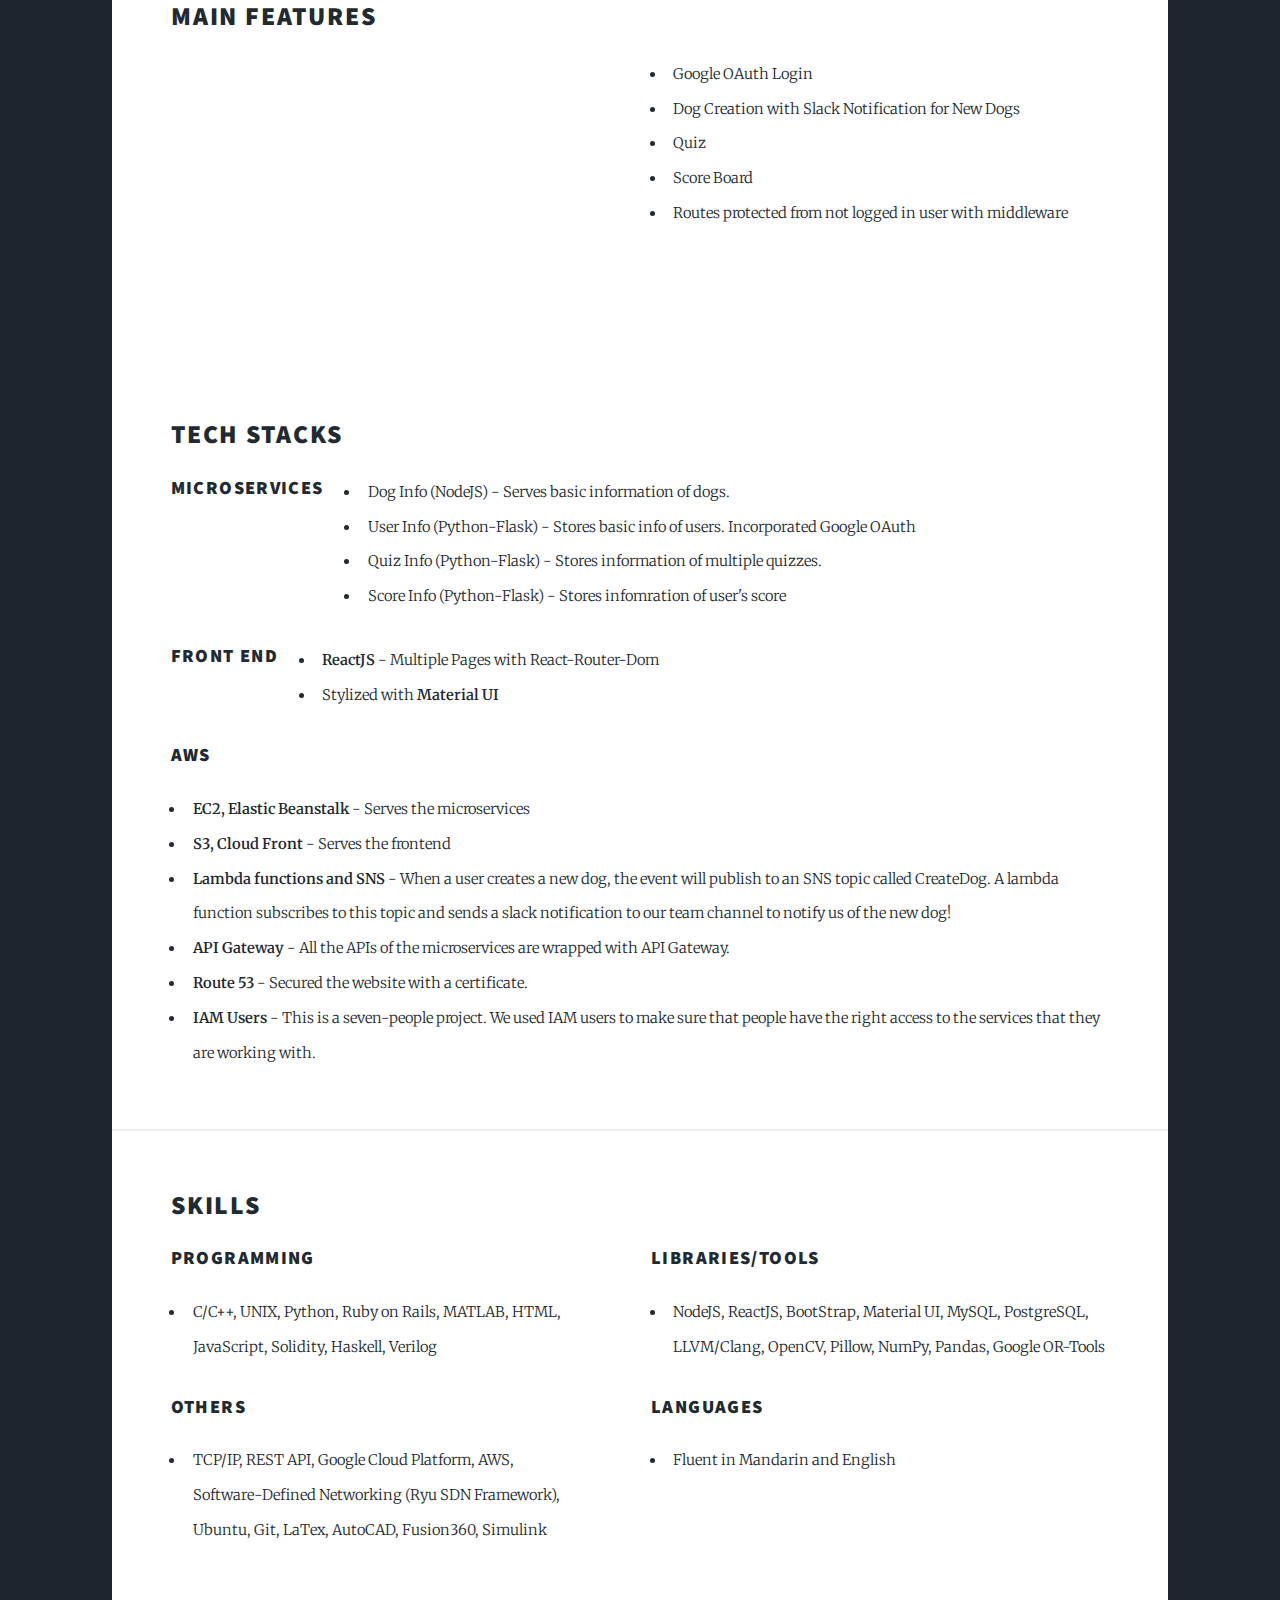
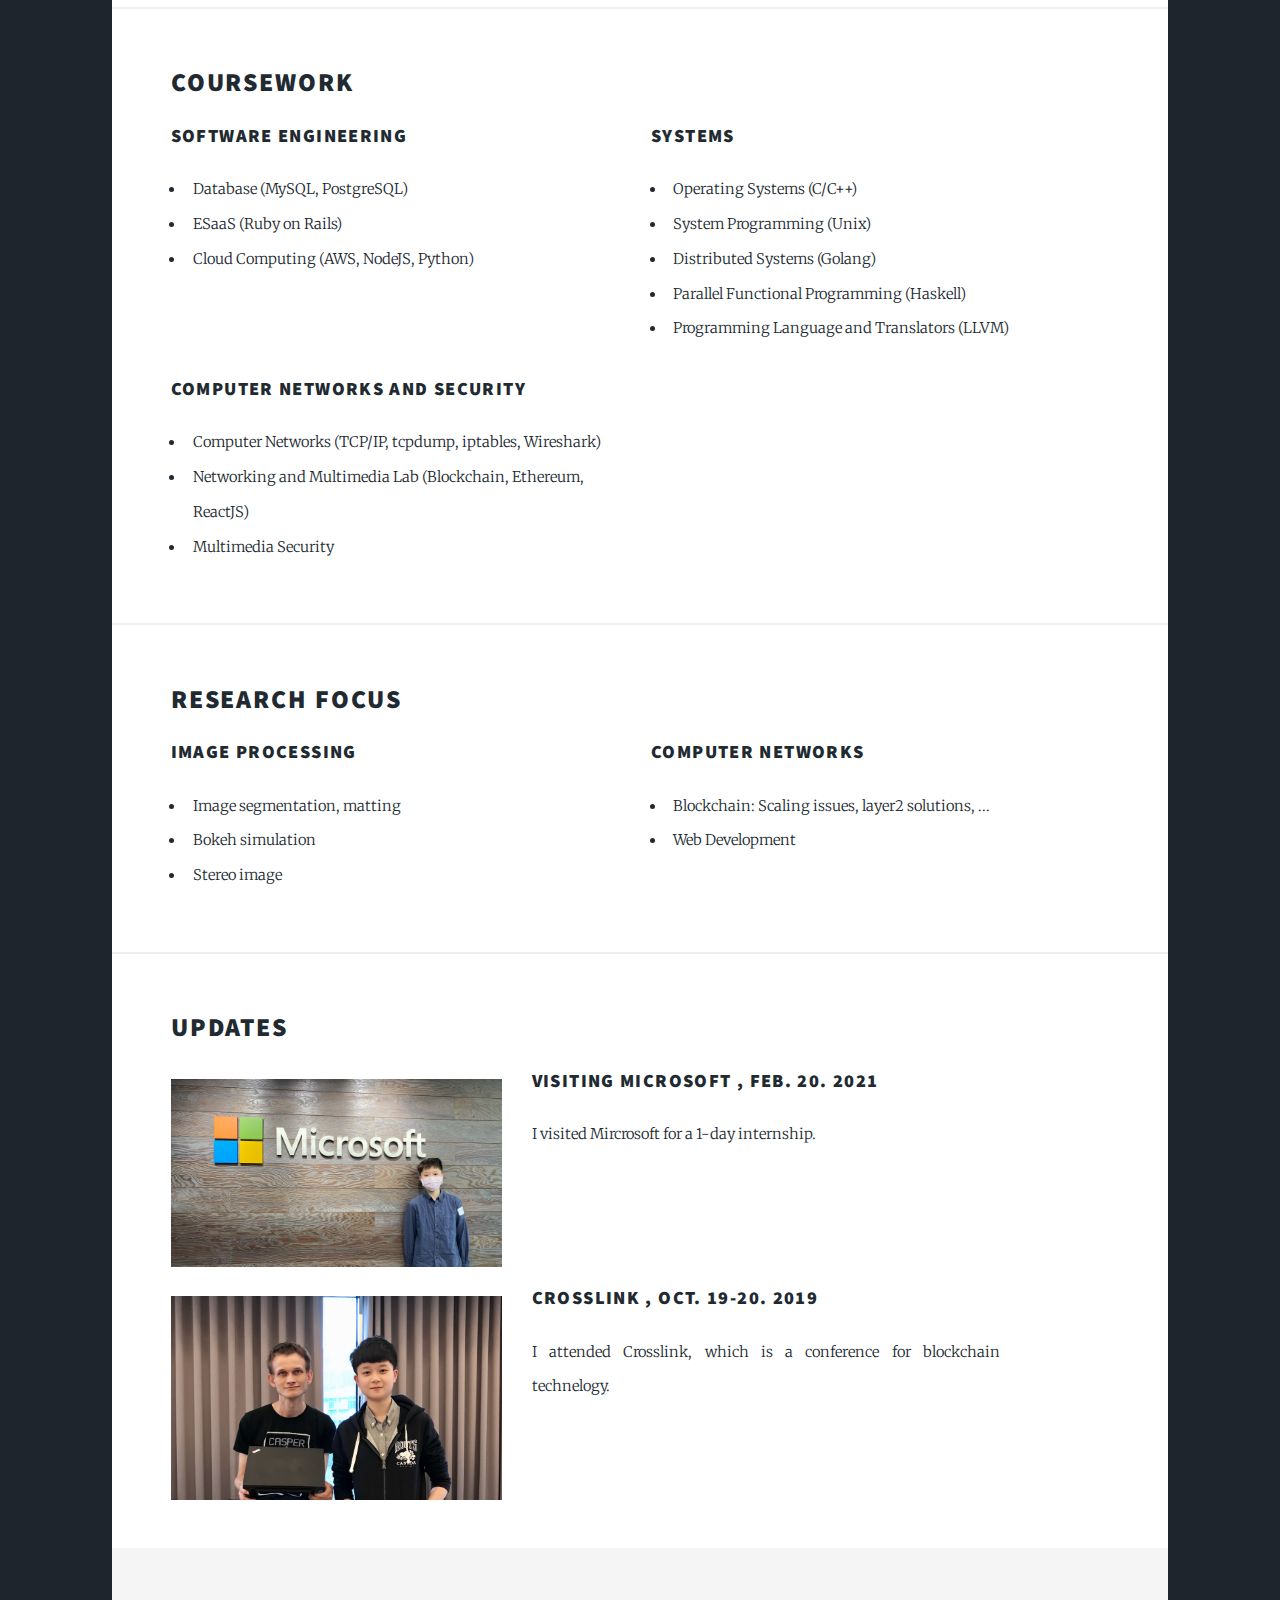
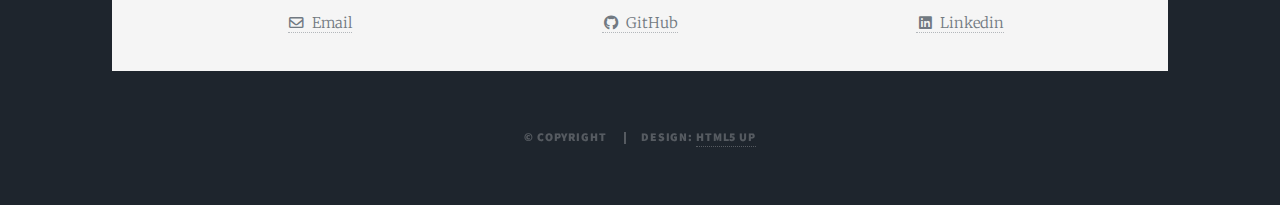
==== commit 87d23048: "br" ====
--- a/index.html
+++ b/index.html
@@ -114,6 +114,7 @@
               </ul>
             </div>
           </div>
+          </br>
           <h2>Tech Stacks</h2>
           <div class="row">
             <h3>Microservices</h3>
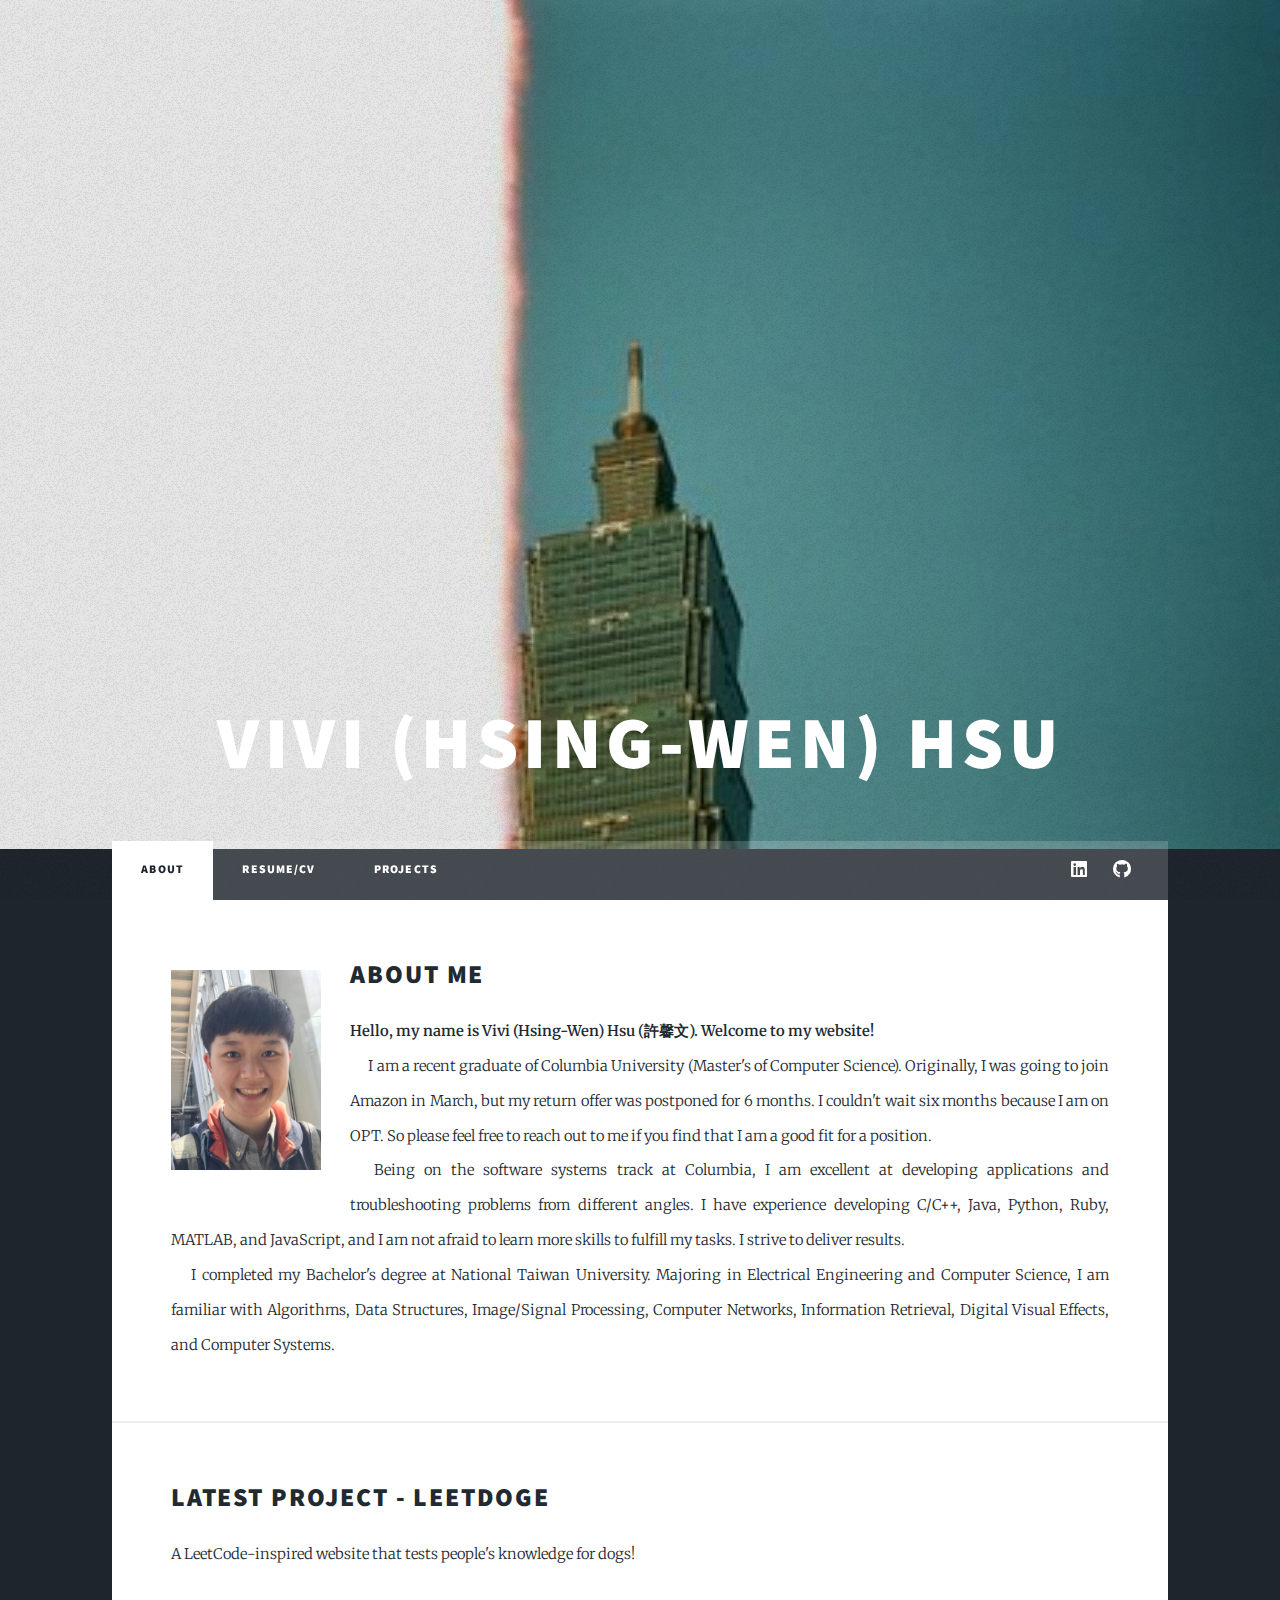
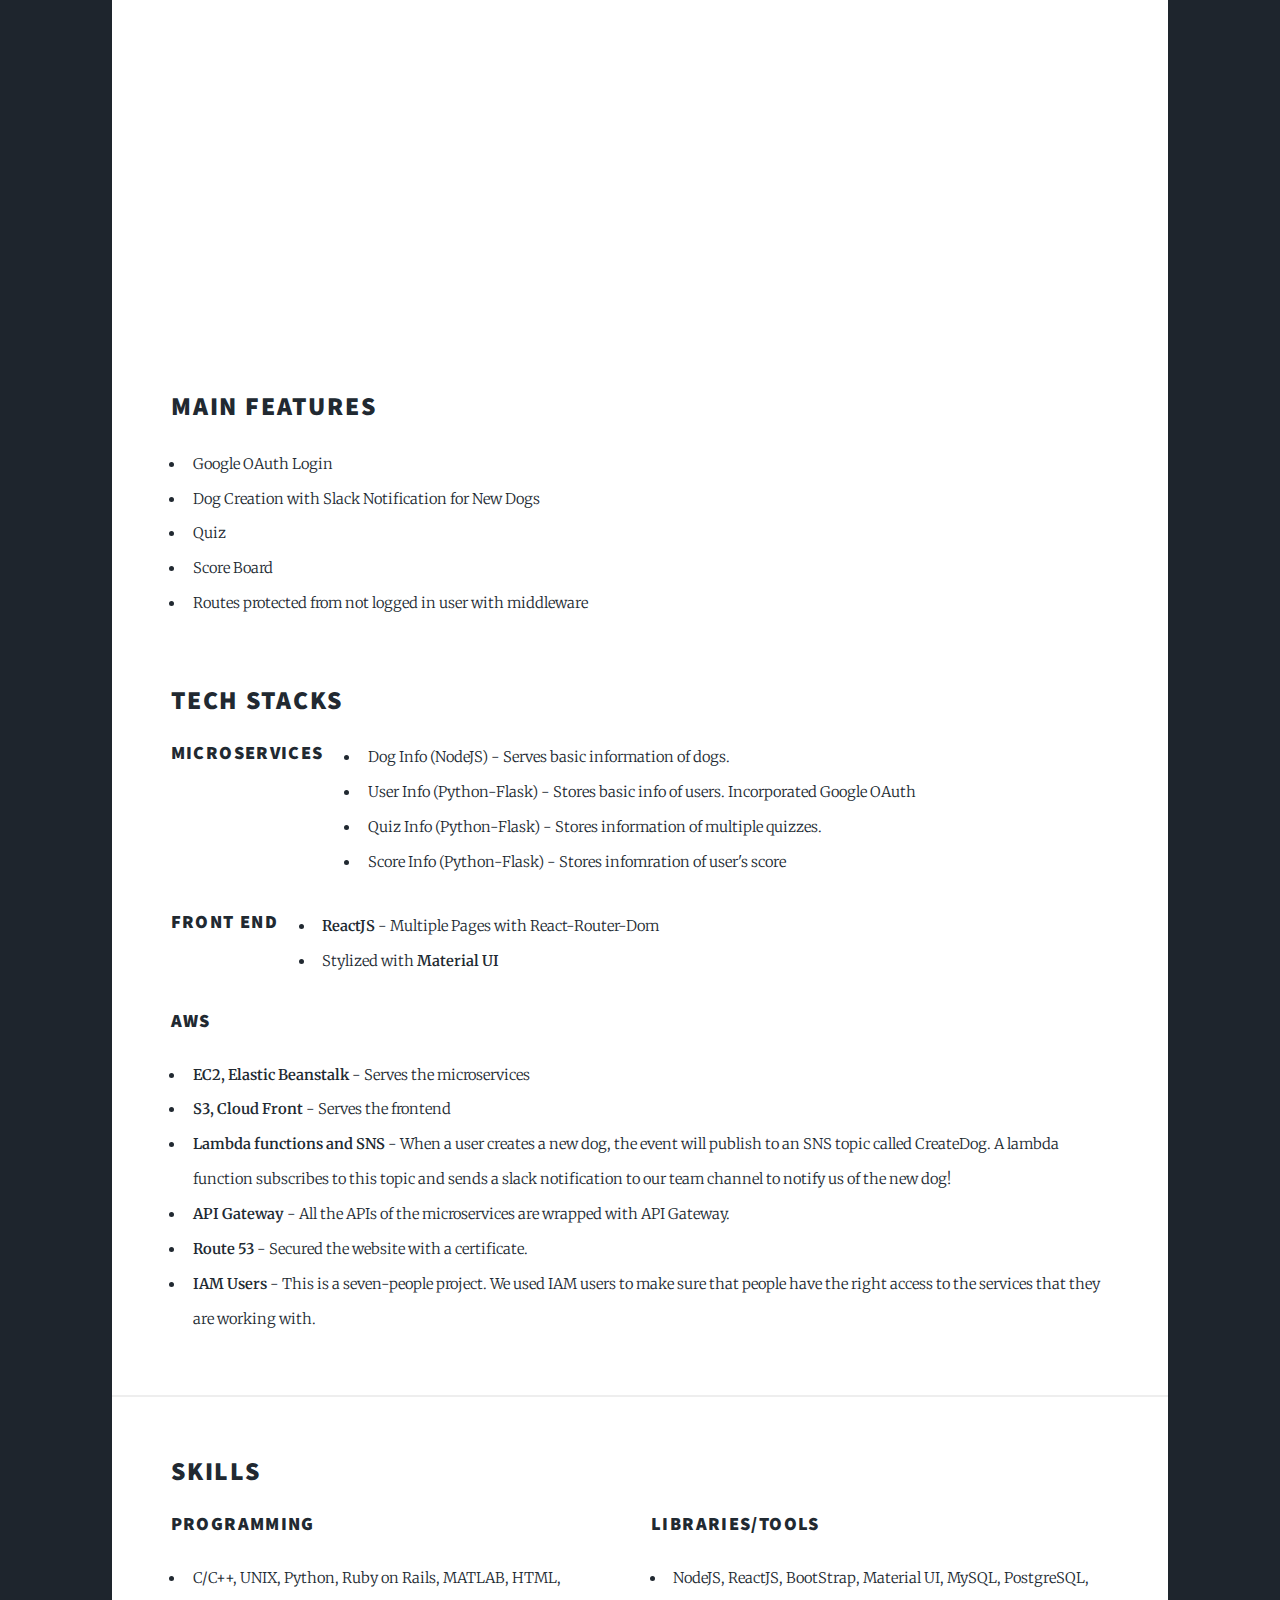
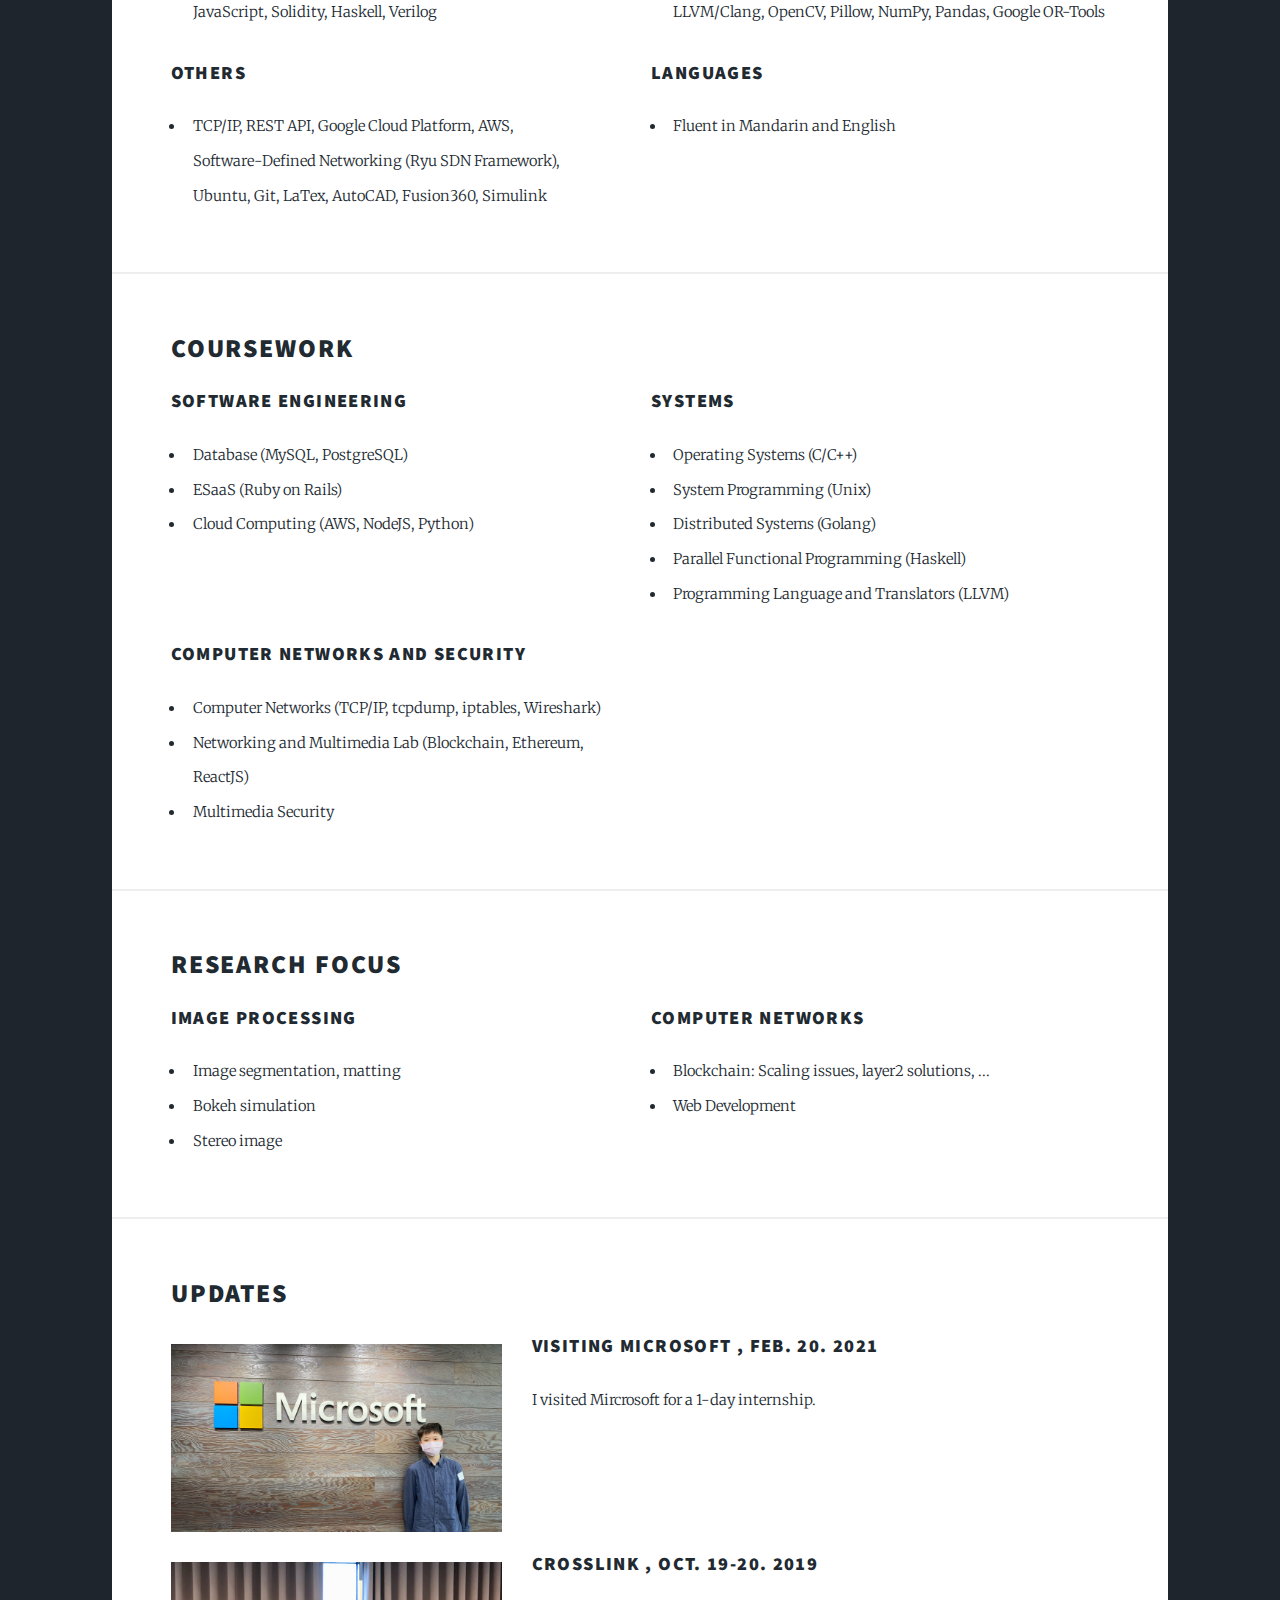
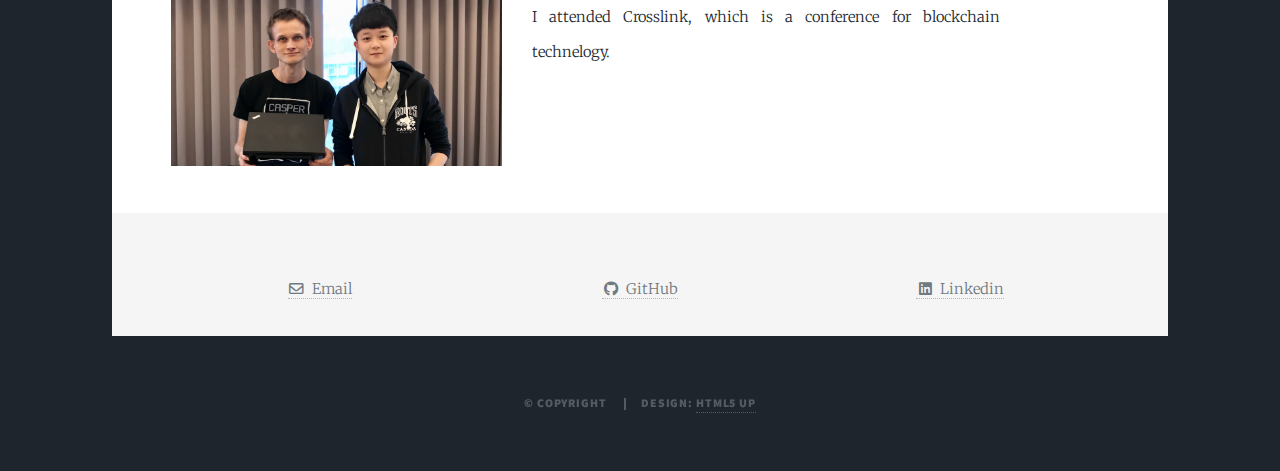
==== commit 065d9084: "doge" ====
--- a/index.html
+++ b/index.html
@@ -92,17 +92,17 @@
           <p>
             A LeetCode-inspired website that tests people's knowledge for dogs!
           </p>
-          <h2>Main Features</h2>
-          <div class="row">
-            <div class="col-6 col-12-small">
+          <div class="row">
               <iframe
-                width="420"
-                height="315"
+                width="640" height="390"
                 src="//www.youtube.com/embed/16pxKZIjH1o"
               >
               </iframe>
-            </div>
-            <div class="col-6 col-12-small">
+            
+          </div>
+          <h2>Main Features</h2>
+          <div class="row">
+            <div class="col">
               <ul>
                 <li>Google OAuth Login</li>
                 <li>Dog Creation with Slack Notification for New Dogs</li>
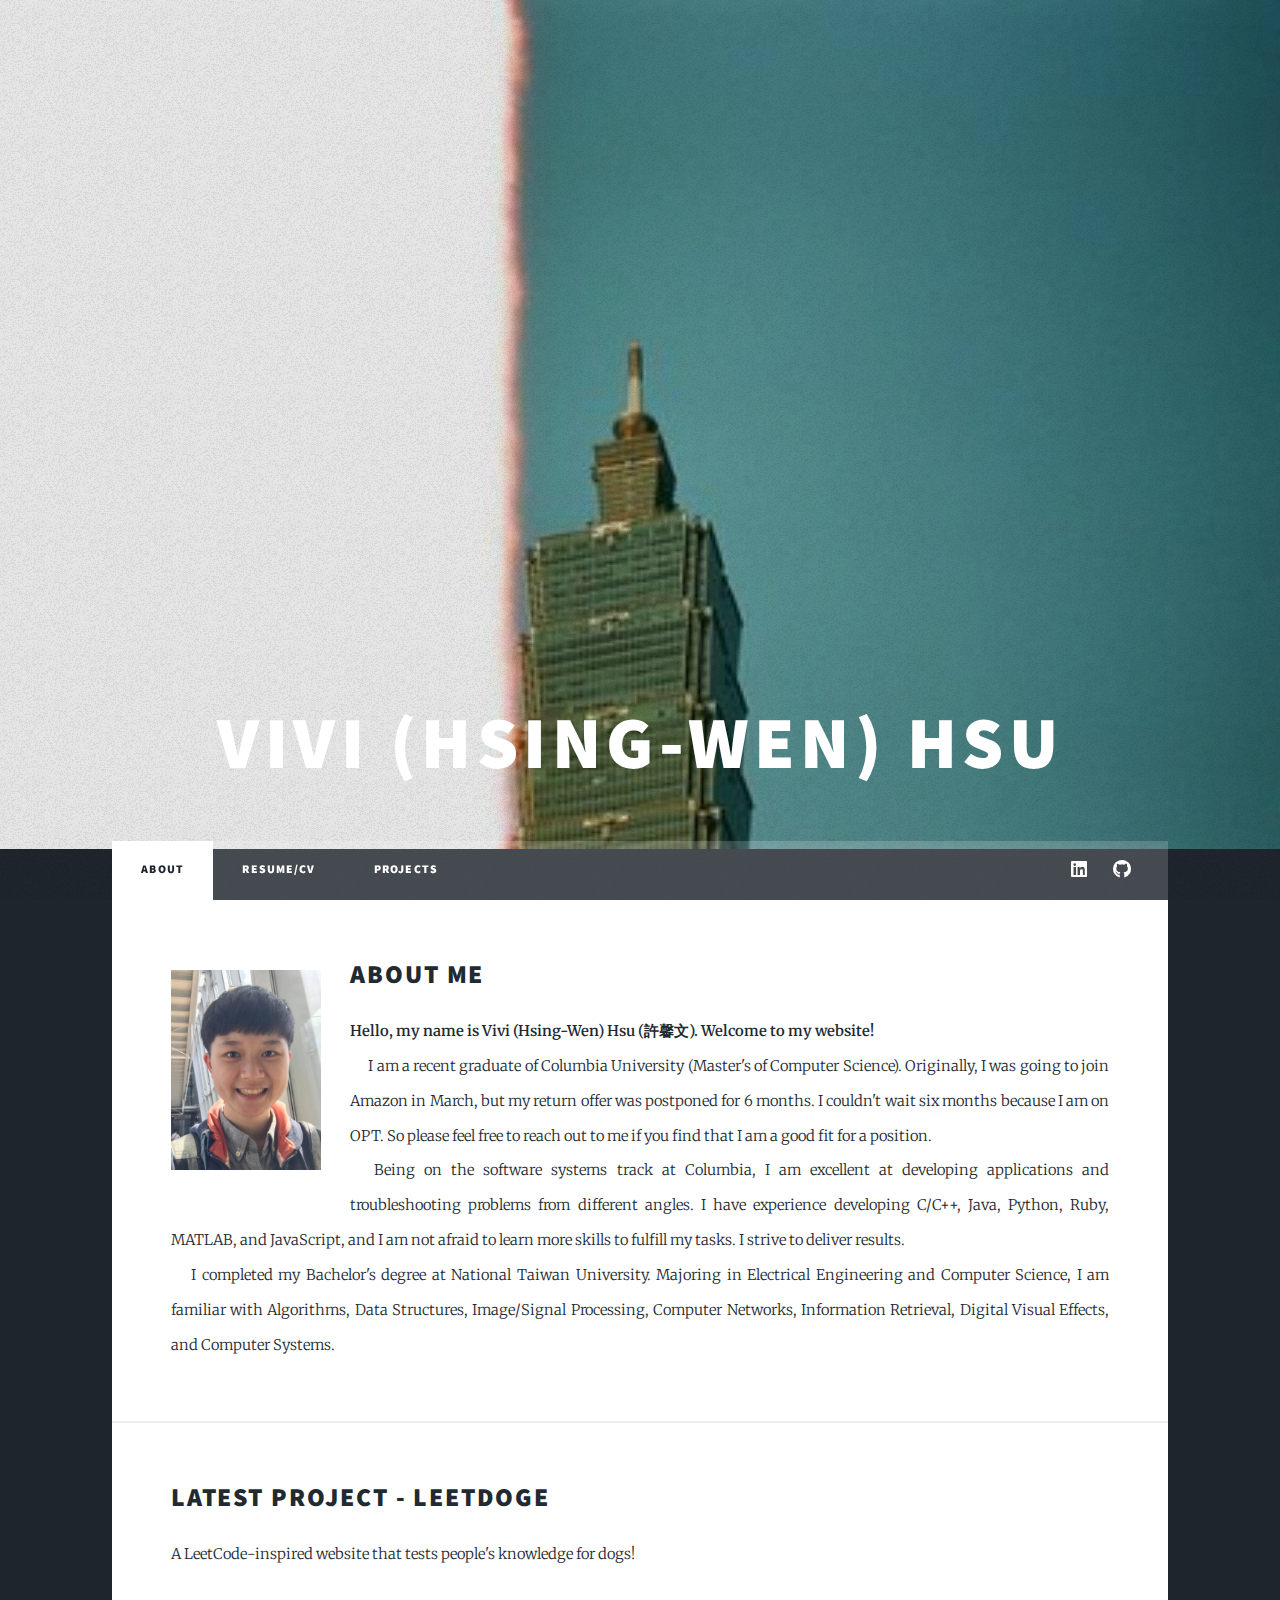
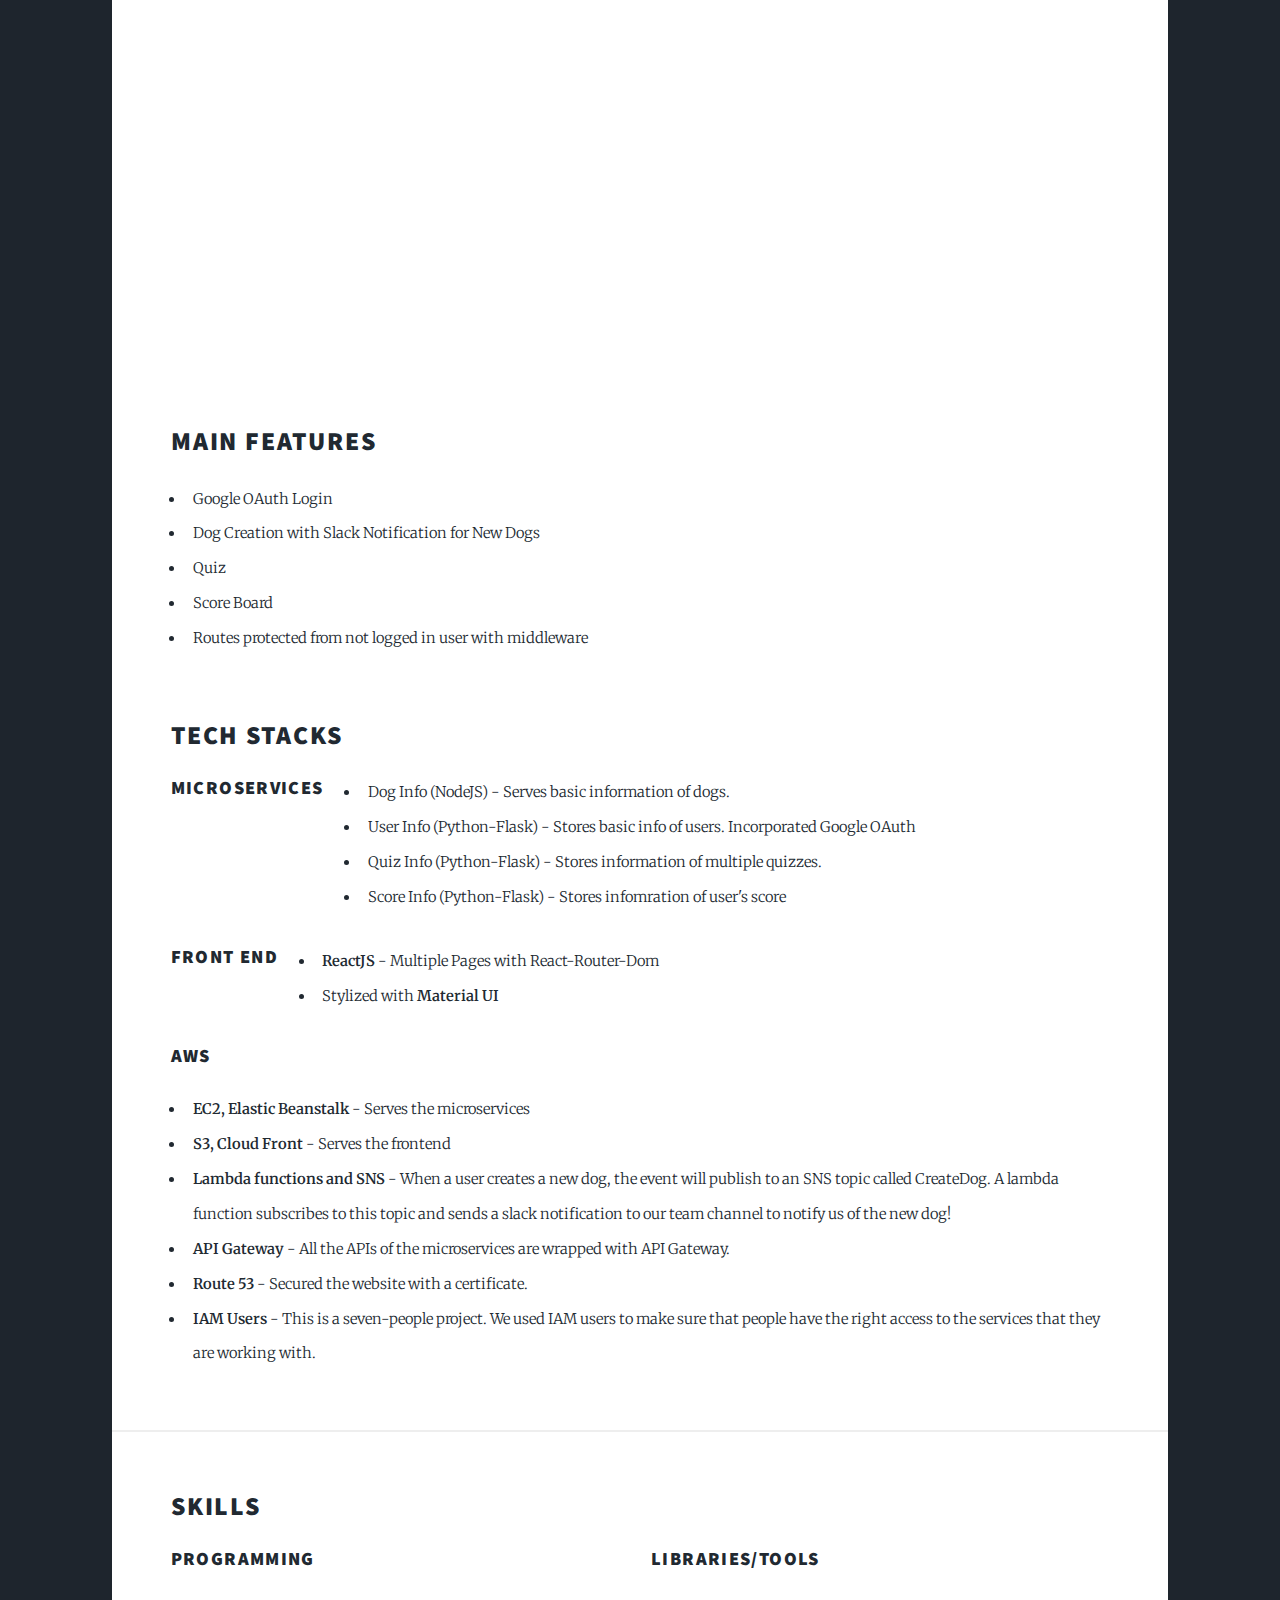
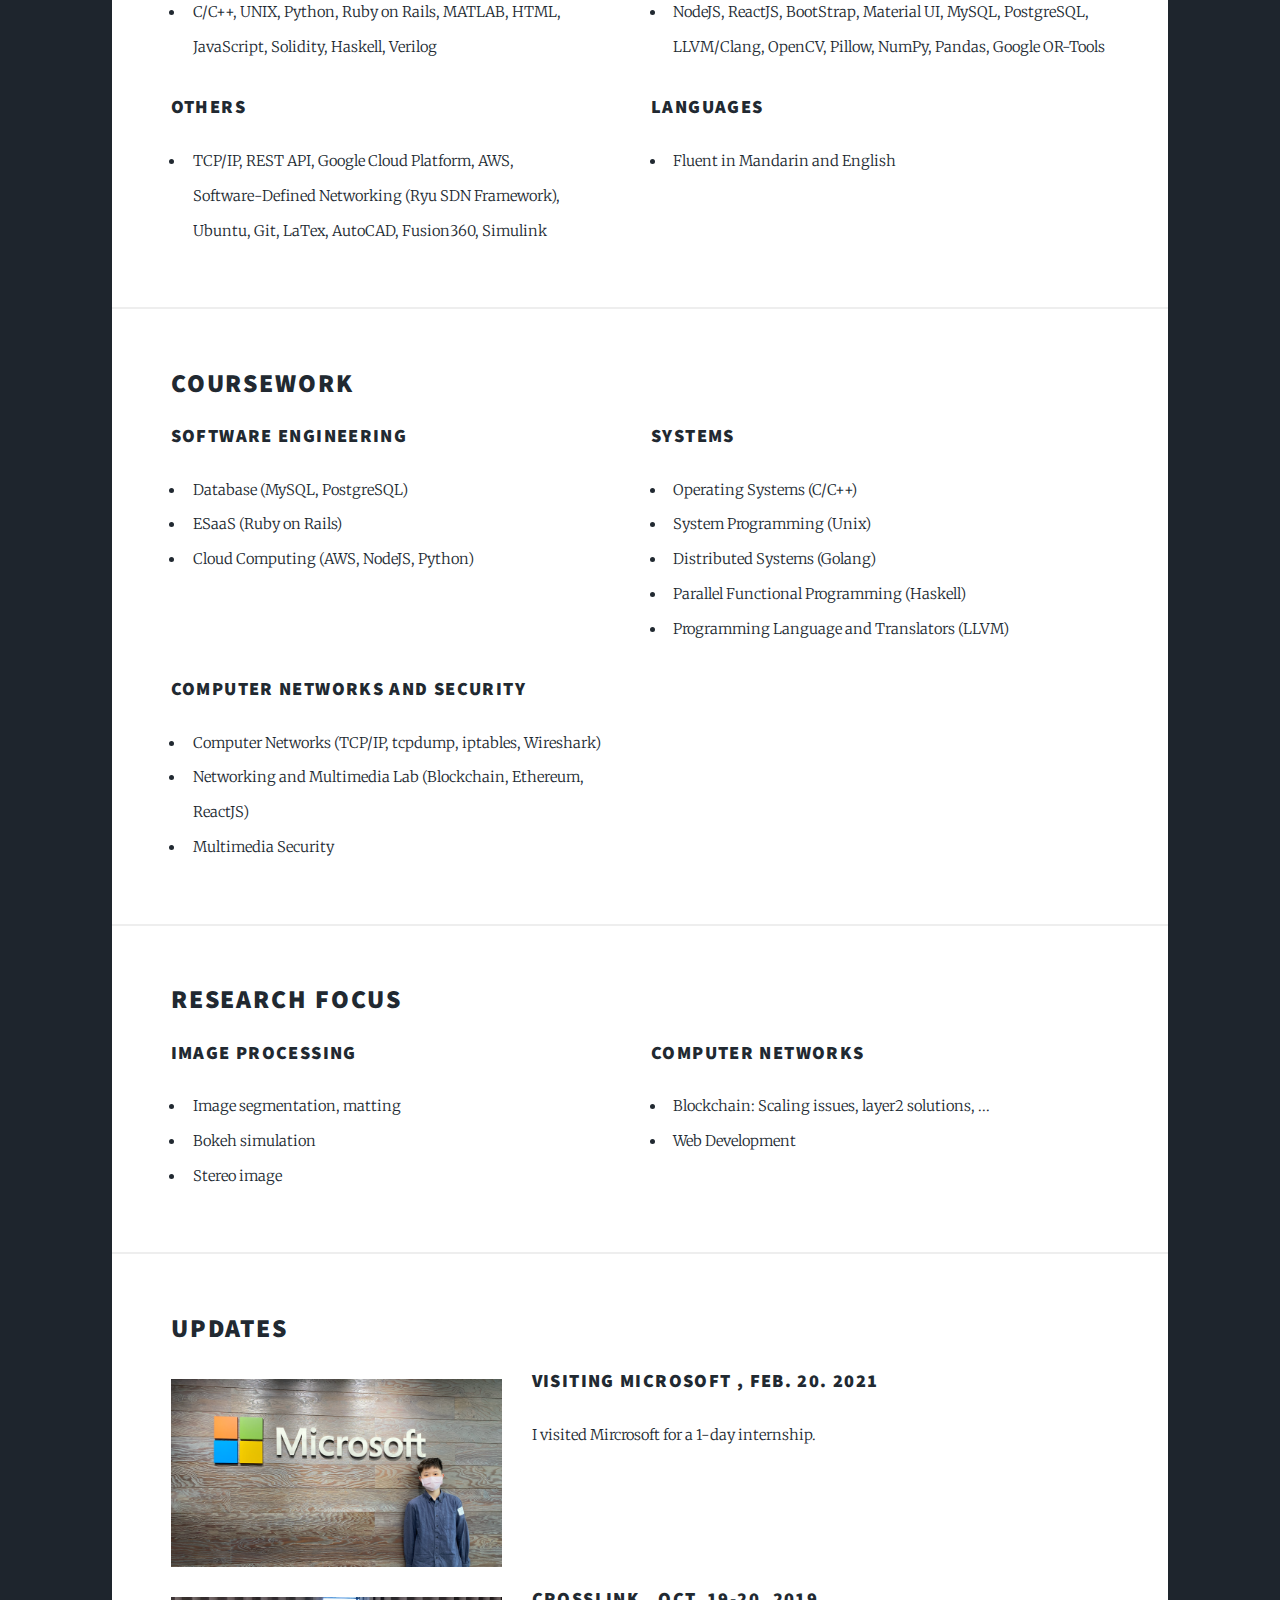
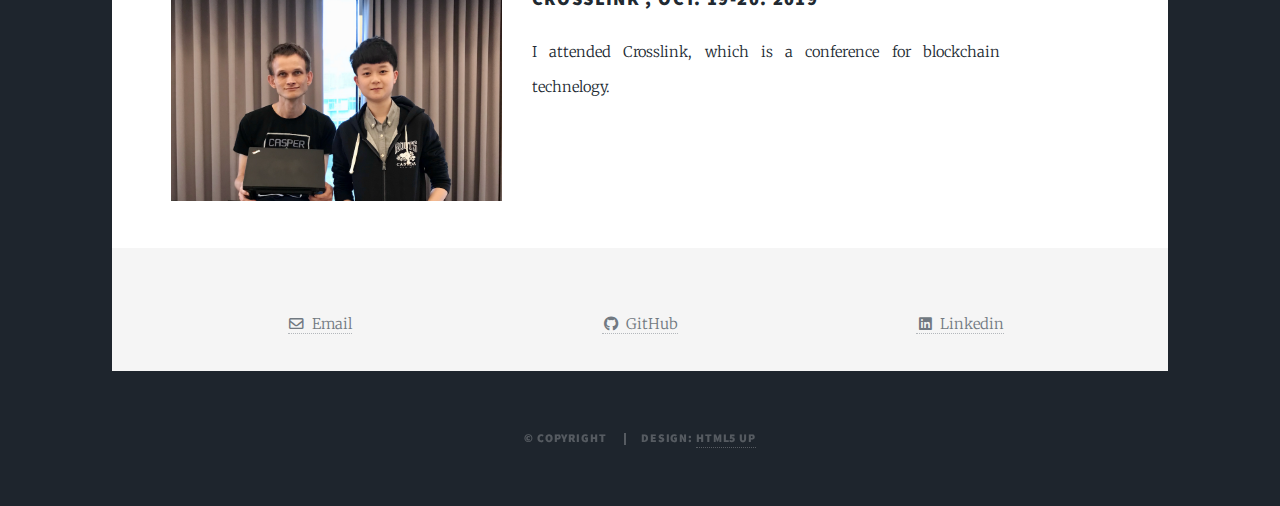
==== commit 746b8cbf: "br" ====
--- a/index.html
+++ b/index.html
@@ -98,8 +98,8 @@
                 src="//www.youtube.com/embed/16pxKZIjH1o"
               >
               </iframe>
-            
-          </div>
+          </div>
+          </br>
           <h2>Main Features</h2>
           <div class="row">
             <div class="col">
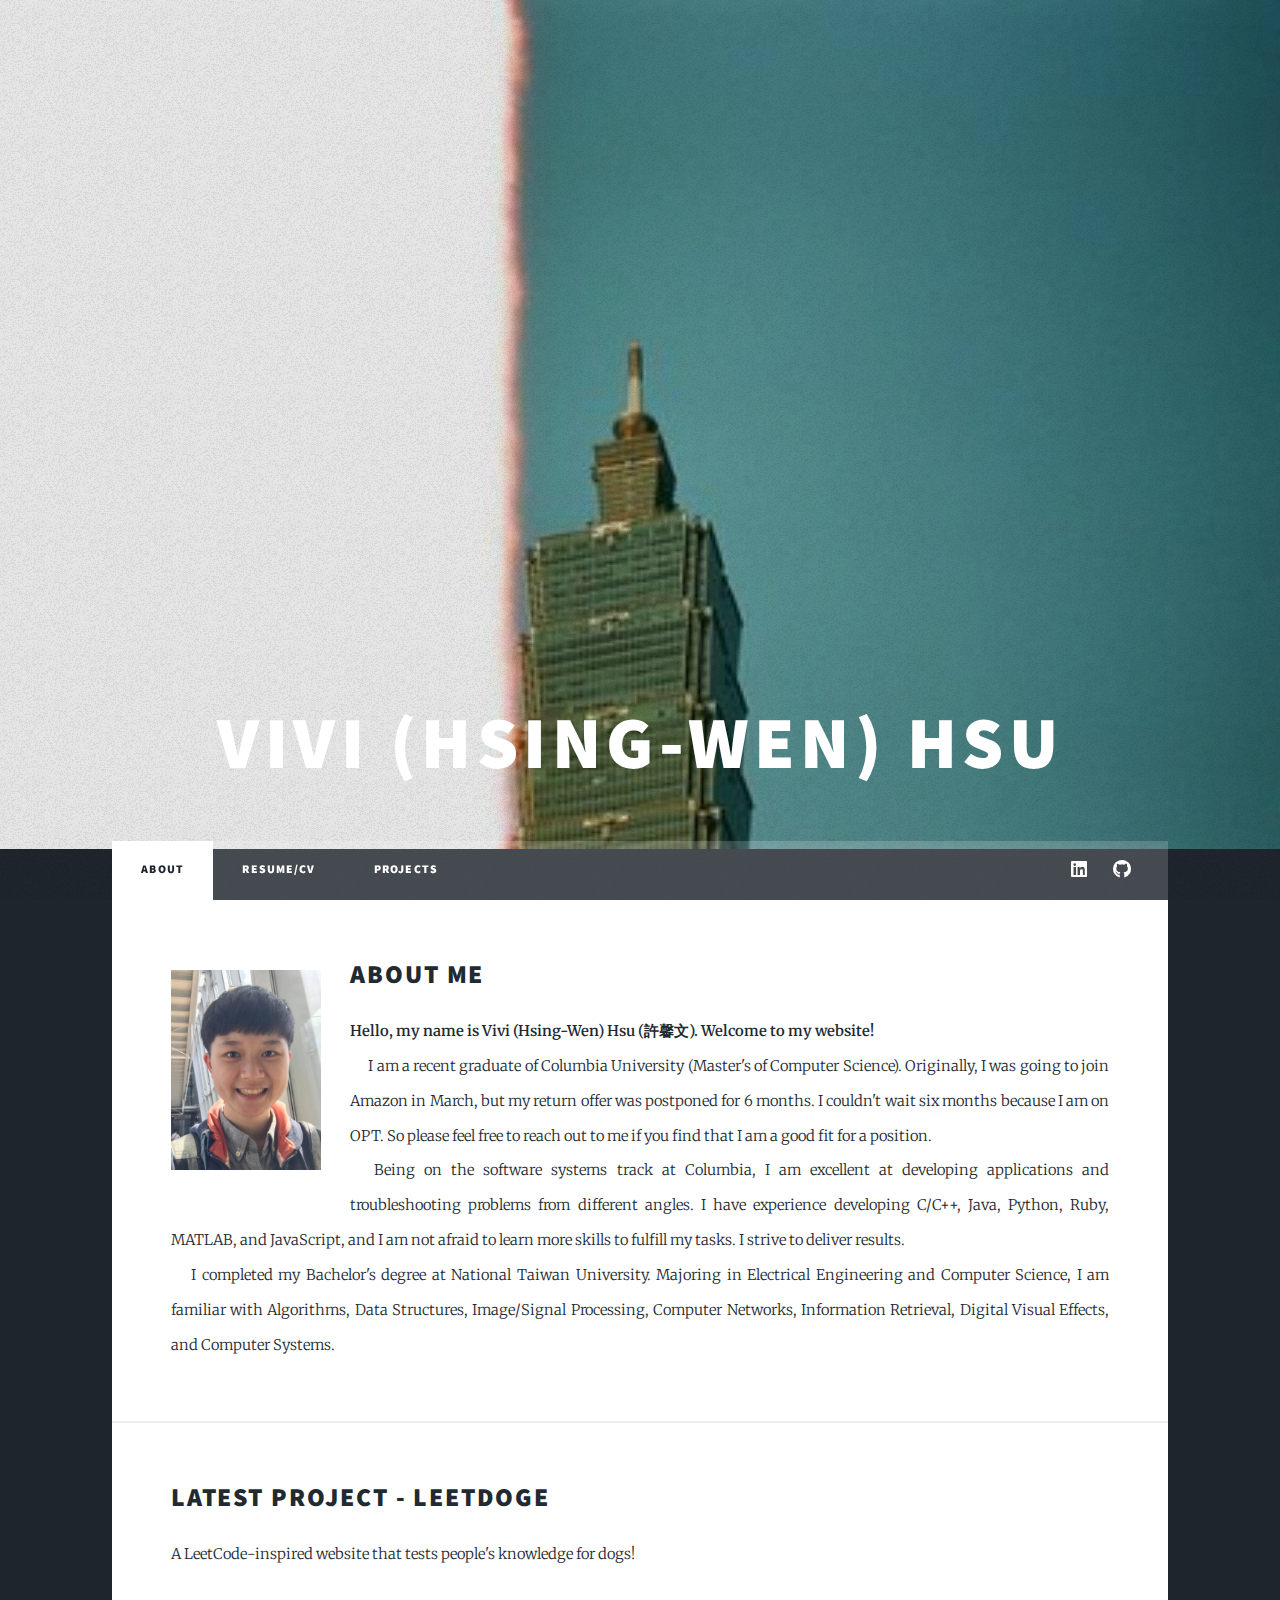
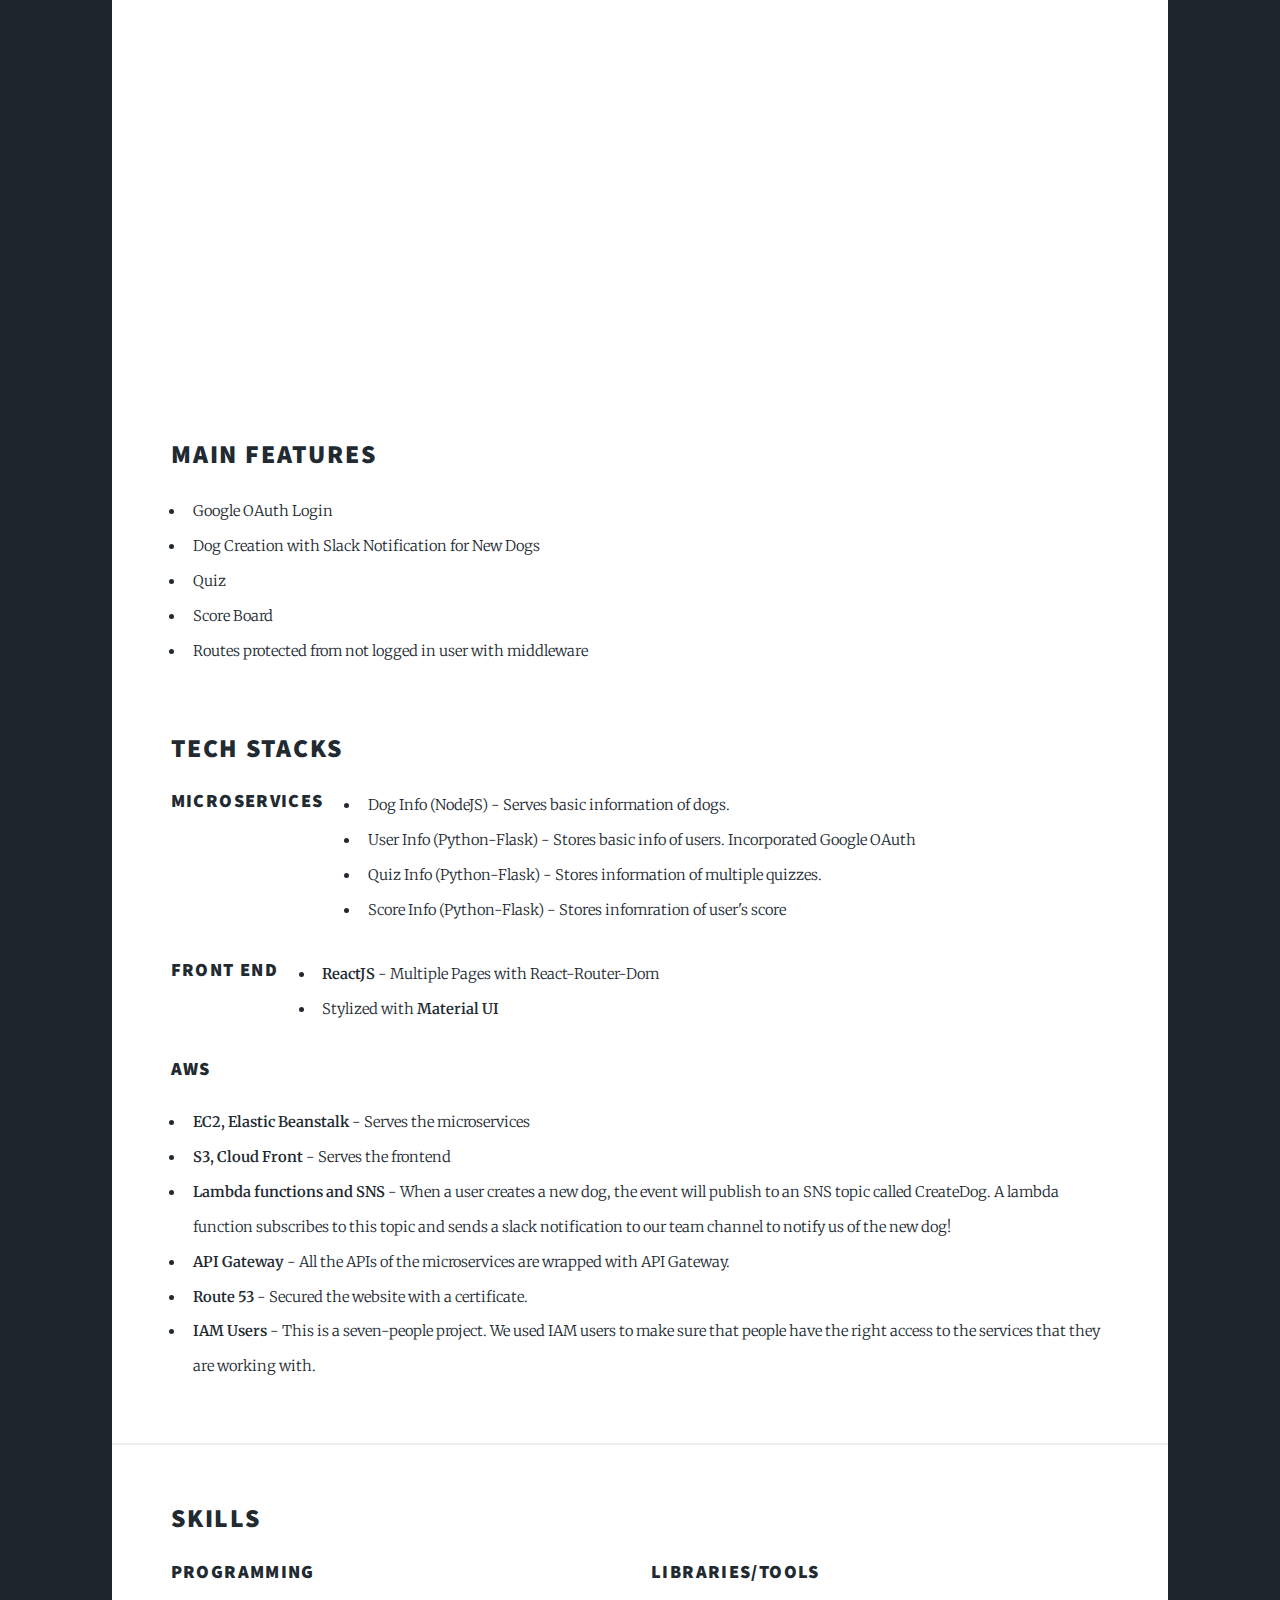
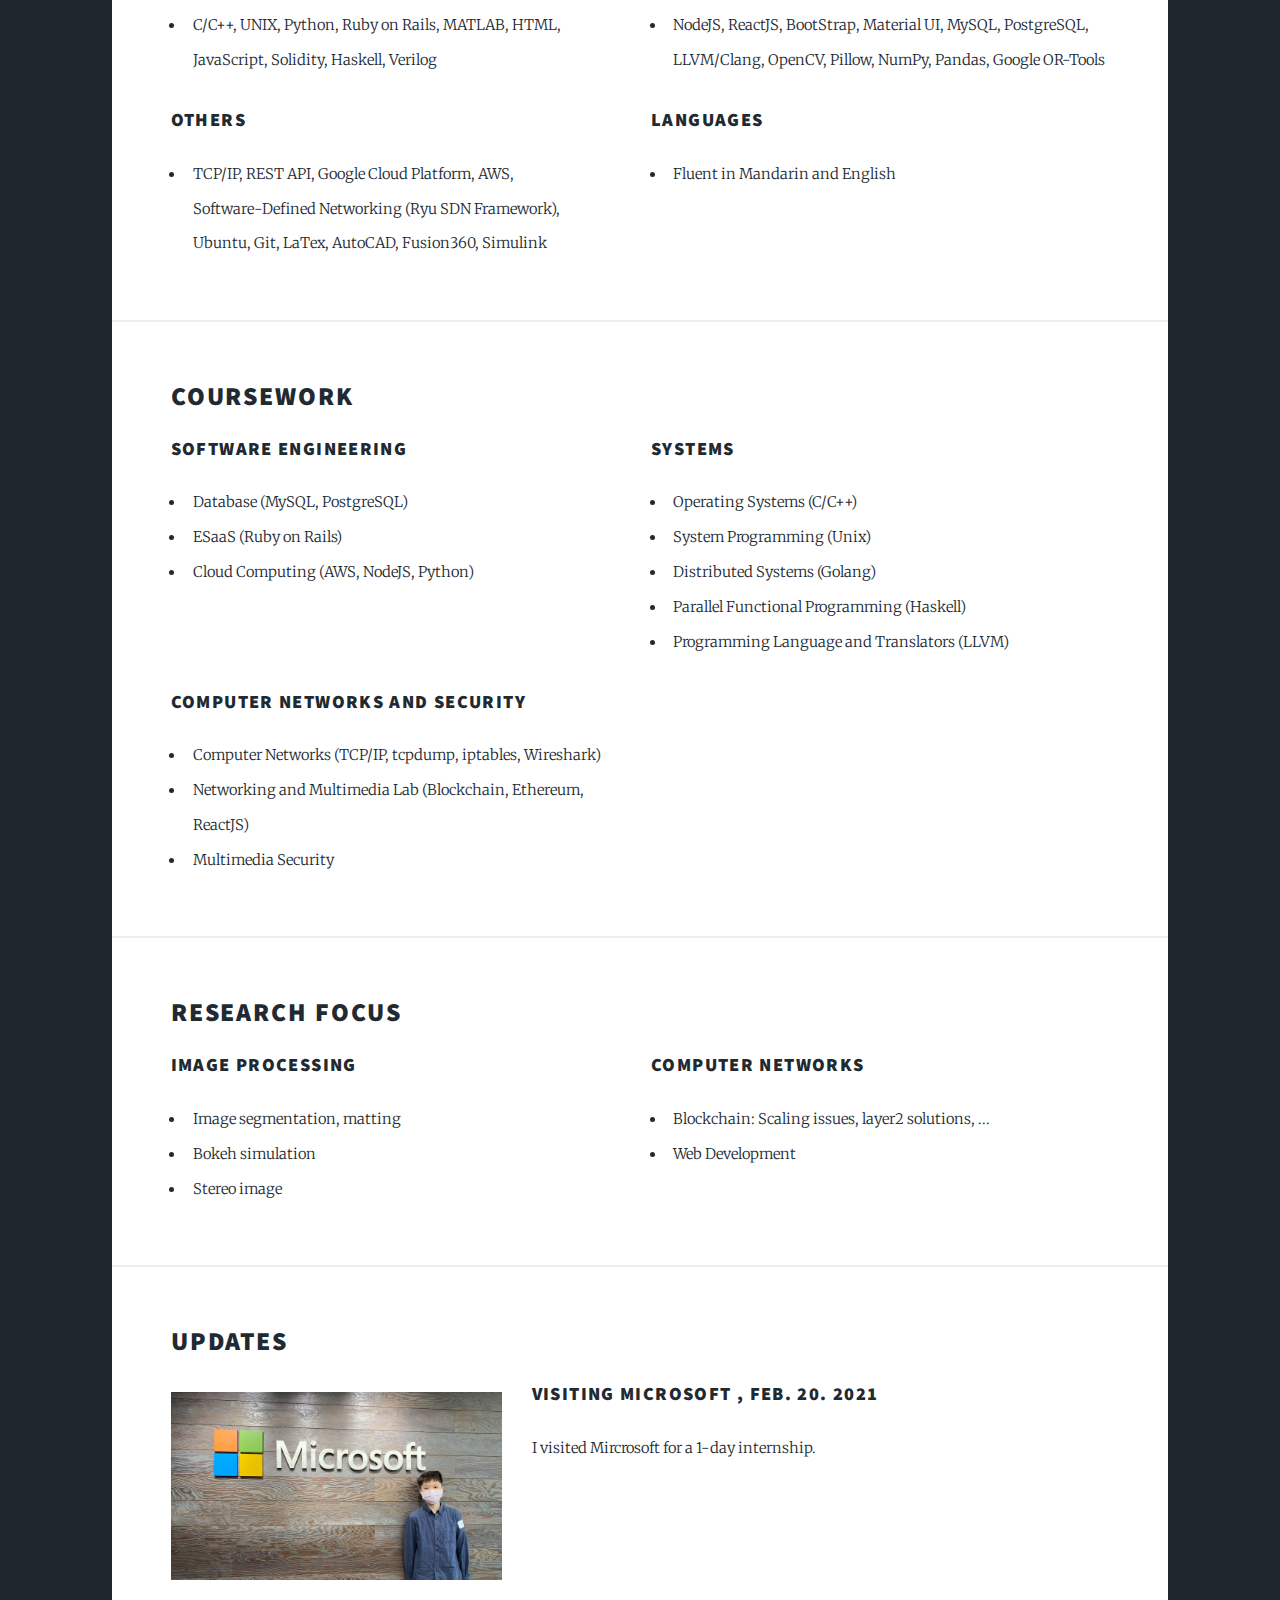
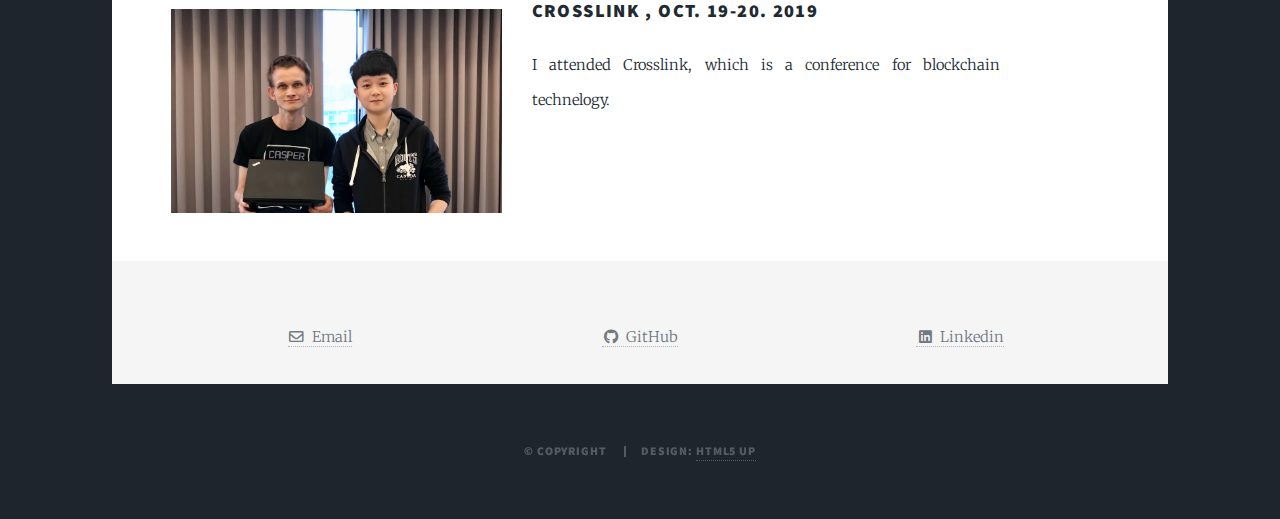
==== commit c0a6ddcf: "center" ====
--- a/index.html
+++ b/index.html
@@ -93,11 +93,13 @@
             A LeetCode-inspired website that tests people's knowledge for dogs!
           </p>
           <div class="row">
+            <center>
               <iframe
                 width="640" height="390"
                 src="//www.youtube.com/embed/16pxKZIjH1o"
               >
               </iframe>
+            </center>
           </div>
           </br>
           <h2>Main Features</h2>
